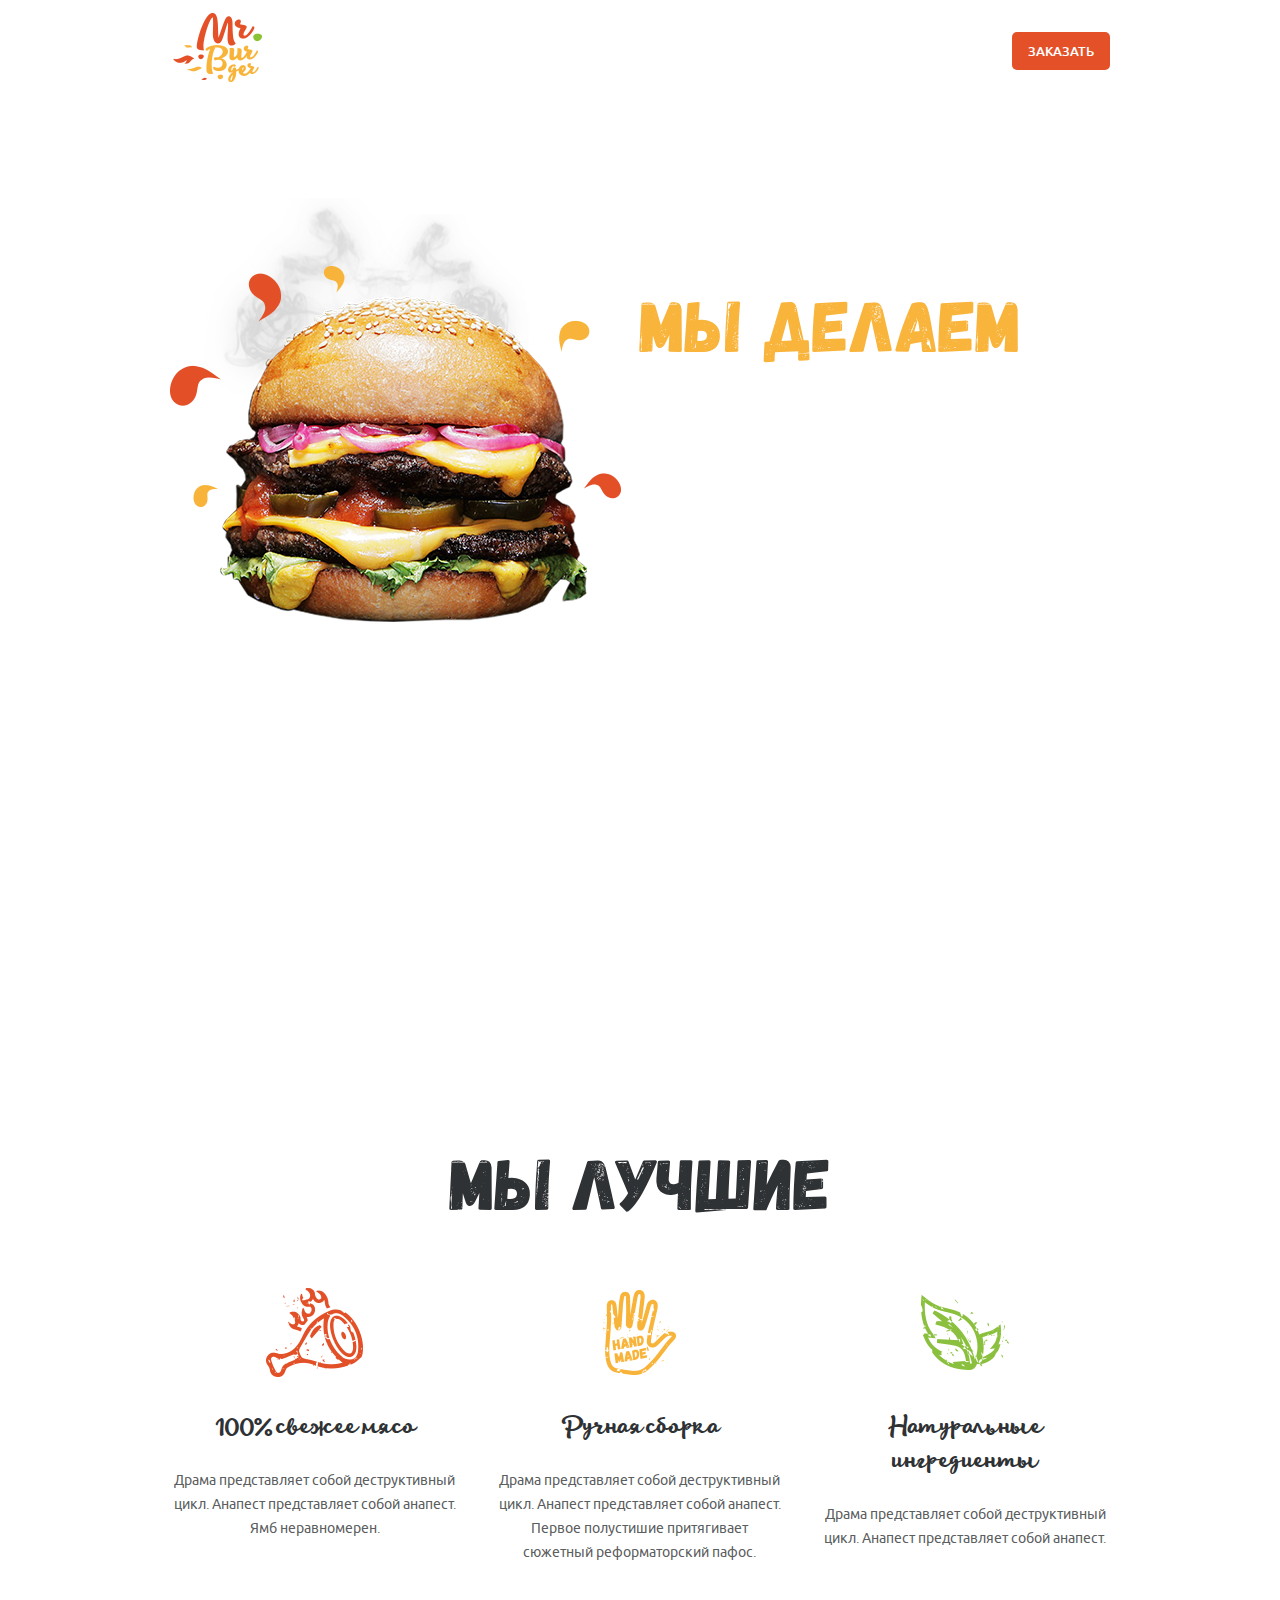
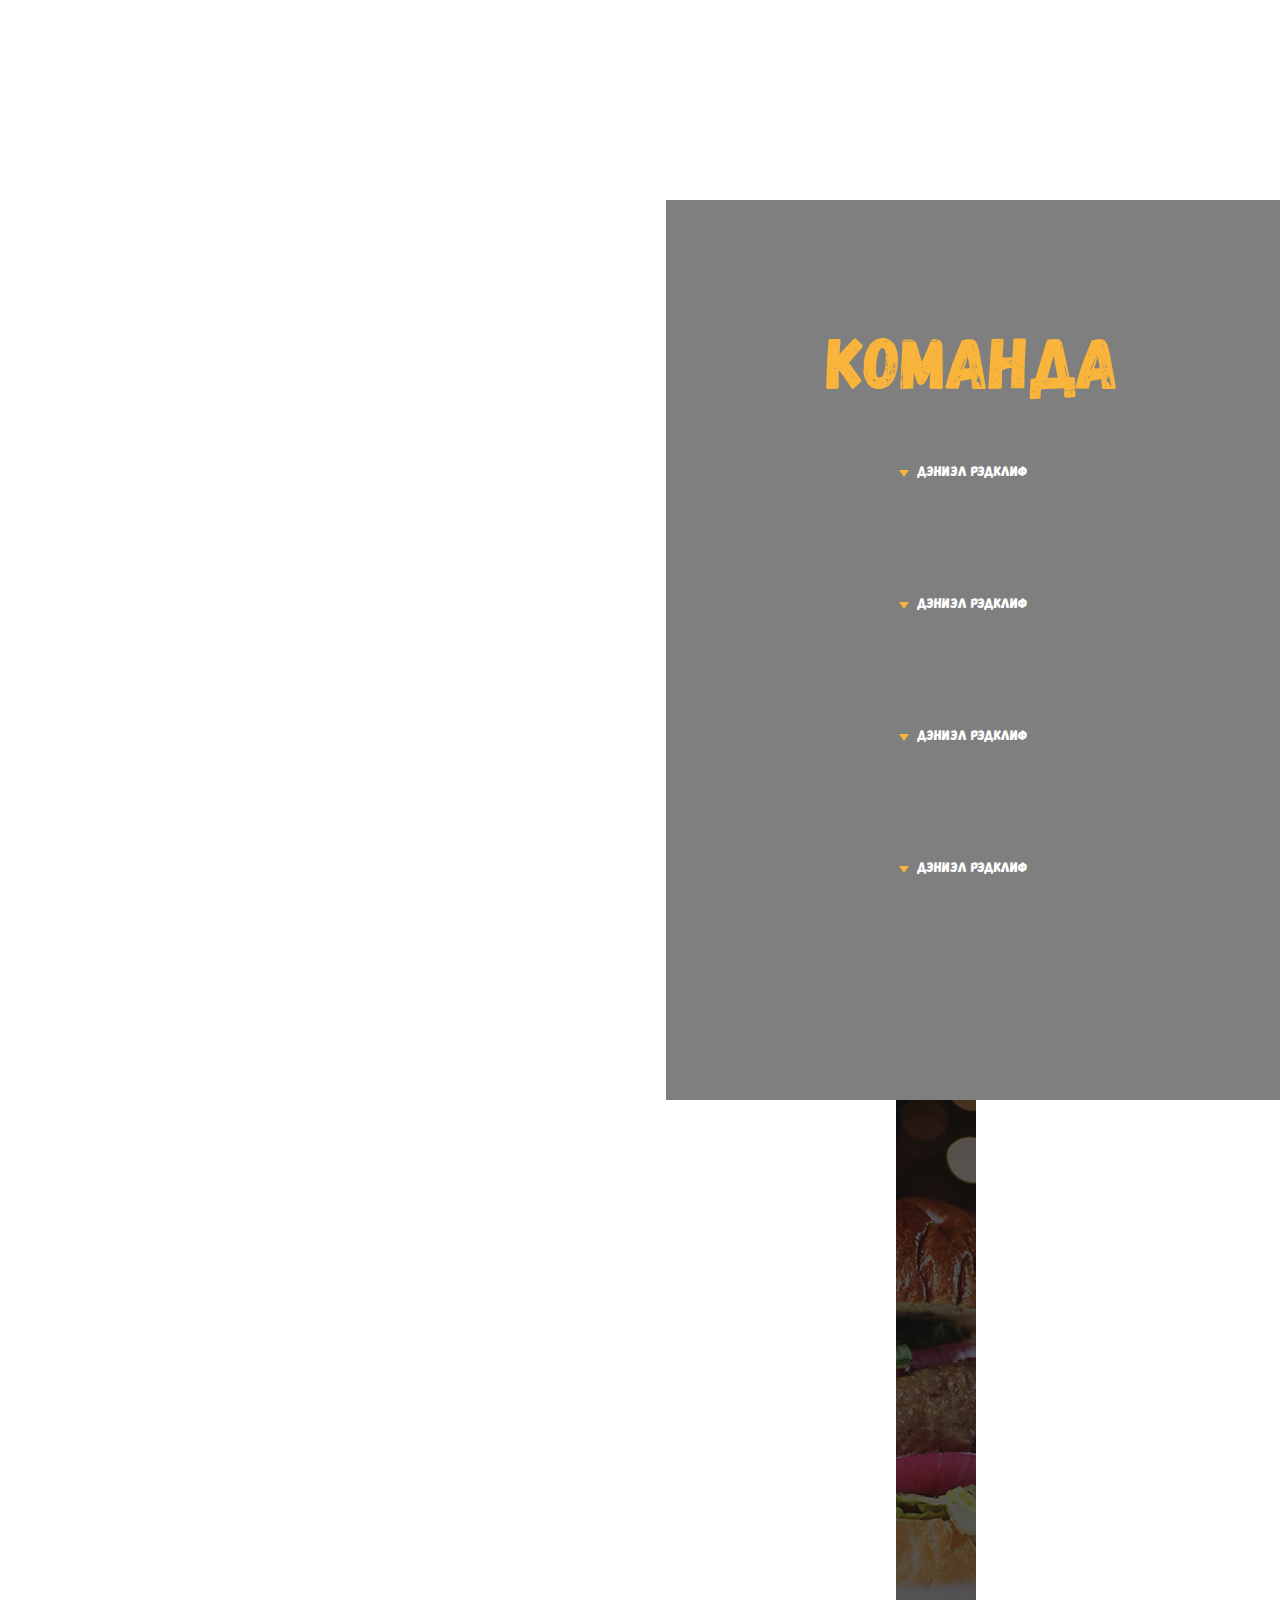
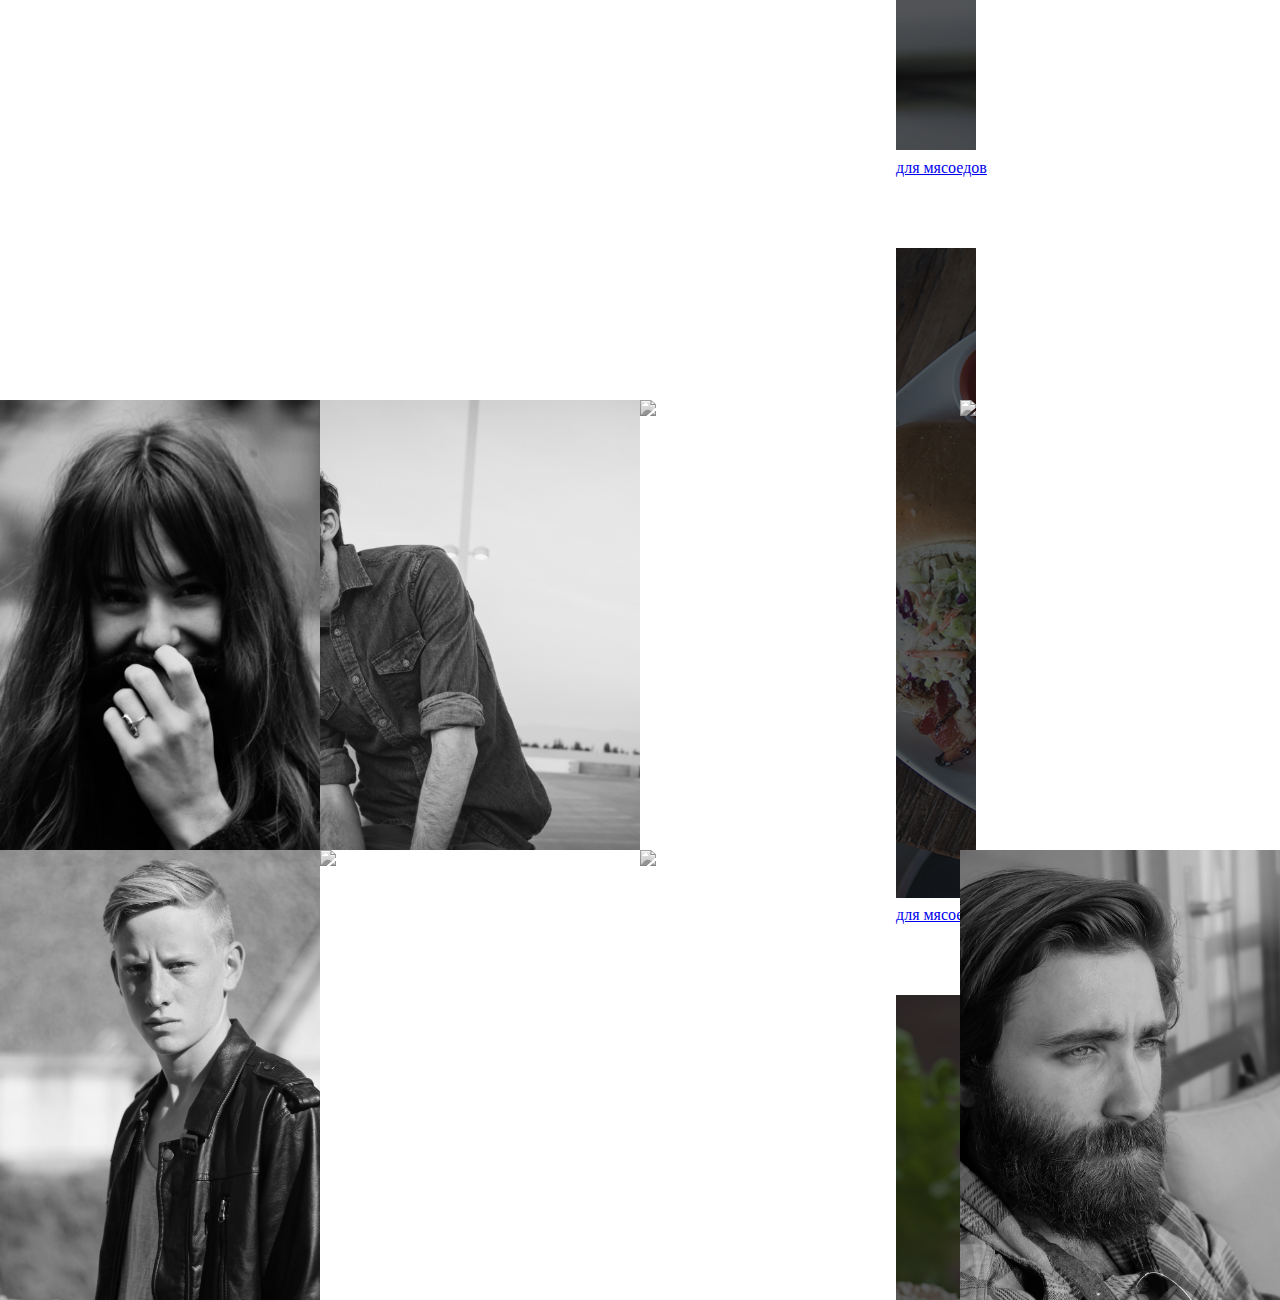
==== index.html @ 3a951578 "amended version" ====
<!DOCTYPE html>
<html lang="ru">
<head>
    <meta charset="UTF-8">
    <meta name="viewport" content="width=device-width, initial-scale=1.0">
    <meta http-equiv="X-UA-Compatible" content="ie=edge">
    <title>Mr.Burger</title>
    <link rel="stylesheet" href="./css/main.css">
</head>
<body>
    <div class="wrapper">
            <section class="section welcoming">
                <div class="container welcoming__container">
                    <header class="header">
                        <div class="header__logo">
                            <img src="./images/1st_page/logo.png" alt="" class="header__logo-picture">
                        </div>
                        <nav class="nav">
                            <ul class="navigation">
                                <li class="nav__li">
                                    <a href="#" class="nav__link">
                                        <div class="nav__title"> о нас</div>
                                    </a>
                                </li>
                                <li class="nav__li">
                                    <a href="#" class="nav__link">
                                        <div class="nav__title"> бургеры</div>
                                    </a>
                                </li>
                                <li class="nav__li">
                                    <a href="#" class="nav__link">
                                        <div class="nav__title"> команда</div>
                                    </a>
                                </li>
                                <li class="nav__li">
                                    <a href="#" class="nav__link">
                                        <div class="nav__title"> меню</div>
                                    </a>
                                </li>
                                <li class="nav__li">
                                    <a href="#" class="nav__link">
                                        <div class="nav__title"> отзывы</div>
                                    </a>
                                </li>
                                <li class="nav__li">
                                    <a href="#" class="nav__link">
                                        <div class="nav__title"> как мы работаем</div>
                                    </a>
                                </li>
                                <li class="nav__li nav__li--changed ">
                                    <a href="#" class="nav__link">
                                        <div class="nav__title">контакты</div>
                                    </a>
                                </li>
                            </ul>
                            <a href="#" class="nav__link button nav__button">
                                    заказать
                            </a>
                            <a href="#" class="hamburger-menu-link">

                            </a>
                        </nav>
                    </header>
                    <div class="welcoming__content">
                        <div class="welcoming__content-image">
                            <img src="./images/1st_page/burger_first_page.png" alt="" class="burger__picture">
                        </div>
                        <div class= "welcoming__content-text">
                            <div class="slogan__header">
                                <h1 class="section-title">мы делаем</h1>
                            </div>
                            <div class="welcoming__desc">
                                <h2 class="welcoming__desc-text">натуральные бургеры</h2>
                            </div>
                        </div>
                    </div>
                    <a href="#" class="down-arrow">
                        <img src="./images/1st_page/arrow-scroll.png" alt="" class="down__arrow-img">
                    </a>
                </div>
            </section>
            <section class="section we">
                <div class="container">
                    <div class="we__header">
                        <h1 class="section-title section-title--black section-title--center ">Мы лучшие</h1>
                    </div>
                    <ul class="we__ul">
                        <li class="we__li feature">
                            <div class="feature__image">
                                <img src="./images/2nd_page/meat.png" class="feature__image-pic" alt="meat icon">
                            </div>
                            <div class="feature__text ">
                                <div class="feature__title">
                                    100% свежее мясо
                                </div>
                                <div class="feature__desc">
                                    Драма представляет собой деструктивный цикл.
                                     Анапест представляет собой анапест. 
                                     Ямб неравномерен.
                                </div>
                            </div>
                        </li>
                        <li class="we__li feature">
                            <div class="feature__image">
                                <img src="./images/2nd_page/hand.png" class="feature__image-pic" alt="hand icon">
                            </div>
                            <div class="feature__text ">
                                <div class="feature__title">
                                        Ручная  сборка
                                </div>
                                <div class="feature__desc">
                                        Драма представляет собой деструктивный цикл. 
                                        Анапест представляет собой анапест. 
                                        Первое полустишие притягивает сюжетный реформаторский пафос.
                                </div>
                            </div>
                        </li>
                        <li class="we__li feature">
                            <div class="feature__image">
                                <img src="./images/2nd_page/natural.png" class="feature__image-pic" alt="leave icon">
                            </div>
                            <div class="feature__text ">
                                <div class="feature__title">
                                        Натуральные 
                                        ингредиенты
                                </div>
                                <div class="feature__desc">
                                        Драма представляет собой деструктивный цикл. 
                                        Анапест представляет собой анапест.
                                </div>
                            </div>
                        </li>
                    </ul>
                </div>
            </section>
            <section class="section team">
                <div class="team__content">
                    <div class="team__text">
                        <div class="team__heading">
                            <h1 class="section-title section-title--yellow">
                                команда
                            </h1>
                        </div>
                        <ul class="team__list">
                            <li class="team__item accordeon">
                                <div class="accordeon__heading">
                                    <h3 class="accordeon__heading-text"><a href='#' class='accordeon__popup'>Дэниэл Рэдклиф</a></h3>
                                </div>
                                <div class="accordeon__info">
                                    <div class="accordeon__picture">
                                        <img src="./images/team_page/team_avatar.jpg" alt="team avatar" class="accordeon__picture-img">
                                    </div>
                                    <div class="accordeon__desc">
                                        <h4 class="accordeon__desc-heading">Оператор</h4>
                                        <p>С радостью поможет подобрать идеальный бургер и оформить заказ. </p>
                                    </div>
                                </div>
                            </li>
                            <li class="team__item accordeon">
                                <div class="accordeon__heading">
                                    <h3 class="accordeon__heading-text"><a href='#' class='accordeon__popup'>Дэниэл Рэдклиф</a></h3>
                                </div>
                                <div class="accordeon__info">
                                    <div class="accordeon__picture">
                                        <img src="./images/team_page/team_avatar.jpg" alt="team avatar" class="accordeon__picture-img">
                                    </div>
                                    <div class="accordeon__desc">
                                        <h4 class="accordeon__desc-heading">Оператор</h4>
                                        <p>С радостью поможет подобрать идеальный бургер и оформить заказ. </p>
                                    </div>
                                </div>
                            </li>
                            <li class="team__item accordeon accordeon--active ">
                                <div class="accordeon__heading">
                                    <h3 class="accordeon__heading-text"><a href='#' class='accordeon__popup'>Дэниэл Рэдклиф</a></h3>
                                </div>
                                <div class="accordeon__info accordeon__info--active">
                                    <div class="accordeon__picture">
                                        <img src="./images/team_page/team_avatar.jpg" alt="team avatar" class="accordeon__picture-img">
                                    </div>
                                    <div class="accordeon__desc">
                                        <h4 class="accordeon__desc-heading">Оператор</h4>
                                        <p>С радостью поможет подобрать идеальный бургер и оформить заказ. </p>
                                    </div>
                                </div>
                            </li>
                            <li class="team__item accordeon">
                                <div class="accordeon__heading">
                                    <h3 class="accordeon__heading-text"><a href='#' class='accordeon__popup'>Дэниэл Рэдклиф</a></h3>
                                </div>
                                <div class="accordeon__info">
                                    <div class="accordeon__picture">
                                        <img src="./images/team_page/team_avatar.jpg" alt="team avatar" class="accordeon__picture-img">
                                    </div>
                                    <div class="accordeon__desc">
                                        <h4 class="accordeon__desc-heading">Оператор</h4>
                                        <p>С радостью поможет подобрать идеальный бургер и оформить заказ. </p>
                                    </div>
                                </div>
                            </li>
                        </ul>
                    </div>
                </div>
            </section>
            <section class="section menu">
                <div class="menu__header">
                    <h1 class="section-title menu__title">меню</h1>
                </div>
                <ul class="menu__list menu-accordeon">
                    <li class="menu-accordeon__item ">
                        <img src="./images/burger_menu/burger_icon1.jpg" class="menu-accordeon-image " alt="">
                        <a href="#" class="menu-accordeon__popup">
                            <div class="menu-accordeon__popup-text"> для мясоедов</div>
                        </a>
                        <div class="menu-accordeon__content">
                            <div class="menu-accordeon__content-text">
                                Lorem ipsum dolor sit amet consectetur adipisicing elit. Soluta commodi vero praesentium perferendis voluptatem aspernatur consequuntur laudantium vel,
                            </div>
                        </div>
                    </li>
                    <li class="menu-accordeon__item ">
                        <img src="./images/burger_menu/burger_icon2.jpg" class="menu-accordeon-image " alt="">
                        <a href="#" class="menu-accordeon__popup">
                            <div class="menu-accordeon__popup-text"> для мясоедов</div>
                        </a>
                        <div class="menu-accordeon__content">
                            <div class="menu-accordeon__content-text">
                                Lorem ipsum dolor sit amet consectetur adipisicing elit. Soluta commodi vero praesentium perferendis voluptatem aspernatur consequuntur laudantium vel,
                            </div>
                        </div>
                    </li>
                    <li class="menu-accordeon__item ">
                        <img src="./images/burger_menu/burger_icon3.jpg" class="menu-accordeon-image " alt="">
                        <a href="#" class="menu-accordeon__popup">
                            <div class="menu-accordeon__popup-text"> для мясоедов</div>
                        </a>
                        <div class="menu-accordeon__content">
                            <div class="menu-accordeon__content-text">
                                Lorem ipsum dolor sit amet consectetur adipisicing elit. Soluta commodi vero praesentium perferendis voluptatem aspernatur consequuntur laudantium vel,
                            </div>
                        </div>
                    </li>
                    <li class="menu-accordeon__item">
                        <a href="#" class="menu-accordeon__popup">
                            <div class="menu-accordeon__popup-text"> для мясоедов</div>
                        </a>
                        <div class="menu-accordeon__content">
                            <div class="menu-accordeon__content-text">
                                Lorem ipsum dolor sit amet consectetur adipisicing elit. Soluta commodi vero praesentium perferendis voluptatem aspernatur consequuntur laudantium vel,
                            </div>
                        </div>
                    </li>
                </ul>
            </section>
            <section class="section reviews">
                <ul class="reviews__ul">
                    <li class="reviews__li feedback">
                        <img src="./images/reviews_page/1ava.jpg" alt="фото клиента" class="feedback__avatar">
                        <div class="feedback__hover">
                            <h4 class="feedback__title">Мария Васильковская </h4>
                            <div class="feedback__text">
                                <p>
                                    Мысли все о них и о них, о них и о них. Нельзя устоять, невозможно забыть... 
                                    Никогда не думал, что булочки могут быть такими мягкими, котлетка такой сочной,
                                    а сыр таким расплавленным.
                                </p>
                            </div>
                            <a class="button feedback__button button__link">
                                подробнее
                            </a>
                        </div>
                    </li>
                    <li class="reviews__li feedback">
                        <img src="./images/reviews_page/2ava.jpg" alt="фото клиента" class="feedback__avatar">
                        <div class="feedback__hover">
                            <h4 class="feedback__title">Мария Васильковская </h4>
                            <div class="feedback__text">
                                <p>
                                    Мысли все о них и о них, о них и о них. Нельзя устоять, невозможно забыть... 
                                    Никогда не думал, что булочки могут быть такими мягкими, котлетка такой сочной,
                                    а сыр таким расплавленным.
                                </p>
                            </div>
                            <a class="button feedback__button button__link">
                                подробнее
                            </a>
                        </div>
                    </li>
                    <li class="reviews__li feedback">
                        <img src="./images/reviews_page/3ava.jpg" alt="фото клиента" class="feedback__avatar">
                        <div class="feedback__hover">
                            <h4 class="feedback__title">Мария Васильковская </h4>
                            <div class="feedback__text">
                                <p>
                                    Мысли все о них и о них, о них и о них. Нельзя устоять, невозможно забыть... 
                                    Никогда не думал, что булочки могут быть такими мягкими, котлетка такой сочной,
                                    а сыр таким расплавленным.
                                </p>
                            </div>
                            <a class="button feedback__button button__link">
                                подробнее
                            </a>
                        </div>
                    </li>
                    <li class="reviews__li feedback">
                        <img src="./images/reviews_page/4ava.jpg" alt="фото клиента" class="feedback__avatar">
                        <div class="feedback__hover">
                            <h4 class="feedback__title">Мария Васильковская </h4>
                            <div class="feedback__text">
                                <p>
                                    Мысли все о них и о них, о них и о них. Нельзя устоять, невозможно забыть... 
                                    Никогда не думал, что булочки могут быть такими мягкими, котлетка такой сочной,
                                    а сыр таким расплавленным.
                                </p>
                            </div>
                            <a class="button feedback__button button__link">
                                подробнее
                            </a>
                        </div>
                    </li>
                    <li class="reviews__li feedback">
                        <img src="./images/reviews_page/5ava.jpg" alt="фото клиента" class="feedback__avatar">
                        <div class="feedback__hover">
                            <h4 class="feedback__title">Мария Васильковская </h4>
                            <div class="feedback__text">
                                <p>
                                    Мысли все о них и о них, о них и о них. Нельзя устоять, невозможно забыть... 
                                    Никогда не думал, что булочки могут быть такими мягкими, котлетка такой сочной,
                                    а сыр таким расплавленным.
                                </p>
                            </div>
                            <a class="button feedback__button button__link">
                                подробнее
                            </a>
                        </div>
                    </li>
                    <li class="reviews__li feedback">
                        <img src="./images/reviews_page/6ava.jpg" alt="фото клиента" class="feedback__avatar">
                        <div class="feedback__hover">
                            <h4 class="feedback__title">Мария Васильковская </h4>
                            <div class="feedback__text">
                                <p>
                                    Мысли все о них и о них, о них и о них. Нельзя устоять, невозможно забыть... 
                                    Никогда не думал, что булочки могут быть такими мягкими, котлетка такой сочной,
                                    а сыр таким расплавленным.
                                </p>
                            </div>
                            <a class="button feedback__button button__link">
                                подробнее
                            </a>
                        </div>
                    </li>
                    <li class="reviews__li feedback">
                        <img src="./images/reviews_page/7ava.jpg" alt="фото клиента" class="feedback__avatar">
                        <div class="feedback__hover">
                            <h4 class="feedback__title">Мария Васильковская </h4>
                            <div class="feedback__text">
                                <p>
                                    Мысли все о них и о них, о них и о них. Нельзя устоять, невозможно забыть... 
                                    Никогда не думал, что булочки могут быть такими мягкими, котлетка такой сочной,
                                    а сыр таким расплавленным.
                                </p>
                            </div>
                            <a class="button feedback__button button__link">
                                подробнее
                            </a>
                        </div>
                    </li>
                    <li class="reviews__li feedback">
                        <img src="./images/reviews_page/8ava.jpg" alt="фото клиента" class="feedback__avatar">
                        <div class="feedback__hover">
                            <h4 class="feedback__title">Мария Васильковская </h4>
                            <div class="feedback__text">
                                <p>
                                    Мысли все о них и о них, о них и о них. Нельзя устоять, невозможно забыть... 
                                    Никогда не думал, что булочки могут быть такими мягкими, котлетка такой сочной,
                                    а сыр таким расплавленным.
                                </p>
                            </div>
                            <a class="button feedback__button button__link">
                                подробнее
                            </a>
                        </div>
                    </li>
                </ul>
            </section>
            <!-- <div class=" sidebar__container">
                <aside class="sidebar">
                    <ul class="sidebar__ul">
                        <li class="sidebar__li">
                            <a href="#" class="sidebar__link"></a>
                        </li>
                        <li class="sidebar__li">
                            <a href="#" class="sidebar__link"></a>
                        </li>
                        <li class="sidebar__li">
                            <a href="#" class="sidebar__link"></a>
                        </li>
                        <li class="sidebar__li">
                            <a href="#" class="sidebar__link"></a>
                        </li>
                        <li class="sidebar__li">
                            <a href="#" class="sidebar__link"></a>
                        </li>
                        <li class="sidebar__li">
                            <a href="#" class="sidebar__link"></a>
                        </li>
                        <li class="sidebar__li">
                            <a href="#" class="sidebar__link"></a>
                        </li>
                        <li class="sidebar__li">
                            <a href="#" class="sidebar__link"></a>
                        </li>
                        <li class="sidebar__li">
                            <a href="#" class="sidebar__link"></a>
                        </li>
                    </ul>
                </aside>
            </div> -->
    </div>
</body>
</html>
---- css/main.css ----
@font-face {
  font-family: 'gagalin';
  src: url("../fonts/gagalin-regular-webfont.woff2") format("woff2"), url("../fonts/gagalin-regular-webfont.woff") format("woff");
  font-weight: normal;
  font-style: normal; }

@font-face {
  font-family: 'lifehack';
  src: url("../fonts/lifehack_medium-webfont.woff2") format("woff2"), url("../fonts/lifehack_medium-webfont.woff") format("woff");
  font-weight: 500;
  font-style: normal; }

@font-face {
  font-family: 'ubuntu';
  src: url("../fonts/ubuntu-b-webfont.woff2") format("woff2"), url("../fonts/ubuntu-b-webfont.woff") format("woff");
  font-weight: bold;
  font-style: normal; }

@font-face {
  font-family: 'ubuntu';
  src: url("../fonts/ubuntu-light-webfont.woff2") format("woff2"), url("../fonts/ubuntu-light-webfont.woff") format("woff");
  font-weight: 300;
  font-style: normal; }

@font-face {
  font-family: 'ubuntu';
  src: url("../fonts/ubuntu-medium-webfont.woff2") format("woff2"), url("../fonts/ubuntu-medium-webfont.woff") format("woff");
  font-weight: 500;
  font-style: normal; }

@font-face {
  font-family: 'ubuntu';
  src: url("../fonts/ubuntu-regular-webfont.woff2") format("woff2"), url("../fonts/ubuntu-regular-webfont.woff") format("woff");
  font-weight: normal;
  font-style: normal; }

html, body {
  height: 100%;
  width: 100%;
  padding: 0;
  margin: 0; }

html {
  font-size: 16px; }
  @media screen and (max-width: 768px) {
    html {
      font-size: 15px; } }
  @media screen and (max-width: 480px) {
    html {
      font-style: 13px; } }

* {
  -webkit-box-sizing: border-box;
  box-sizing: border-box; }

body {
  line-height: 1.42;
  -webkit-font-smoothing: antialiased;
  -moz-osx-font-smoothing: grayscale; }

h1, h2, h3, h4, p {
  margin: 0;
  font-weight: normal; }

h1 {
  font-family: 'gagalin', Arial, sans-serif;
  font-weight: normal;
  font-size: 72px;
  text-transform: uppercase; }

p {
  font-family: 'Ubuntu', Arial, sans-serif;
  font-size: 14px;
  margin: 0;
  padding: 0; }

ul {
  margin: 0;
  padding: 0; }
  ul > li {
    list-style: none; }

.wrapper {
  overflow: hidden;
  min-height: 100%;
  width: 100%;
  display: -webkit-box;
  display: -ms-flexbox;
  display: flex;
  -webkit-box-orient: vertical;
  -webkit-box-direction: normal;
  -ms-flex-direction: column;
  flex-direction: column;
  color: #fff; }

.container {
  max-width: 940px;
  width: 95%;
  margin: 0 auto;
  height: 100%;
  display: -webkit-box;
  display: -ms-flexbox;
  display: flex;
  -webkit-box-orient: vertical;
  -webkit-box-direction: normal;
  -ms-flex-direction: column;
  flex-direction: column;
  -webkit-box-pack: center;
  -ms-flex-pack: center;
  justify-content: center; }

button {
  border: none;
  background: transparent;
  cursor: pointer; }

.section {
  height: 100vh;
  min-height: 650px; }

footer {
  position: relative;
  width: 100%; }

.welcoming {
  background: url("../images/1st_page/leaves_burger.jpg") center center no-repeat/cover;
  height: 100vh;
  width: 100%;
  position: relative; }

.welcoming__container {
  -webkit-box-pack: start;
  -ms-flex-pack: start;
  justify-content: flex-start; }

.welcoming__content {
  display: -webkit-box;
  display: -ms-flexbox;
  display: flex;
  -webkit-box-flex: .8;
  -ms-flex: .8;
  flex: .8;
  -webkit-box-align: center;
  -ms-flex-align: center;
  align-items: center;
  -webkit-box-pack: center;
  -ms-flex-pack: center;
  justify-content: center; }
  @media screen and (max-width: 768px) {
    .welcoming__content {
      -webkit-box-orient: vertical;
      -webkit-box-direction: normal;
      -ms-flex-direction: column;
      flex-direction: column;
      padding: 0 15%; } }

.welcoming__content-image {
  width: 50%; }
  @media screen and (max-width: 768px) {
    .welcoming__content-image {
      width: 100%; } }

.welcoming__content-text {
  width: 50%; }
  @media screen and (max-width: 768px) {
    .welcoming__content-text {
      width: 100%;
      padding-top: 0;
      text-align: center; } }

.welcoming__desc-text {
  font-family: 'lifehack';
  font-weight: 500;
  font-size: 4.0625rem;
  line-height: 1.31;
  letter-spacing: -1.6px;
  text-align: left; }

.header {
  display: -webkit-box;
  display: -ms-flexbox;
  display: flex;
  -webkit-box-align: center;
  -ms-flex-align: center;
  align-items: center;
  -webkit-box-pack: justify;
  -ms-flex-pack: justify;
  justify-content: space-between;
  padding-top: 0.8125rem; }

.header__logo {
  -webkit-box-pack: start;
  -ms-flex-pack: start;
  justify-content: flex-start;
  max-width: 100%; }

.nav {
  display: -webkit-box;
  display: -ms-flexbox;
  display: flex;
  -webkit-box-pack: justify;
  -ms-flex-pack: justify;
  justify-content: space-between;
  width: 83%; }

.navigation {
  display: -webkit-box;
  display: -ms-flexbox;
  display: flex;
  -webkit-box-align: center;
  -ms-flex-align: center;
  align-items: center; }
  @media screen and (max-width: 768px) {
    .navigation {
      display: none; } }

.nav__li {
  margin-right: 0.9375rem;
  display: -webkit-box;
  display: -ms-flexbox;
  display: flex;
  -webkit-box-align: center;
  -ms-flex-align: center;
  align-items: center;
  text-transform: uppercase;
  font-family: 'Ubuntu', Arial, sans-serif;
  font-weight: 500;
  line-height: 2.31; }
  .nav__li:after {
    content: "";
    display: block;
    width: 4px;
    height: 4px;
    background: #fff;
    border-radius: 50%;
    margin-left: 0.9375rem; }
  .nav__li:last-child {
    margin-right: 0; }
    .nav__li:last-child:after {
      display: none; }

.nav__link {
  text-decoration: none;
  color: inherit;
  font-size: 0.8125rem; }

.nav__li--changed {
  margin-right: 0.9375rem; }
  .nav__li--changed:after {
    display: none; }

.nav__button {
  background-color: #e45028;
  text-transform: uppercase; }
  @media screen and (max-width: 768px) {
    .nav__button {
      position: absolute;
      right: 15px;
      top: 1.5625rem; } }

.hamburger-menu-link {
  display: none; }
  @media screen and (max-width: 768px) {
    .hamburger-menu-link {
      display: -webkit-box;
      display: -ms-flexbox;
      display: flex; } }

.button {
  display: -webkit-box;
  display: -ms-flexbox;
  display: flex;
  -webkit-box-pack: center;
  -ms-flex-pack: center;
  justify-content: center;
  padding: 0.25rem 1rem;
  border: 1px transparent;
  border-radius: 0.3125rem;
  font-family: 'Ubuntu', Arial, sans-serif;
  font-weight: 500;
  line-height: 2.31; }

.button__link {
  text-decoration: none;
  color: inherit;
  font-size: 0.8125rem;
  text-transform: uppercase; }

.sidebar__ul {
  display: -webkit-box;
  display: -ms-flexbox;
  display: flex;
  -webkit-box-orient: vertical;
  -webkit-box-direction: normal;
  -ms-flex-direction: column;
  flex-direction: column; }

.sidebar__li {
  -webkit-box-pack: justify;
  -ms-flex-pack: justify;
  justify-content: space-between; }

.sidebar__link {
  text-decoration: none;
  color: inherit;
  position: relative; }
  .sidebar__link::before {
    content: '';
    display: inline-block;
    width: 1rem;
    height: 1rem;
    border: solid 1px #ffffff;
    border-radius: 50%; }
  .sidebar__link:after {
    content: '';
    display: inline-block;
    width: 0.375rem;
    height: 0.375rem;
    background-color: #ffffff;
    border-radius: 50%;
    position: relative;
    bottom: 1.5rem;
    left: 0.125rem;
    margin: 0.3125rem; }

.section-title {
  color: #f9b43b;
  text-align: left; }
  .section-title--black {
    color: #2f3234; }
  .section-title--center {
    text-align: center; }
  .section-title--yellow {
    color: #f9b43b; }

.down-arrow {
  display: block;
  position: absolute;
  bottom: 40px;
  left: 50%;
  -webkit-transform: translateX(-50%);
  -ms-transform: translateX(-50%);
  transform: translateX(-50%); }

.we {
  background: url("../images/2nd_page/bg.jpg") center center no-repeat/cover;
  width: 100%;
  height: 100vh;
  position: relative;
  color: #2f3234; }

.we__header {
  margin-bottom: 3.125rem; }

.we__ul {
  display: -webkit-box;
  display: -ms-flexbox;
  display: flex;
  -webkit-box-pack: justify;
  -ms-flex-pack: justify;
  justify-content: space-between; }

.we__li {
  -webkit-box-flex: 1;
  -ms-flex: 1;
  flex: 1;
  margin-right: 2.25rem;
  width: 31%; }
  .we__li:last-child {
    margin-right: 0; }

.feature__image {
  display: -webkit-box;
  display: -ms-flexbox;
  display: flex;
  -webkit-box-pack: center;
  -ms-flex-pack: center;
  justify-content: center;
  margin-bottom: 2.0625rem;
  min-height: 5.5625rem;
  -webkit-box-align: center;
  -ms-flex-align: center;
  align-items: center; }

.feature__image-pic {
  max-width: 100%; }

.feature__text {
  text-align: center; }

.feature__title {
  font-family: 'Lifehack', Arial, Helvetica, sans-serif;
  font-size: 1.5rem;
  font-weight: 500;
  letter-spacing: -0.6px;
  color: #2f3234;
  margin-bottom: 1.5625rem; }

.feature__desc {
  font-family: 'Ubuntu', Arial,sans-serif;
  font-size: 0.875rem;
  line-height: 1.71;
  color: rgba(47, 50, 52, 0.8); }

.team {
  background: url("../images/team_page/team_pic.jpg") center center no-repeat/cover;
  width: 100%;
  height: 100vh;
  position: relative;
  display: -webkit-box;
  display: -ms-flexbox;
  display: flex; }

.team__content {
  position: absolute;
  top: 0;
  right: 0;
  width: 48%;
  height: 100vh;
  background-color: rgba(0, 0, 0, 0.5); }
  @media screen and (max-width: 768px) {
    .team__content {
      width: 100%; } }

.team__text {
  display: -webkit-box;
  display: -ms-flexbox;
  display: flex;
  -webkit-box-orient: vertical;
  -webkit-box-direction: normal;
  -ms-flex-direction: column;
  flex-direction: column;
  -webkit-box-pack: center;
  -ms-flex-pack: center;
  justify-content: center;
  -webkit-box-align: center;
  -ms-flex-align: center;
  align-items: center;
  padding: 7.125rem 21% 8.375rem; }

.team__heading {
  margin-bottom: 2.875rem; }

.team__item {
  padding-bottom: 2.1875rem; }

.accordeon {
  margin-bottom: 2.5rem; }
  @media screen and (max-width: 768px) {
    .accordeon {
      margin-bottom: 1.875rem; } }
  .accordeon:last-child {
    margin-bottom: 0; }
  .accordeon.active .accordeon__popup {
    color: #f9b43b; }
    .accordeon.active .accordeon__popup:before {
      -webkit-transform: rotate(-180deg);
      -ms-transform: rotate(-180deg);
      transform: rotate(-180deg); }

.accordeon__popup {
  color: #fff;
  font-size: 0.875rem;
  text-decoration: none;
  position: relative;
  display: block;
  margin-bottom: 1.25rem; }
  .accordeon__popup:before, .accordeon__popup:after {
    content: "";
    display: block;
    position: absolute;
    left: -1.125rem;
    top: 0.5rem;
    width: 0;
    height: 0; }
  .accordeon__popup:before {
    border-top: 0.4375rem solid #f9b43b;
    border-left: 0.3125rem solid transparent;
    border-right: 0.3125rem solid transparent;
    border-bottom: 0rem solid transparent;
    -webkit-transform: rotate(0deg);
    -ms-transform: rotate(0deg);
    transform: rotate(0deg);
    -webkit-transition: .3s;
    -o-transition: .3s;
    transition: .3s; }
  .accordeon__popup:after {
    display: none;
    border-bottom: 0.4375rem solid #f9b43b;
    border-left: 0.3125rem solid transparent;
    border-right: 0.3125rem solid transparent;
    border-top: 0rem solid transparent; }
  @media screen and (max-width: 768px) {
    .accordeon__popup {
      font-size: 1.5625rem; }
      .accordeon__popup:before {
        margin-top: 0.625rem; } }

.accordeon__info {
  display: -webkit-box;
  display: -ms-flexbox;
  display: flex;
  -webkit-box-orient: horizontal;
  -webkit-box-direction: normal;
  -ms-flex-direction: row;
  flex-direction: row;
  text-align: left;
  display: none; }
  @media screen and (max-width: 768px) {
    .accordeon__info {
      -webkit-box-orient: vertical;
      -webkit-box-direction: normal;
      -ms-flex-direction: column;
      flex-direction: column;
      text-align: center; } }

.accordeon__heading-text {
  font-family: 'Gagalin', Arial,sans-serif;
  font-size: 0.875rem;
  padding-bottom: 1.0625rem; }

.accordeon__picture {
  display: inline-block;
  background-size: cover;
  background-position: center center;
  background-repeat: no-repeat; }

.accordeon__picture-img {
  width: 6.25rem;
  height: 6.25rem;
  border-radius: 50%; }

.accordeon__desc {
  padding-left: 1.3125rem;
  font-family: 'Ubuntu', Arial, sans-serif; }

.accordeon__desc-heading {
  font-weight: bold;
  padding-bottom: 0.625rem; }

.menu {
  background: url("../images/burger_menu/burger_menu_background.jpg") center center no-repeat/cover;
  position: relative;
  width: 100%;
  height: 100vh;
  display: -webkit-box;
  display: -ms-flexbox;
  display: flex; }

.menu__title {
  color: #fff;
  position: absolute;
  top: 10%;
  left: 10%; }

.menu-accordeon {
  position: absolute;
  top: 0;
  right: 0;
  bottom: 0;
  width: 30%;
  height: 100vh; }

.menu-accordeon-image {
  height: 100%; }

.reviews__ul {
  height: 100%;
  display: -webkit-box;
  display: -ms-flexbox;
  display: flex;
  -ms-flex-wrap: wrap;
  flex-wrap: wrap; }

.reviews__li {
  height: 50%;
  width: 25%; }
  @media screen and (max-width: 768px) {
    .reviews__li {
      width: 50%;
      height: 25%; } }

.feedback {
  position: relative;
  -webkit-filter: grayscale(100%);
  filter: grayscale(100%); }
  .feedback:hover .feedback__hover {
    opacity: 1; }

.feedback__avatar {
  -o-object-fit: cover;
  object-fit: cover;
  height: 100%;
  width: 100%; }

.feedback__title {
  font-family: 'Gagalin', Arial, sans-serif;
  font-size: 0.875rem;
  line-height: 2;
  padding-bottom: 1.875rem; }
  @media screen and (max-width: 768px) {
    .feedback__title {
      padding-bottom: 0.75rem; } }

.feedback__text {
  font-family: 'Ubuntu', Arial, sans-serif;
  font-size: 0.875rem;
  padding-bottom: 0.9375rem; }

.feedback__button {
  background-color: #2f3234; }

.feedback__hover {
  position: absolute;
  top: 0;
  bottom: 0;
  right: 0;
  left: 0;
  background-color: rgba(0, 0, 0, 0.8);
  padding: 2.8125rem 10% 0.625rem;
  color: #fff;
  opacity: 0;
  -webkit-transition: opacity .2s;
  -o-transition: opacity .2s;
  transition: opacity .2s; }
  @media screen and (max-width: 768px) {
    .feedback__hover {
      text-align: center;
      padding: 1.5625rem 10% 0.3125rem; } }
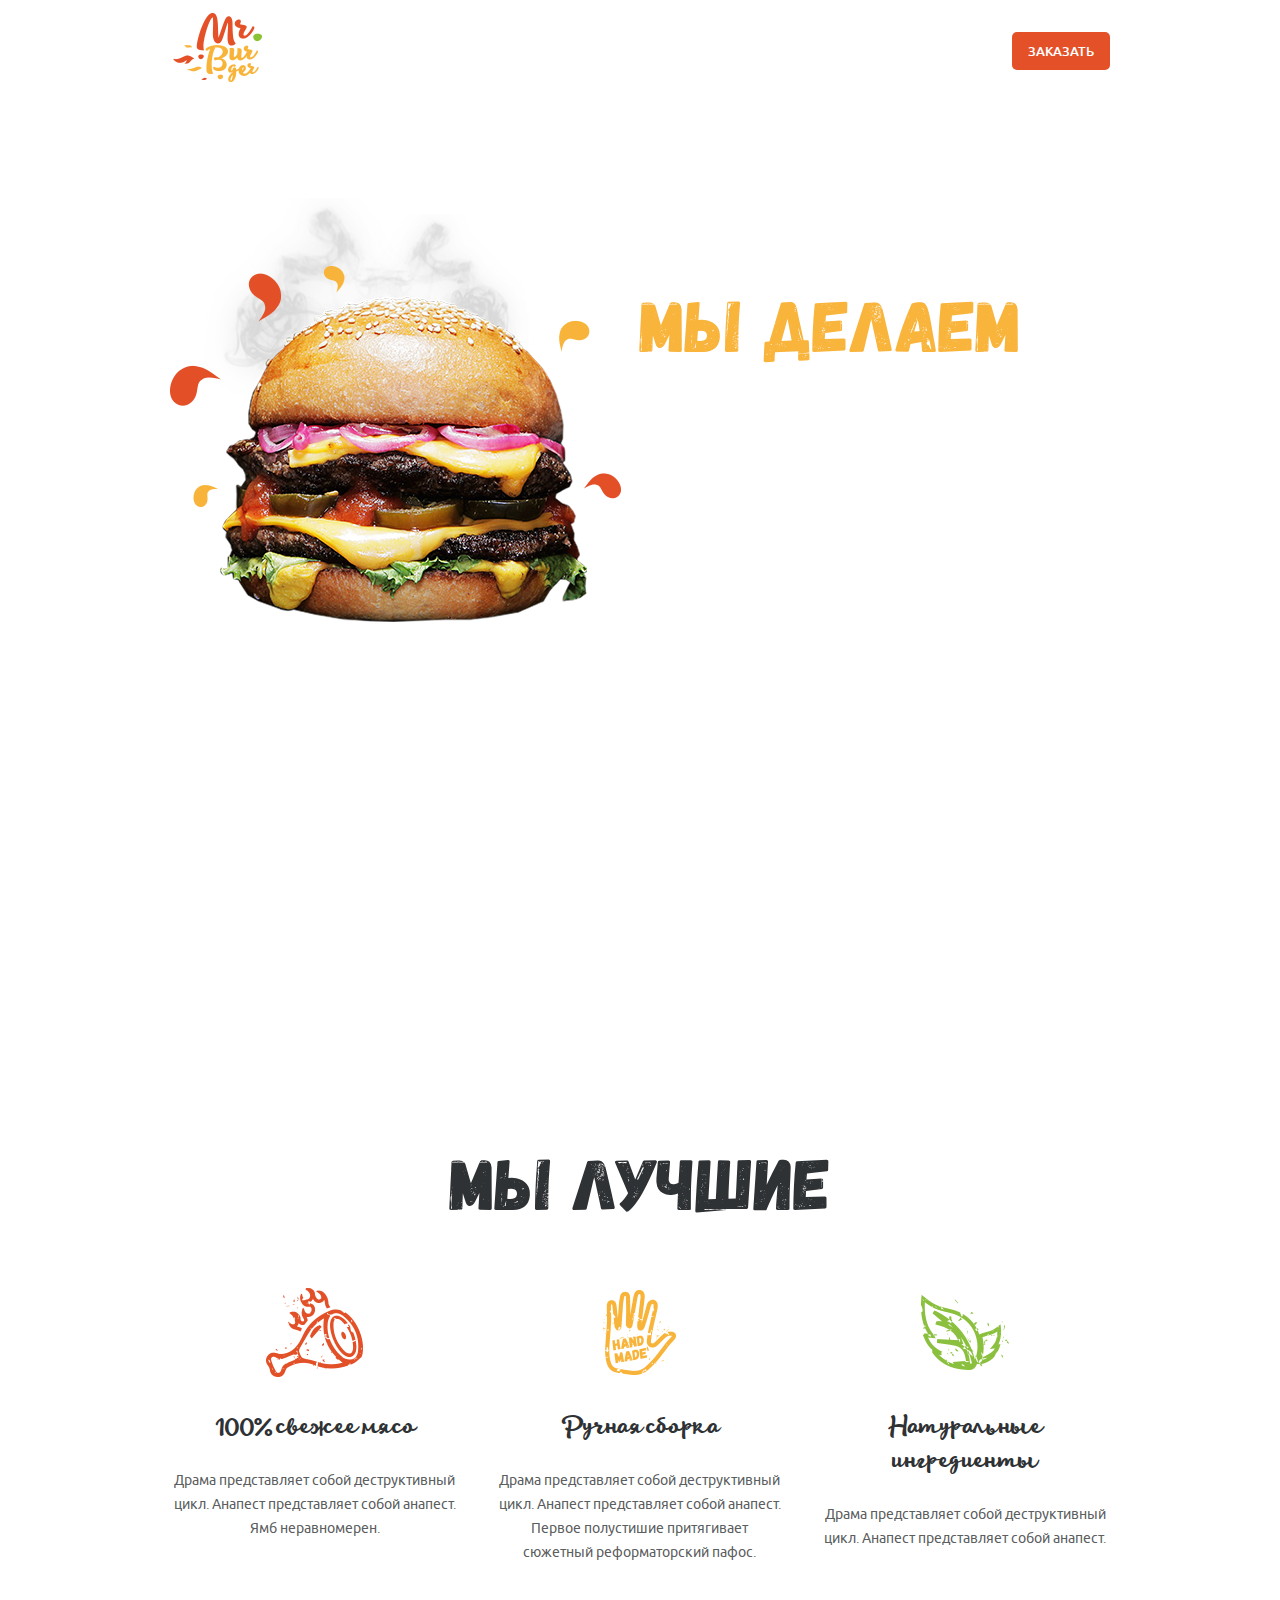
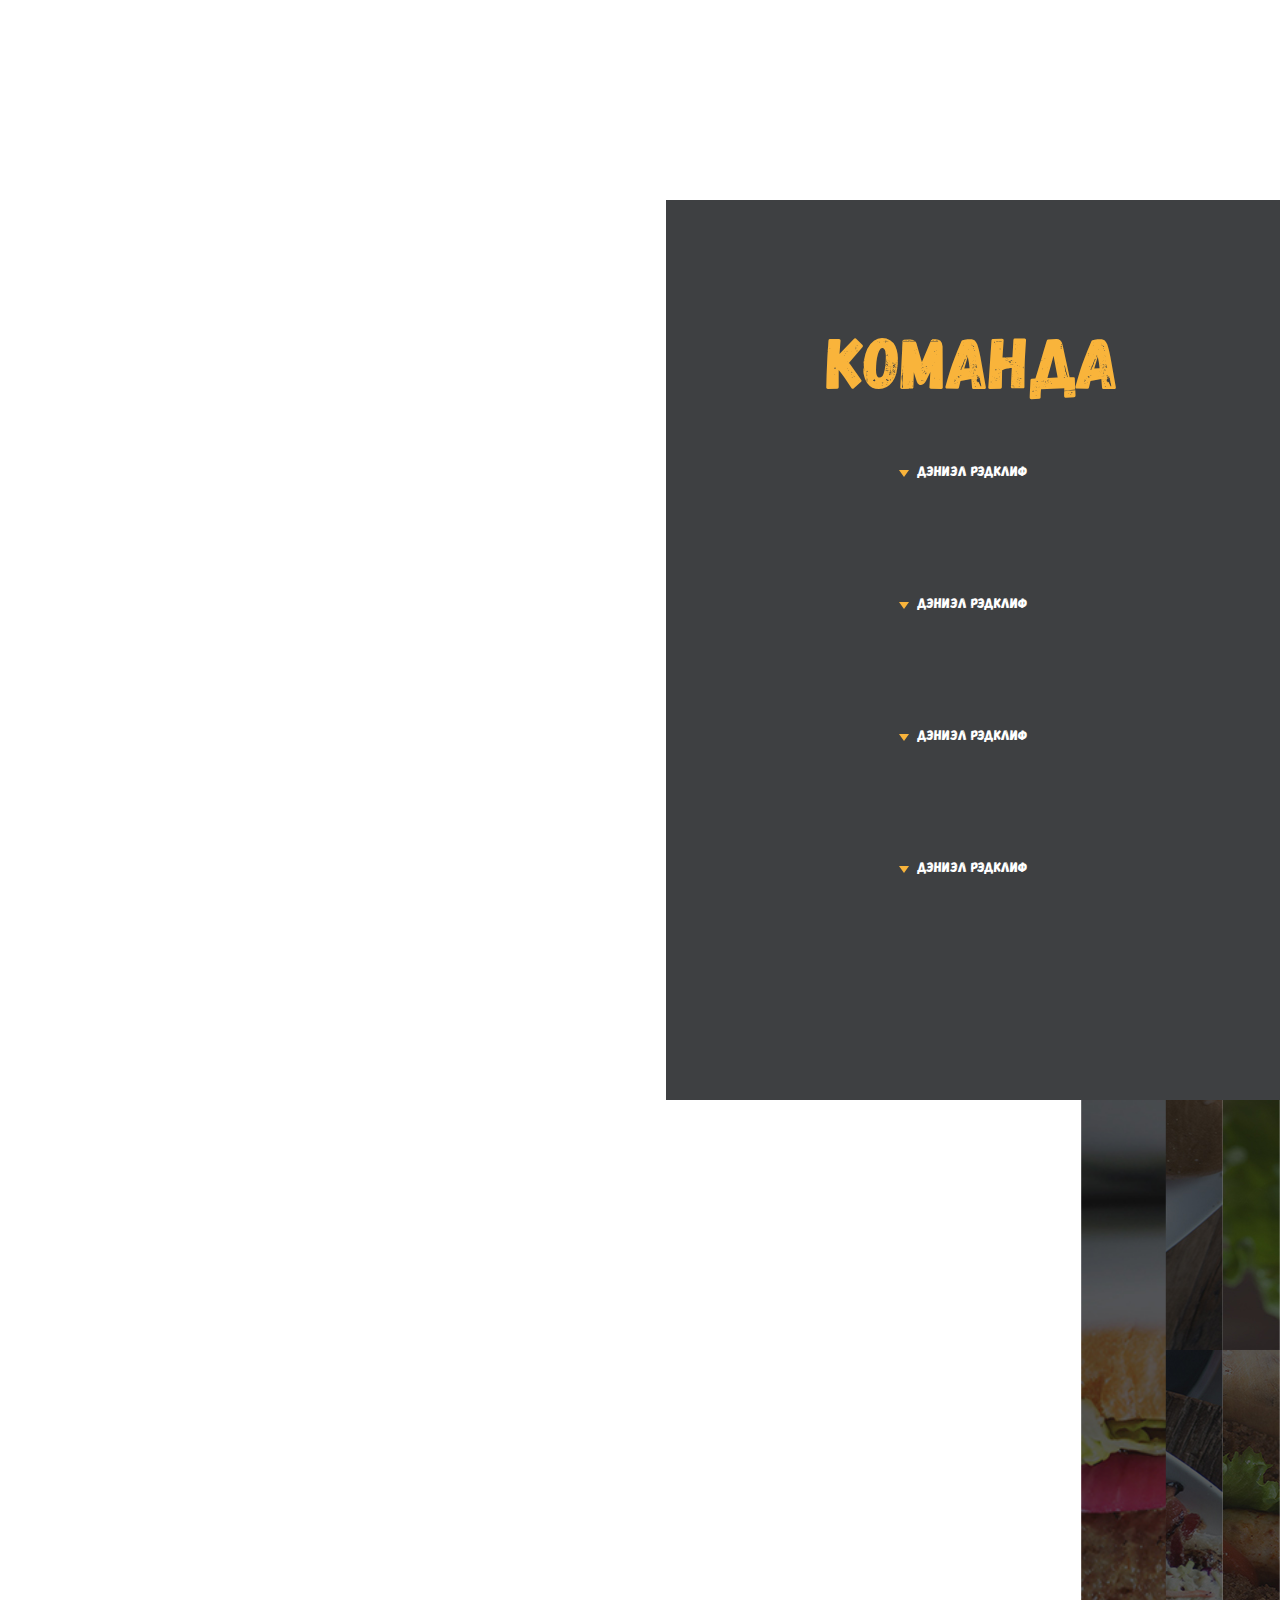
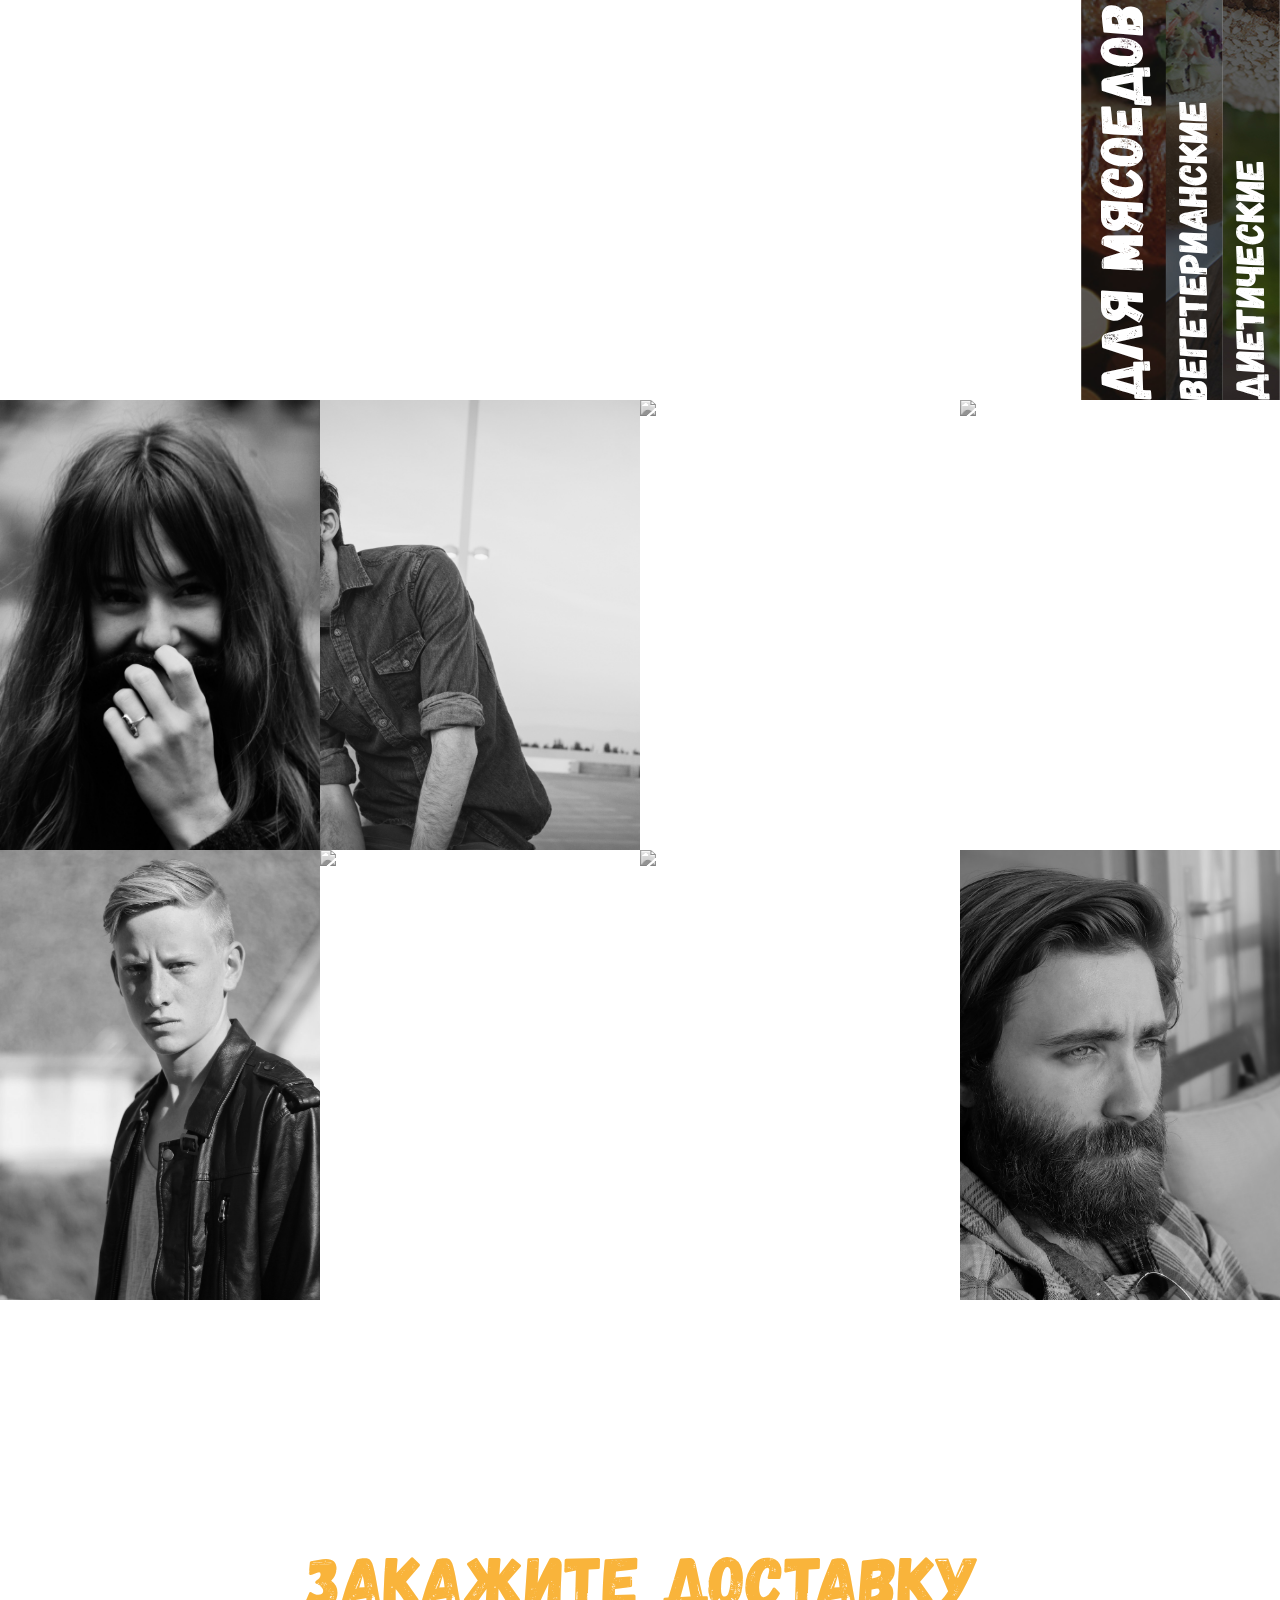
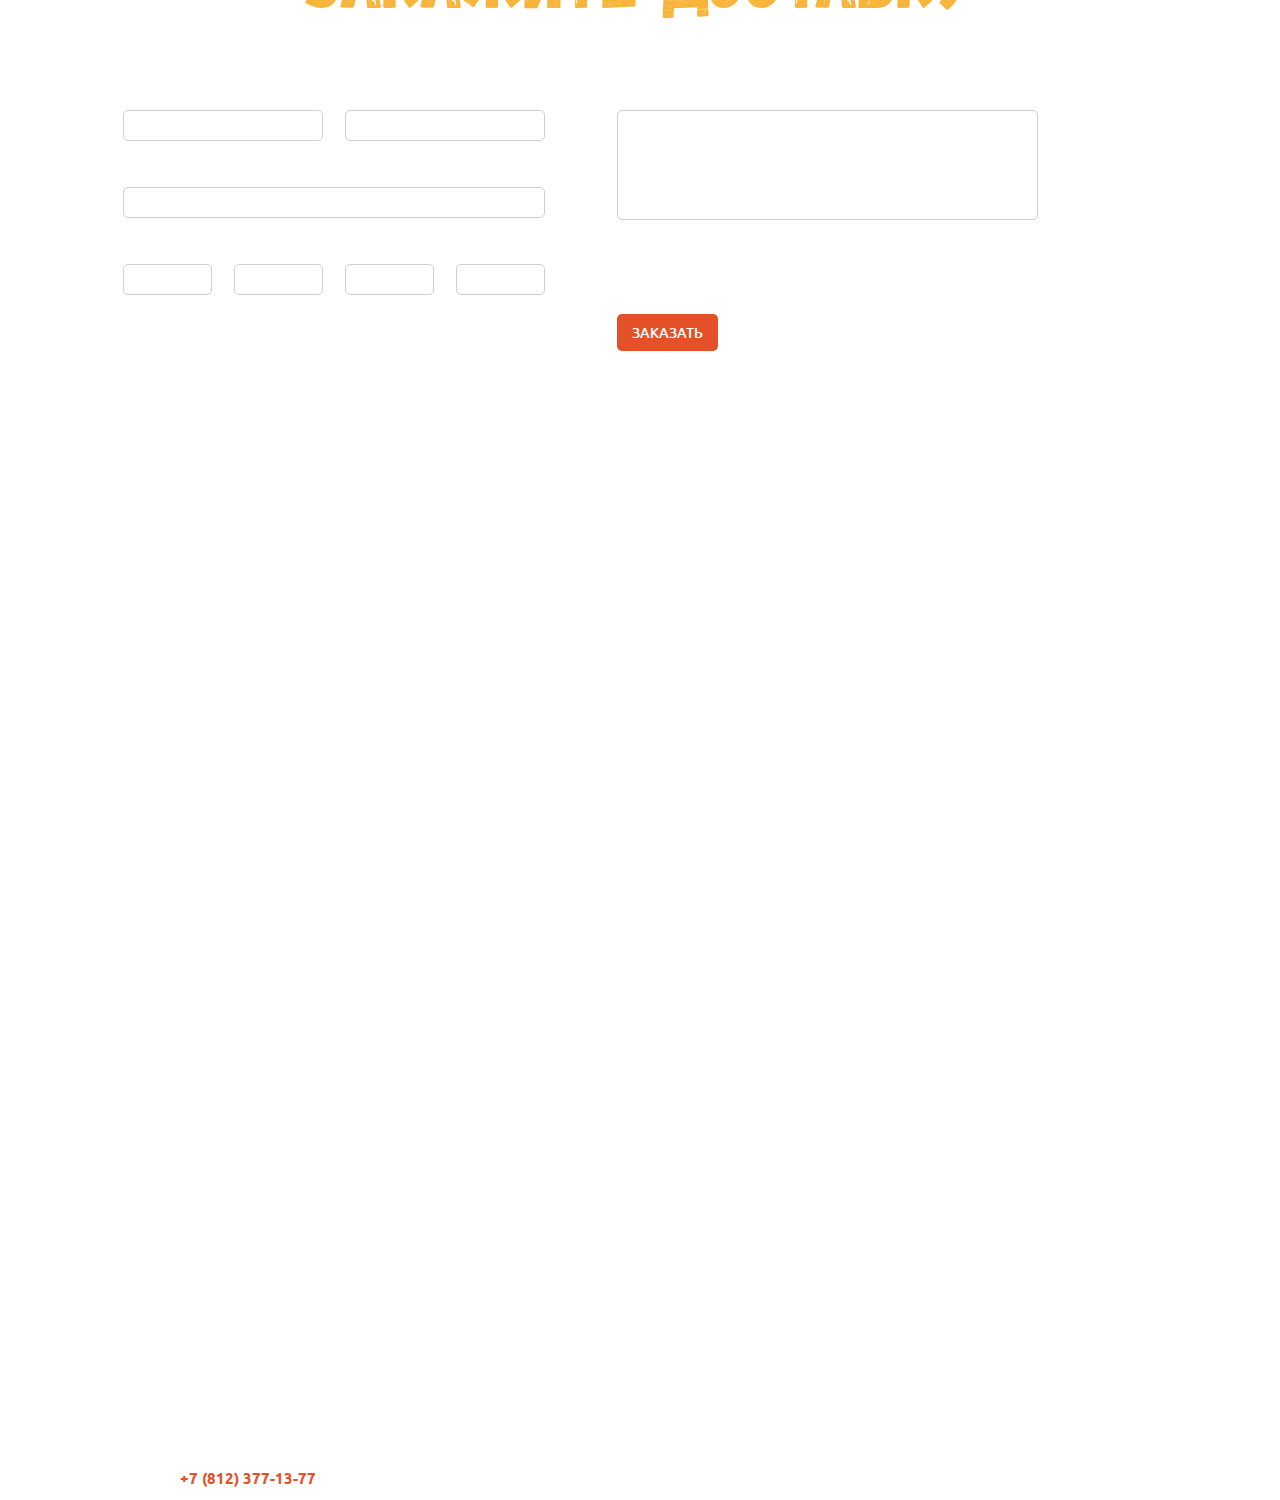
==== commit b8b23c2d: "ammended project" ====
--- a/index.html
+++ b/index.html
@@ -208,9 +208,8 @@
                 </div>
                 <ul class="menu__list menu-accordeon">
                     <li class="menu-accordeon__item ">
-                        <img src="./images/burger_menu/burger_icon1.jpg" class="menu-accordeon-image " alt="">
-                        <a href="#" class="menu-accordeon__popup">
-                            <div class="menu-accordeon__popup-text"> для мясоедов</div>
+                        <a href="#" class="menu-accordeon__popup  menu-accordeon-image" style="background-image:url('./images/burger_menu/burger_icon1.jpg');">
+                            <h2 class="menu-accordeon__popup-text"> для мясоедов</h2>
                         </a>
                         <div class="menu-accordeon__content">
                             <div class="menu-accordeon__content-text">
@@ -219,9 +218,8 @@
                         </div>
                     </li>
                     <li class="menu-accordeon__item ">
-                        <img src="./images/burger_menu/burger_icon2.jpg" class="menu-accordeon-image " alt="">
-                        <a href="#" class="menu-accordeon__popup">
-                            <div class="menu-accordeon__popup-text"> для мясоедов</div>
+                        <a href="#" class="menu-accordeon__popup" style="background-image:url('./images/burger_menu/burger_icon2.jpg');">
+                            <div class="menu-accordeon__popup-text"> вегетерианские</div>
                         </a>
                         <div class="menu-accordeon__content">
                             <div class="menu-accordeon__content-text">
@@ -230,9 +228,8 @@
                         </div>
                     </li>
                     <li class="menu-accordeon__item ">
-                        <img src="./images/burger_menu/burger_icon3.jpg" class="menu-accordeon-image " alt="">
-                        <a href="#" class="menu-accordeon__popup">
-                            <div class="menu-accordeon__popup-text"> для мясоедов</div>
+                        <a href="#" class="menu-accordeon__popup" style="background-image:url('./images/burger_menu/burger_icon3.jpg');">
+                            <div class="menu-accordeon__popup-text">диетические</div>
                         </a>
                         <div class="menu-accordeon__content">
                             <div class="menu-accordeon__content-text">
@@ -240,16 +237,6 @@
                             </div>
                         </div>
                     </li>
-                    <li class="menu-accordeon__item">
-                        <a href="#" class="menu-accordeon__popup">
-                            <div class="menu-accordeon__popup-text"> для мясоедов</div>
-                        </a>
-                        <div class="menu-accordeon__content">
-                            <div class="menu-accordeon__content-text">
-                                Lorem ipsum dolor sit amet consectetur adipisicing elit. Soluta commodi vero praesentium perferendis voluptatem aspernatur consequuntur laudantium vel,
-                            </div>
-                        </div>
-                    </li>
                 </ul>
             </section>
             <section class="section reviews">
@@ -383,6 +370,127 @@
                         </div>
                     </li>
                 </ul>
+            </section>
+            <section class="section form">
+                <div class="container">
+                    <h1 class="section-title section-title--yellow">закажите доставку</h1>
+                <div class="order">
+                    <form action="" class="order__form">
+                        <div class="order__form-column">
+                            <div class="order__form-row order__form-row--split">
+                                <label for="" class="order__form-label">
+                                    <div class="order__form-name">Имя</div>
+                                    <input type="text" class="order__form-input" name="name">
+                                </label>
+                                <label for="" class="order__form-label">
+                                    <div class="order__form-name">Телефон</div>
+                                    <input type="text" class="order__form-input" name="phone">
+                                </label>
+                            </div>
+                            <div class="order__form-row">
+                                <label for="" class="order__form-label">
+                                    <div class="order__form-name">Улица</div>
+                                    <input type="text" class="order__form-input" name="street">
+                                </label>
+                            </div>
+                            <div class="order__form-row order__form-row-four">
+                                <label for="" class="order__form-label">
+                                    <div class="order__form-name">Дом</div>
+                                    <input type="text" class="order__form-input" name="building">
+                                </label>
+                                <label for="" class="order__form-label">
+                                    <div class="order__form-name">Корпус</div>
+                                    <input type="text" class="order__form-input" name="housing">
+                                </label>
+                                <label for="" class="order__form-label">
+                                    <div class="order__form-name">Квартира</div>
+                                    <input type="text" class="order__form-input" name="appartment">
+                                </label>
+                                <label for="" class="order__form-label">
+                                    <div class="order__form-name">Этаж</div>
+                                    <input type="text" class="order__form-input" name="floor">
+                                </label>
+                            </div>
+                        </div>
+                        <div class="order__form-column">
+                            <div class="order__form-row">
+                                <label for="" class="order__form-label">
+                                    <div class="order__form-name">Комментарий</div>
+                                    <textarea name="comment" id="" cols="30" rows="10" class="order__form-input order__form-input-textarea"></textarea>
+                                </label>
+                            </div>
+                           <div class="order__form-buttons">
+                                <div class="order__form-row">
+                                    <label for="" class="radio__button">
+                                        <input name="payment" id="" class="radio__button-box" type="radio">
+                                        <div class="radio__button-fake"></div>
+                                        <div class="radio__button-title">Потребуется сдача</div>
+                                    </label>
+                                    <label for="" class="radio__button">
+                                        <input name="payment" id="" class="radio__button-box" type="radio">
+                                        <div class="radio__button-fake">Оплата по карте</div>
+                                        <div class="radio__button-title"></div>
+                                    </label>
+                                </div>
+                                <div class="order__form-row">
+                                    <label class="radio__button radio__button--checkbox">
+                                        <input class="radio__button-box" name="callback" type="checkbox">
+                                        <div class="radio__button-fake"></div>
+                                        <div class="radio__button-title">Не перезванивать</div>
+                                    </label>
+                                </div>
+                                <div class="order__form-row">
+                                    <input class="order__form-button" name="submit" type="submit" value="Заказать">
+                                    <input class="order__form-button order__form-button--clear" name="reset" type="reset" value="Очистить">
+                                </div>
+                           </div>
+                        </div>
+                    </form>
+                </div>
+            </div>
+            </section>
+            <section class="section map">
+                <!-- <div class="map__delivery"></div> -->
+                <footer class="footer">
+                    <div class="container footer__container">
+                        <div class="footer__content footer__content-right">
+                            <div class="footer__address">Санкт-Петербург, ул.Бабушкина, д.12/1, 15</div>
+                            <a href="tel:+78123771377" class="footer__phone">+7 (812) 377-13-77</a>
+                        </div>
+                        <div class="footer__content footer__content-left">
+                            <ul class="social">
+                                <li class="social__icon">
+                                    <a href="#" class="social__icon-link">
+                                        <svg class="social__svg">
+                                            <use xlink:href="./images/map/sprite.svg#vk"></use>
+                                        </svg>
+                                    </a>
+                                </li>
+                                <li class="social__icon">
+                                    <a href="#" class="social__icon-link">
+                                        <svg class="social__svg ">
+                                            <use xlink:href="./images/map/sprite.svg#fb"></use>
+                                        </svg>
+                                    </a>
+                                </li>
+                                <li class="social__icon">
+                                    <a href="#" class="social__icon-link">
+                                        <svg class="social__svg">
+                                            <use xlink:href="./images/map/sprite.svg#inst"></use>
+                                        </svg>
+                                    </a>
+                                </li>
+                                <li class="social__icon">
+                                    <a href="#" class="social__svg social__icon-link">
+                                        <svg class="social__svg">
+                                            <use xlink:href="./images/map/sprite.svg#tw"></use>
+                                        </svg>
+                                    </a>
+                                </li>
+                            </ul>
+                        </div>
+                    </div>
+                </footer>
             </section>
             <!-- <div class=" sidebar__container">
                 <aside class="sidebar">
@@ -419,4 +527,4 @@
             </div> -->
     </div>
 </body>
-</html>+</html>
--- a/css/main.css
+++ b/css/main.css
@@ -417,7 +417,7 @@
   right: 0;
   width: 48%;
   height: 100vh;
-  background-color: rgba(0, 0, 0, 0.5); }
+  background-color: rgba(47, 50, 52, 0.93); }
   @media screen and (max-width: 768px) {
     .team__content {
       width: 100%; } }
@@ -558,11 +558,53 @@
   top: 0;
   right: 0;
   bottom: 0;
-  width: 30%;
-  height: 100vh; }
+  width: 24%;
+  height: 100vh;
+  display: -webkit-box;
+  display: -ms-flexbox;
+  display: flex;
+  -webkit-box-pack: end;
+  -ms-flex-pack: end;
+  justify-content: flex-end; }
+
+.menu-accordeon__item {
+  display: -webkit-box;
+  display: -ms-flexbox;
+  display: flex;
+  -webkit-box-align: end;
+  -ms-flex-align: end;
+  align-items: flex-end; }
 
 .menu-accordeon-image {
-  height: 100%; }
+  height: 100vh;
+  position: relative;
+  background-size: cover;
+  background-position: center center;
+  background-repeat: no-repeat; }
+
+.menu-accordeon__popup {
+  height: 100%;
+  text-decoration: none;
+  color: #fff;
+  font-family: 'Gagalin', Arial, sans-serif;
+  font-size: 2.5rem;
+  margin-top: -1.25rem;
+  -webkit-transform: rotate(180deg);
+  -ms-transform: rotate(180deg);
+  transform: rotate(180deg);
+  -webkit-writing-mode: vertical-lr;
+  -ms-writing-mode: tb-lr;
+  writing-mode: vertical-lr; }
+
+.menu-accordeon__content {
+  height: 100%;
+  background: rgba(47, 50, 52, 0.93);
+  width: 0; }
+
+.menu-accordeon__content-text {
+  font-family: 'Ubuntu', Arial,sans-serif;
+  font-size: 0.875rem;
+  text-align: center; }
 
 .reviews__ul {
   height: 100%;
@@ -627,3 +669,218 @@
     .feedback__hover {
       text-align: center;
       padding: 1.5625rem 10% 0.3125rem; } }
+
+.form {
+  background: url("../images/form/Background.jpg") center center no-repeat/cover;
+  width: 100%;
+  height: 100vh;
+  display: -webkit-box;
+  display: -ms-flexbox;
+  display: flex;
+  -webkit-box-align: center;
+  -ms-flex-align: center;
+  align-items: center;
+  font-family: 'Ubuntu', Arial, Helvetica, sans-serif;
+  font-size: 0.875rem; }
+  .form .section-title {
+    text-align: center;
+    margin-bottom: 2.8125rem; }
+
+.order {
+  margin-left: -5%; }
+  @media screen and (max-width: 768px) {
+    .order {
+      margin-left: 0;
+      padding: 0 20%; } }
+  @media screen and (max-width: 480px) {
+    .order {
+      padding: 0; } }
+
+.order__form {
+  display: -webkit-box;
+  display: -ms-flexbox;
+  display: flex; }
+  @media screen and (max-width: 768px) {
+    .order__form {
+      -webkit-box-orient: vertical;
+      -webkit-box-direction: normal;
+      -ms-flex-direction: column;
+      flex-direction: column; } }
+
+.order__form-column {
+  width: 50%;
+  margin-right: 5%; }
+  @media screen and (max-width: 768px) {
+    .order__form-column {
+      width: 100%;
+      margin-left: 0; } }
+
+.order__form-row {
+  display: -webkit-box;
+  display: -ms-flexbox;
+  display: flex;
+  margin-bottom: 1rem; }
+
+.order__form-label {
+  margin-right: 5%;
+  display: block;
+  width: 100%; }
+
+.order__form-name {
+  margin-bottom: 0.625rem; }
+
+.order__form-input {
+  border: 0.0625rem solid #d1cfcb;
+  border-radius: 0.3125rem;
+  width: 100%;
+  padding: 0.4375rem 0.9375rem; }
+
+.order__form-input-textarea {
+  height: 6.875rem;
+  resize: none; }
+
+.radio__button {
+  position: relative;
+  white-space: nowrap;
+  margin-right: 1.25rem;
+  display: -webkit-box;
+  display: -ms-flexbox;
+  display: flex; }
+
+.radio__button-box {
+  position: absolute;
+  top: 0;
+  left: -624.9375rem; }
+
+.radio__button-fake {
+  width: 1rem;
+  height: 1rem;
+  border-radius: 50%;
+  display: inline-block;
+  margin-right: 0.625rem;
+  background: #fff;
+  position: relative; }
+  .radio__button-fake:after {
+    content: "";
+    display: block;
+    position: absolute;
+    width: 0rem;
+    height: 0rem;
+    border-radius: 50%;
+    background: #e45028;
+    top: 50%;
+    left: 50%;
+    -webkit-transform: translate(-50%, -50%);
+    -ms-transform: translate(-50%, -50%);
+    transform: translate(-50%, -50%);
+    -webkit-transition: width .3s, height .3s;
+    -o-transition: width .3s, height .3s;
+    transition: width .3s, height .3s; }
+
+.radio__button--checkbox .radio__button-fake {
+  border-radius: 0rem; }
+
+.radio__button--checkbox .radio__button-box + .radio__button-fake:after {
+  background: transparent; }
+
+.radio__button--checkbox .order__radio-elem:checked + .radio__button-fake:after {
+  background: url("./images/form/checkbox.png") 50% no-repeat transparent;
+  background-size: contain;
+  width: 0.6875rem;
+  height: 0.5625rem; }
+
+.order__form-button {
+  background: #e45028;
+  border: 0;
+  border-radius: 0.3125rem;
+  color: #fff;
+  text-transform: uppercase;
+  font-size: 0.875rem;
+  font-family: 'Ubuntu', Arial, sans-serif;
+  font-weight: 500;
+  margin-right: 1.25rem;
+  padding: 0.625rem 0.9375rem; }
+
+.order__form-button--clear {
+  padding: 0;
+  text-transform: none;
+  background: transparent;
+  font-weight: 400; }
+
+.map {
+  background: url("../images/map/burger-map.jpg") center center no-repeat/cover;
+  width: 100%;
+  height: 100vh;
+  position: relative; }
+
+.footer {
+  background: url("../images/map/footer_bckg.jpg") center bottom no-repeat/cover;
+  position: absolute;
+  bottom: 0;
+  left: 0;
+  right: 0; }
+
+.footer__container {
+  display: -webkit-box;
+  display: -ms-flexbox;
+  display: flex;
+  -webkit-box-orient: horizontal;
+  -webkit-box-direction: normal;
+  -ms-flex-direction: row;
+  flex-direction: row;
+  -webkit-box-align: center;
+  -ms-flex-align: center;
+  align-items: center; }
+  @media screen and (max-width: 480px) {
+    .footer__container {
+      -webkit-box-orient: vertical;
+      -webkit-box-direction: normal;
+      -ms-flex-direction: column;
+      flex-direction: column; } }
+
+.footer__content {
+  font-family: 'Ubuntu', Arial,sans-serif;
+  font-size: 0.9375rem;
+  width: 50%;
+  margin: 0.625rem; }
+  @media screen and (max-width: 480px) {
+    .footer__content {
+      width: 100%;
+      text-align: center;
+      font-size: 0.875rem; } }
+
+.footer__address {
+  margin-bottom: 0.625rem; }
+
+.footer__phone {
+  color: #e45028;
+  text-decoration: none;
+  font-weight: bold;
+  margin-bottom: 0.625rem; }
+
+.social {
+  display: -webkit-box;
+  display: -ms-flexbox;
+  display: flex;
+  -webkit-box-pack: end;
+  -ms-flex-pack: end;
+  justify-content: flex-end; }
+  @media screen and (max-width: 480px) {
+    .social {
+      -webkit-box-pack: center;
+      -ms-flex-pack: center;
+      justify-content: center; } }
+
+.social__svg {
+  width: 1.25rem;
+  height: 1.25rem;
+  fill: #fff;
+  opacity: 0.5; }
+  .social__svg:hover {
+    opacity: 1;
+    -webkit-transition: .2s;
+    -o-transition: .2s;
+    transition: .2s; }
+
+.social__icon {
+  margin-right: 10px; }
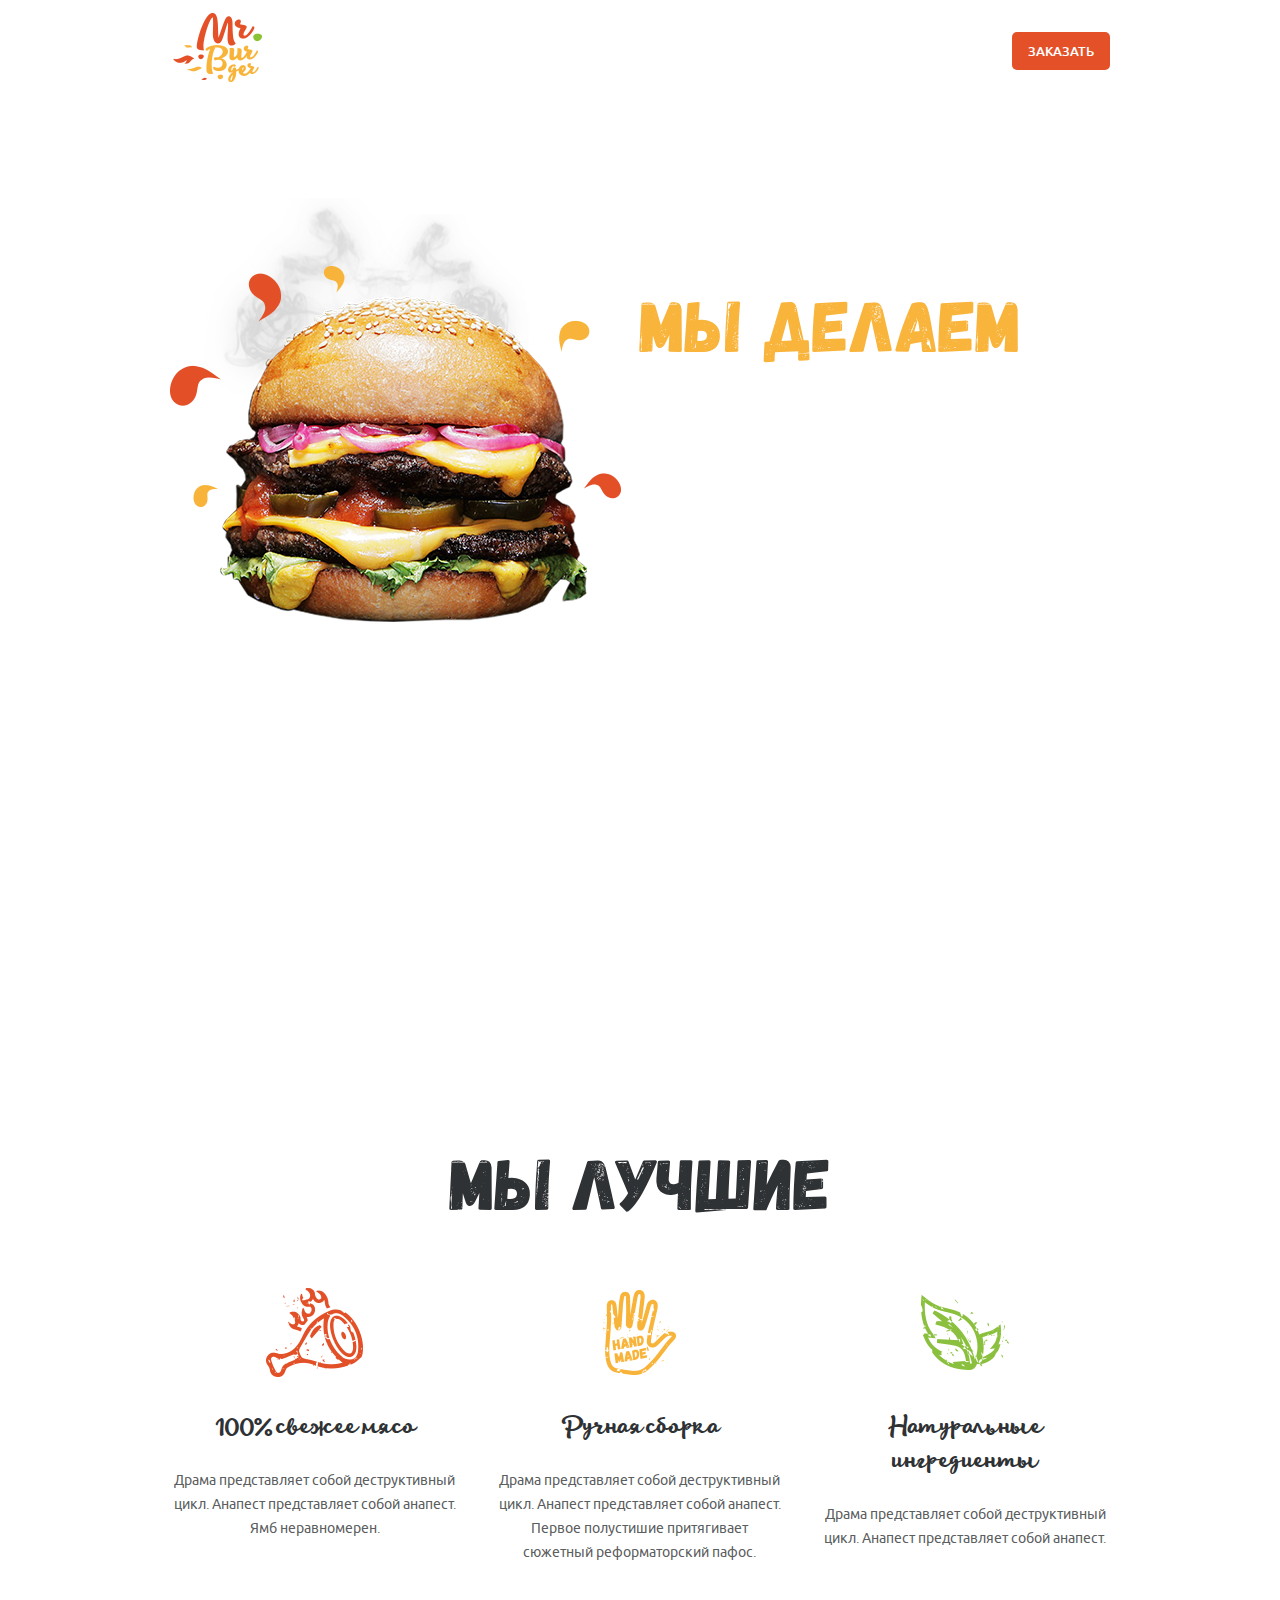
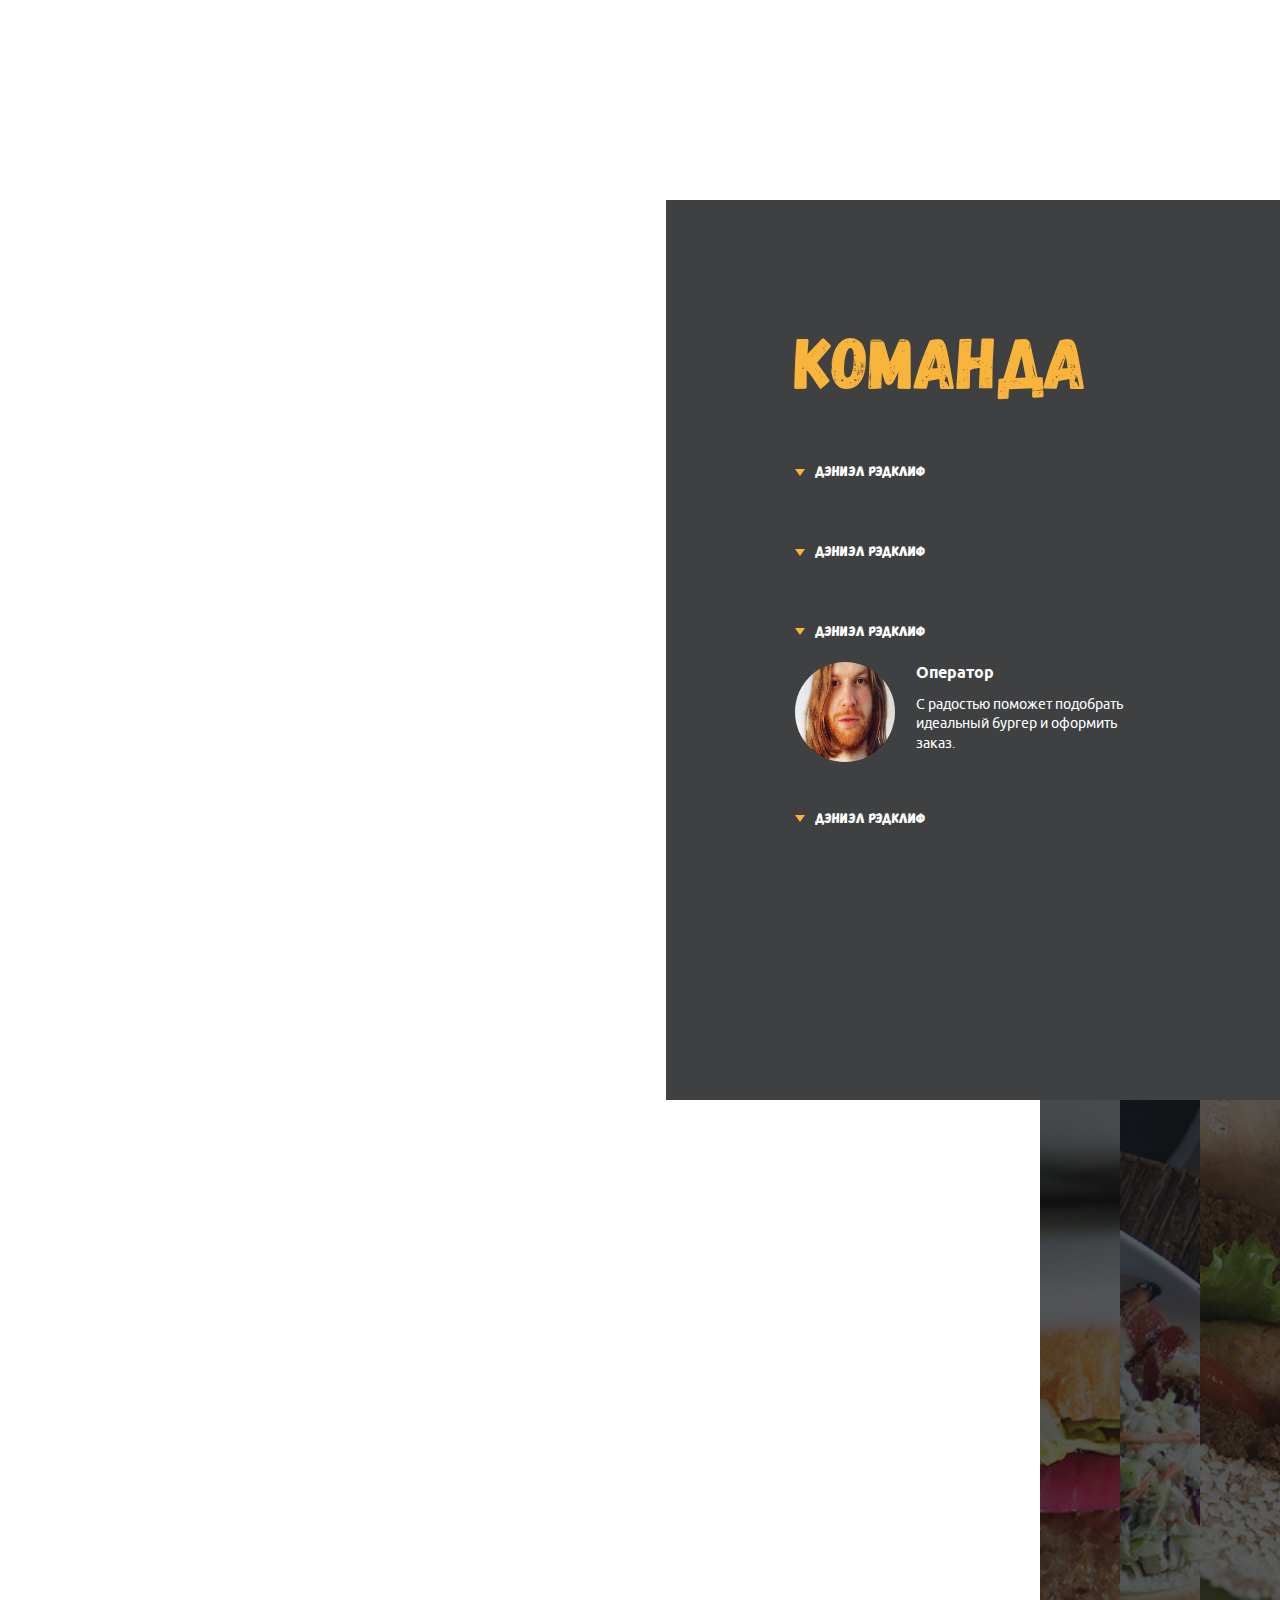
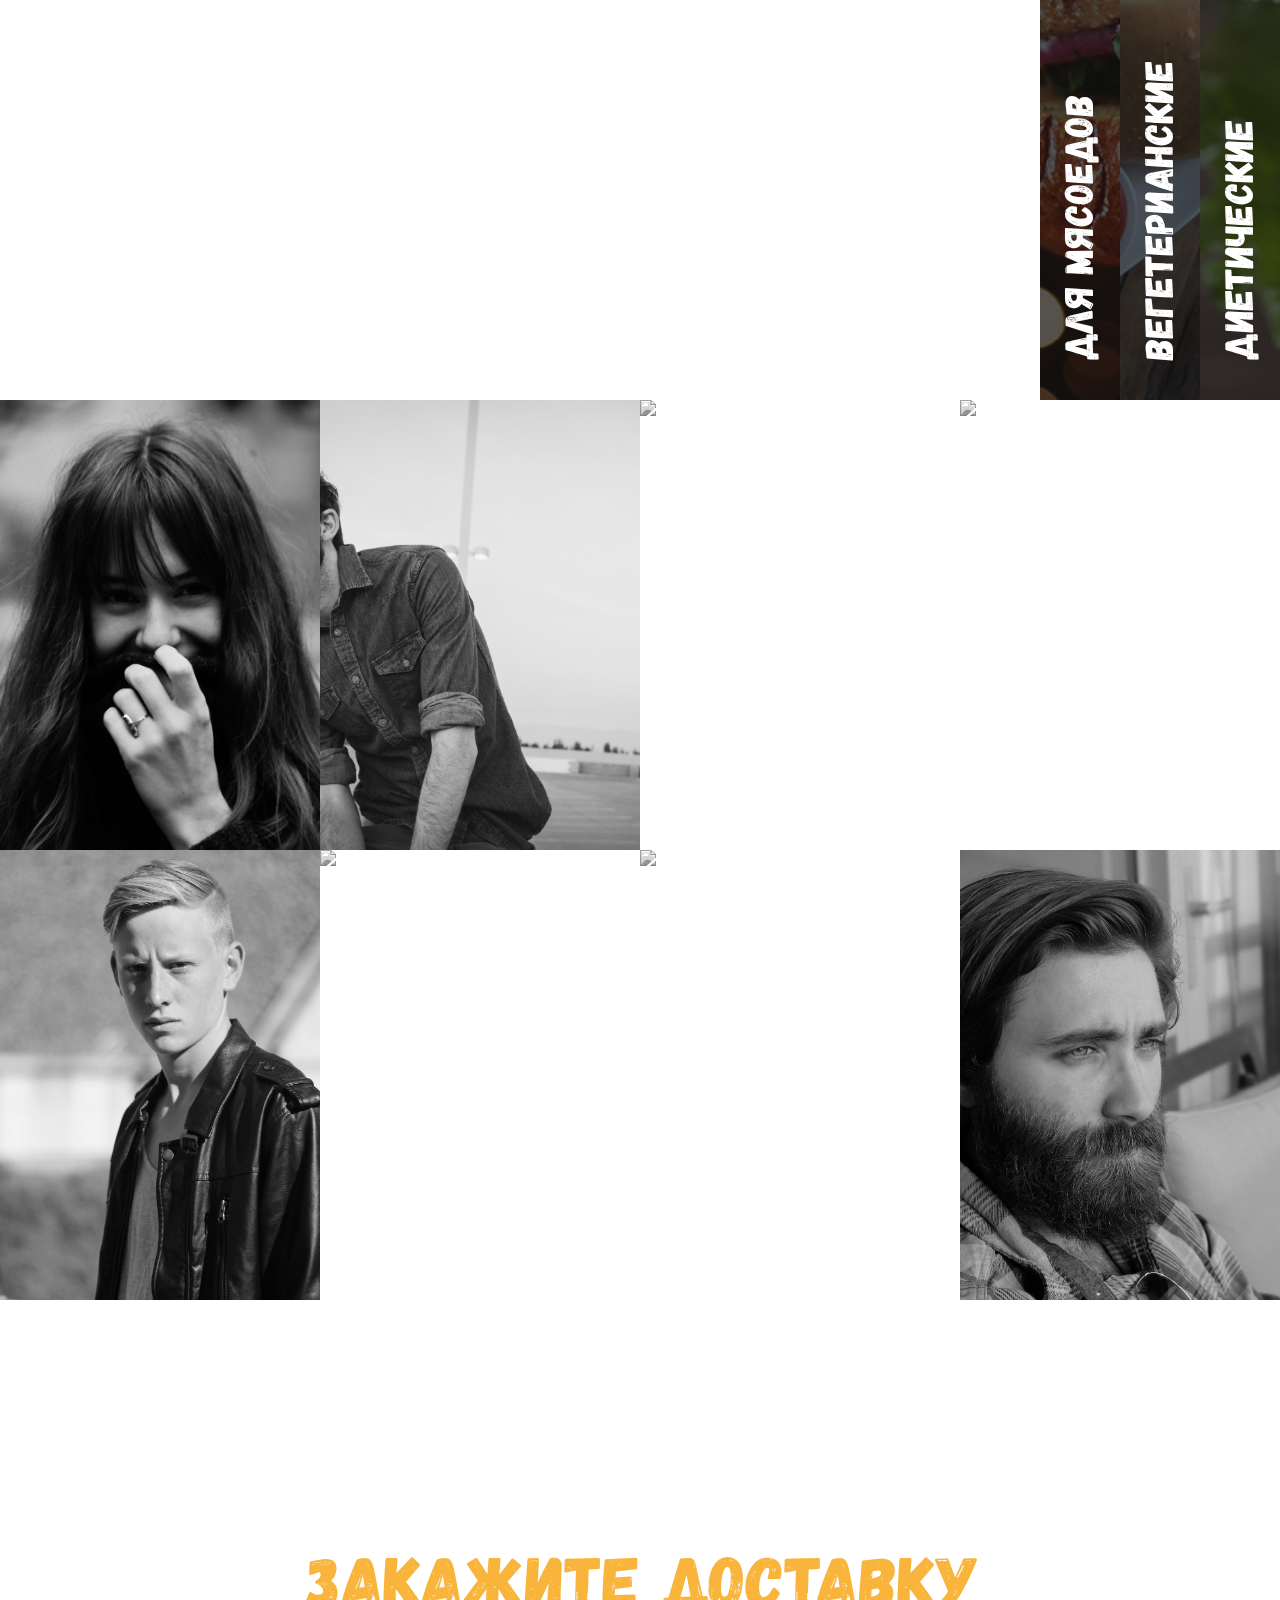
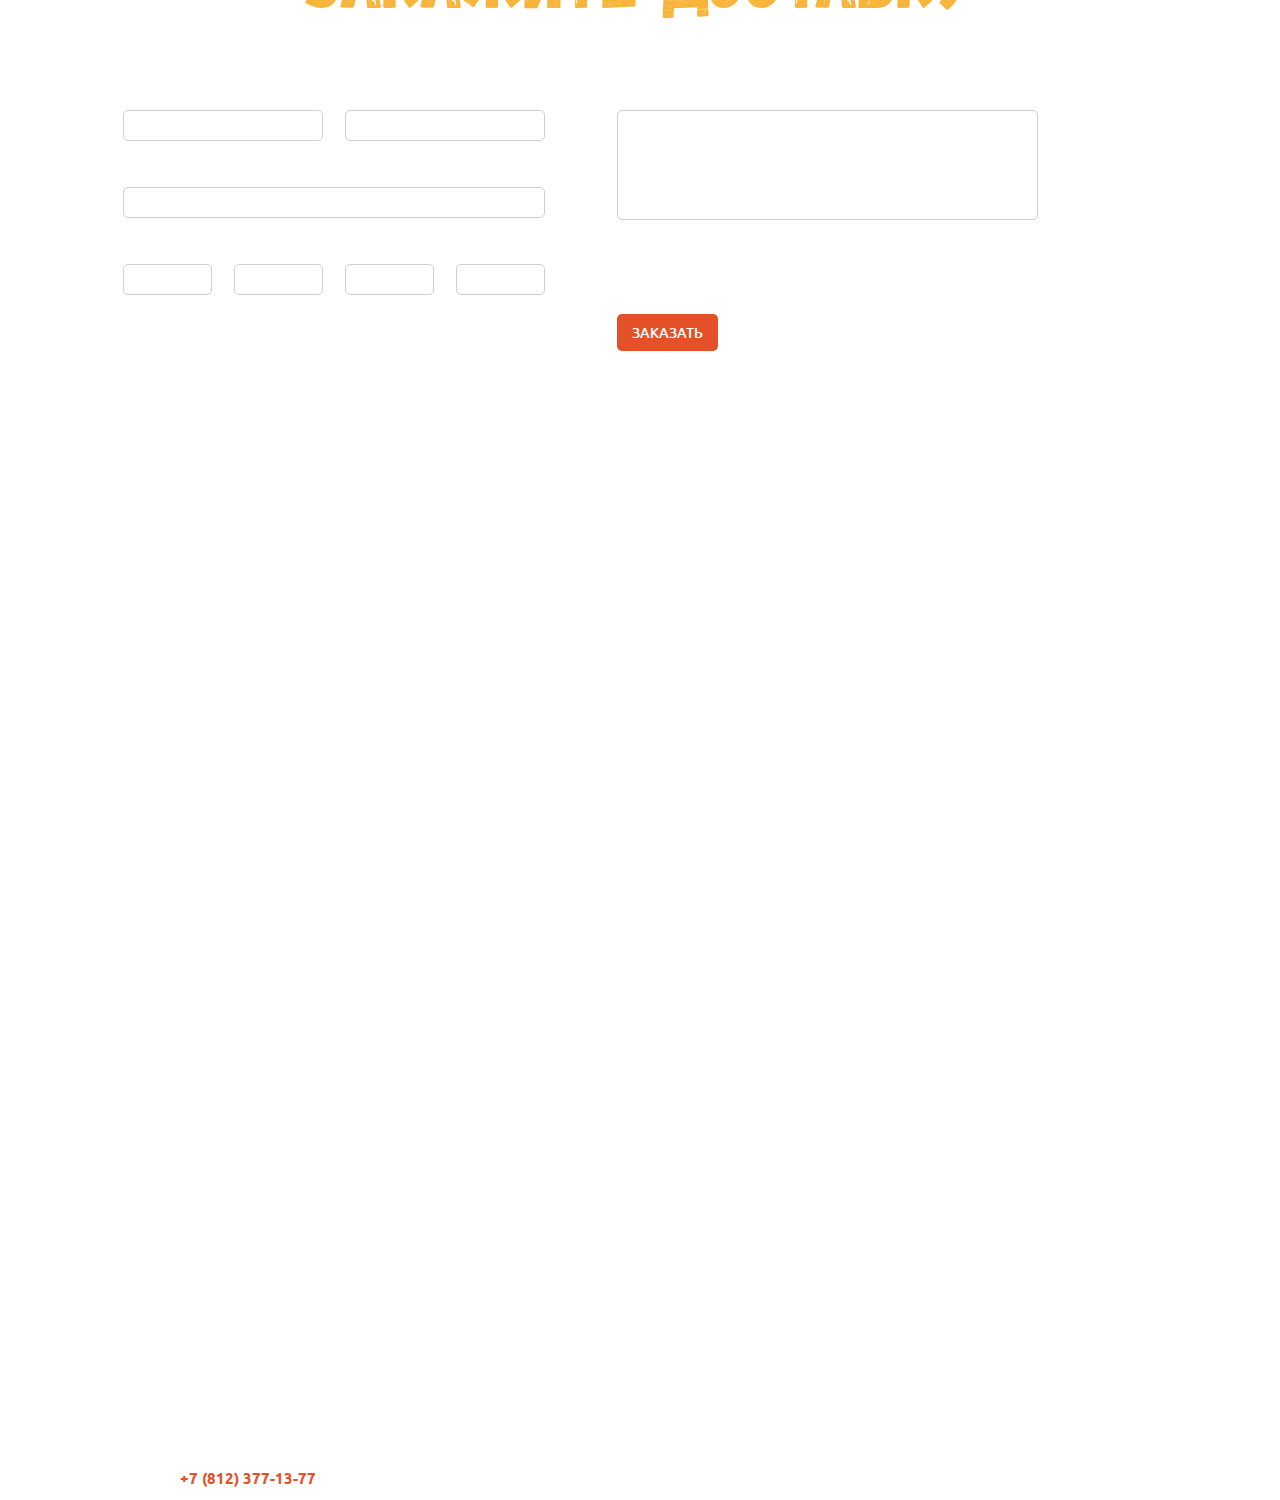
==== commit 52e66bf2: "amended project" ====
--- a/index.html
+++ b/index.html
@@ -143,9 +143,7 @@
                         </div>
                         <ul class="team__list">
                             <li class="team__item accordeon">
-                                <div class="accordeon__heading">
-                                    <h3 class="accordeon__heading-text"><a href='#' class='accordeon__popup'>Дэниэл Рэдклиф</a></h3>
-                                </div>
+                                <a href='#' class='accordeon__popup'>Дэниэл Рэдклиф</a>
                                 <div class="accordeon__info">
                                     <div class="accordeon__picture">
                                         <img src="./images/team_page/team_avatar.jpg" alt="team avatar" class="accordeon__picture-img">
@@ -157,9 +155,7 @@
                                 </div>
                             </li>
                             <li class="team__item accordeon">
-                                <div class="accordeon__heading">
-                                    <h3 class="accordeon__heading-text"><a href='#' class='accordeon__popup'>Дэниэл Рэдклиф</a></h3>
-                                </div>
+                                <a href='#' class='accordeon__popup'>Дэниэл Рэдклиф</a>
                                 <div class="accordeon__info">
                                     <div class="accordeon__picture">
                                         <img src="./images/team_page/team_avatar.jpg" alt="team avatar" class="accordeon__picture-img">
@@ -171,9 +167,7 @@
                                 </div>
                             </li>
                             <li class="team__item accordeon accordeon--active ">
-                                <div class="accordeon__heading">
-                                    <h3 class="accordeon__heading-text"><a href='#' class='accordeon__popup'>Дэниэл Рэдклиф</a></h3>
-                                </div>
+                                <a href='#' class='accordeon__popup'>Дэниэл Рэдклиф</a>
                                 <div class="accordeon__info accordeon__info--active">
                                     <div class="accordeon__picture">
                                         <img src="./images/team_page/team_avatar.jpg" alt="team avatar" class="accordeon__picture-img">
@@ -185,9 +179,7 @@
                                 </div>
                             </li>
                             <li class="team__item accordeon">
-                                <div class="accordeon__heading">
-                                    <h3 class="accordeon__heading-text"><a href='#' class='accordeon__popup'>Дэниэл Рэдклиф</a></h3>
-                                </div>
+                                <a href='#' class='accordeon__popup'>Дэниэл Рэдклиф</a>
                                 <div class="accordeon__info">
                                     <div class="accordeon__picture">
                                         <img src="./images/team_page/team_avatar.jpg" alt="team avatar" class="accordeon__picture-img">
@@ -209,7 +201,7 @@
                 <ul class="menu__list menu-accordeon">
                     <li class="menu-accordeon__item ">
                         <a href="#" class="menu-accordeon__popup  menu-accordeon-image" style="background-image:url('./images/burger_menu/burger_icon1.jpg');">
-                            <h2 class="menu-accordeon__popup-text"> для мясоедов</h2>
+                            <div class="menu-accordeon__popup-text"> для мясоедов</div>
                         </a>
                         <div class="menu-accordeon__content">
                             <div class="menu-accordeon__content-text">
@@ -218,7 +210,7 @@
                         </div>
                     </li>
                     <li class="menu-accordeon__item ">
-                        <a href="#" class="menu-accordeon__popup" style="background-image:url('./images/burger_menu/burger_icon2.jpg');">
+                        <a href="#" class="menu-accordeon__popup menu-accordeon-image" style="background-image:url('./images/burger_menu/burger_icon2.jpg');">
                             <div class="menu-accordeon__popup-text"> вегетерианские</div>
                         </a>
                         <div class="menu-accordeon__content">
@@ -228,7 +220,7 @@
                         </div>
                     </li>
                     <li class="menu-accordeon__item ">
-                        <a href="#" class="menu-accordeon__popup" style="background-image:url('./images/burger_menu/burger_icon3.jpg');">
+                        <a href="#" class="menu-accordeon__popup menu-accordeon-image" style="background-image:url('./images/burger_menu/burger_icon3.jpg');">
                             <div class="menu-accordeon__popup-text">диетические</div>
                         </a>
                         <div class="menu-accordeon__content">
@@ -378,35 +370,35 @@
                     <form action="" class="order__form">
                         <div class="order__form-column">
                             <div class="order__form-row order__form-row--split">
-                                <label for="" class="order__form-label">
+                                <label  class="order__form-label">
                                     <div class="order__form-name">Имя</div>
                                     <input type="text" class="order__form-input" name="name">
                                 </label>
-                                <label for="" class="order__form-label">
+                                <label  class="order__form-label">
                                     <div class="order__form-name">Телефон</div>
                                     <input type="text" class="order__form-input" name="phone">
                                 </label>
                             </div>
                             <div class="order__form-row">
-                                <label for="" class="order__form-label">
+                                <label  class="order__form-label">
                                     <div class="order__form-name">Улица</div>
                                     <input type="text" class="order__form-input" name="street">
                                 </label>
                             </div>
                             <div class="order__form-row order__form-row-four">
-                                <label for="" class="order__form-label">
+                                <label  class="order__form-label">
                                     <div class="order__form-name">Дом</div>
                                     <input type="text" class="order__form-input" name="building">
                                 </label>
-                                <label for="" class="order__form-label">
+                                <label  class="order__form-label">
                                     <div class="order__form-name">Корпус</div>
                                     <input type="text" class="order__form-input" name="housing">
                                 </label>
-                                <label for="" class="order__form-label">
+                                <label  class="order__form-label">
                                     <div class="order__form-name">Квартира</div>
                                     <input type="text" class="order__form-input" name="appartment">
                                 </label>
-                                <label for="" class="order__form-label">
+                                <label  class="order__form-label">
                                     <div class="order__form-name">Этаж</div>
                                     <input type="text" class="order__form-input" name="floor">
                                 </label>
@@ -414,28 +406,28 @@
                         </div>
                         <div class="order__form-column">
                             <div class="order__form-row">
-                                <label for="" class="order__form-label">
+                                <label  class="order__form-label">
                                     <div class="order__form-name">Комментарий</div>
                                     <textarea name="comment" id="" cols="30" rows="10" class="order__form-input order__form-input-textarea"></textarea>
                                 </label>
                             </div>
                            <div class="order__form-buttons">
                                 <div class="order__form-row">
-                                    <label for="" class="radio__button">
+                                    <label  class="radio__button">
                                         <input name="payment" id="" class="radio__button-box" type="radio">
                                         <div class="radio__button-fake"></div>
                                         <div class="radio__button-title">Потребуется сдача</div>
                                     </label>
-                                    <label for="" class="radio__button">
+                                    <label  class="radio__button">
                                         <input name="payment" id="" class="radio__button-box" type="radio">
-                                        <div class="radio__button-fake">Оплата по карте</div>
-                                        <div class="radio__button-title"></div>
+                                        <div class="radio__button-fake"></div>
+                                        <div class="radio__button-title">Оплата по карте</div>
                                     </label>
                                 </div>
                                 <div class="order__form-row">
                                     <label class="radio__button radio__button--checkbox">
                                         <input class="radio__button-box" name="callback" type="checkbox">
-                                        <div class="radio__button-fake"></div>
+                                        <div class="radio__button-fake radio__button-fake--checkbox "></div>
                                         <div class="radio__button-title">Не перезванивать</div>
                                     </label>
                                 </div>
@@ -450,7 +442,6 @@
             </div>
             </section>
             <section class="section map">
-                <!-- <div class="map__delivery"></div> -->
                 <footer class="footer">
                     <div class="container footer__container">
                         <div class="footer__content footer__content-right">
--- a/css/main.css
+++ b/css/main.css
@@ -47,7 +47,7 @@
       font-size: 15px; } }
   @media screen and (max-width: 480px) {
     html {
-      font-style: 13px; } }
+      font-size: 13px; } }
 
 * {
   -webkit-box-sizing: border-box;
@@ -65,7 +65,7 @@
 h1 {
   font-family: 'gagalin', Arial, sans-serif;
   font-weight: normal;
-  font-size: 72px;
+  font-size: 4.5rem;
   text-transform: uppercase; }
 
 p {
@@ -152,7 +152,7 @@
       -webkit-box-direction: normal;
       -ms-flex-direction: column;
       flex-direction: column;
-      padding: 0 15%; } }
+      text-align: center; } }
 
 .welcoming__content-image {
   width: 50%; }
@@ -161,7 +161,8 @@
       width: 100%; } }
 
 .welcoming__content-text {
-  width: 50%; }
+  width: 50%;
+  text-align: left; }
   @media screen and (max-width: 768px) {
     .welcoming__content-text {
       width: 100%;
@@ -173,8 +174,10 @@
   font-weight: 500;
   font-size: 4.0625rem;
   line-height: 1.31;
-  letter-spacing: -1.6px;
-  text-align: left; }
+  letter-spacing: -1.6px; }
+
+.burger__picture {
+  max-width: 100%; }
 
 .header {
   display: -webkit-box;
@@ -324,8 +327,9 @@
     margin: 0.3125rem; }
 
 .section-title {
-  color: #f9b43b;
-  text-align: left; }
+  color: #f9b43b; }
+  .section-title--left {
+    text-align: left; }
   .section-title--black {
     color: #2f3234; }
   .section-title--center {
@@ -359,6 +363,18 @@
   -webkit-box-pack: justify;
   -ms-flex-pack: justify;
   justify-content: space-between; }
+  @media screen and (max-width: 480px) {
+    .we__ul {
+      -webkit-box-orient: vertical;
+      -webkit-box-direction: normal;
+      -ms-flex-direction: column;
+      flex-direction: column;
+      -webkit-box-align: center;
+      -ms-flex-align: center;
+      align-items: center;
+      -webkit-box-pack: center;
+      -ms-flex-pack: center;
+      justify-content: center; } }
 
 .we__li {
   -webkit-box-flex: 1;
@@ -368,6 +384,14 @@
   width: 31%; }
   .we__li:last-child {
     margin-right: 0; }
+  @media screen and (max-width: 480px) {
+    .we__li {
+      width: 100%;
+      display: -webkit-box;
+      display: -ms-flexbox;
+      display: flex;
+      margin-right: 0;
+      margin-bottom: 1.875rem; } }
 
 .feature__image {
   display: -webkit-box;
@@ -381,12 +405,22 @@
   -webkit-box-align: center;
   -ms-flex-align: center;
   align-items: center; }
+  @media screen and (max-width: 480px) {
+    .feature__image {
+      -ms-flex-negative: 0;
+      flex-shrink: 0;
+      width: 30%;
+      margin-right: 1.875rem;
+      margin-bottom: 0; } }
 
 .feature__image-pic {
   max-width: 100%; }
 
 .feature__text {
   text-align: center; }
+  @media screen and (max-width: 480px) {
+    .feature__text {
+      text-align: initial; } }
 
 .feature__title {
   font-family: 'Lifehack', Arial, Helvetica, sans-serif;
@@ -420,7 +454,8 @@
   background-color: rgba(47, 50, 52, 0.93); }
   @media screen and (max-width: 768px) {
     .team__content {
-      width: 100%; } }
+      width: 100%;
+      text-align: center; } }
 
 .team__text {
   display: -webkit-box;
@@ -433,16 +468,18 @@
   -webkit-box-pack: center;
   -ms-flex-pack: center;
   justify-content: center;
-  -webkit-box-align: center;
-  -ms-flex-align: center;
-  align-items: center;
+  -webkit-box-align: start;
+  -ms-flex-align: start;
+  align-items: flex-start;
   padding: 7.125rem 21% 8.375rem; }
+  @media screen and (max-width: 768px) {
+    .team__text {
+      -webkit-box-align: center;
+      -ms-flex-align: center;
+      align-items: center; } }
 
 .team__heading {
   margin-bottom: 2.875rem; }
-
-.team__item {
-  padding-bottom: 2.1875rem; }
 
 .accordeon {
   margin-bottom: 2.5rem; }
@@ -463,16 +500,21 @@
   font-size: 0.875rem;
   text-decoration: none;
   position: relative;
-  display: block;
-  margin-bottom: 1.25rem; }
+  display: -webkit-box;
+  display: -ms-flexbox;
+  display: flex;
+  -webkit-box-align: center;
+  -ms-flex-align: center;
+  align-items: center;
+  margin-bottom: 1.25rem;
+  font-family: 'Gagalin', Arial,sans-serif;
+  font-size: 0.875rem; }
   .accordeon__popup:before, .accordeon__popup:after {
     content: "";
     display: block;
-    position: absolute;
-    left: -1.125rem;
-    top: 0.5rem;
     width: 0;
-    height: 0; }
+    height: 0;
+    margin-right: 0.625rem; }
   .accordeon__popup:before {
     border-top: 0.4375rem solid #f9b43b;
     border-left: 0.3125rem solid transparent;
@@ -492,9 +534,10 @@
     border-top: 0rem solid transparent; }
   @media screen and (max-width: 768px) {
     .accordeon__popup {
-      font-size: 1.5625rem; }
-      .accordeon__popup:before {
-        margin-top: 0.625rem; } }
+      font-size: 1.5625rem;
+      -webkit-box-pack: center;
+      -ms-flex-pack: center;
+      justify-content: center; } }
 
 .accordeon__info {
   display: -webkit-box;
@@ -505,7 +548,8 @@
   -ms-flex-direction: row;
   flex-direction: row;
   text-align: left;
-  display: none; }
+  height: 0;
+  overflow: hidden; }
   @media screen and (max-width: 768px) {
     .accordeon__info {
       -webkit-box-orient: vertical;
@@ -514,10 +558,8 @@
       flex-direction: column;
       text-align: center; } }
 
-.accordeon__heading-text {
-  font-family: 'Gagalin', Arial,sans-serif;
-  font-size: 0.875rem;
-  padding-bottom: 1.0625rem; }
+.accordeon__info--active {
+  height: 100%; }
 
 .accordeon__picture {
   display: inline-block;
@@ -558,14 +600,18 @@
   top: 0;
   right: 0;
   bottom: 0;
-  width: 24%;
+  width: 50%;
   height: 100vh;
   display: -webkit-box;
   display: -ms-flexbox;
   display: flex;
   -webkit-box-pack: end;
   -ms-flex-pack: end;
-  justify-content: flex-end; }
+  justify-content: flex-end;
+  max-width: 51.875rem; }
+  @media screen and (max-width: 480px) {
+    .menu-accordeon {
+      max-width: 31.25rem; } }
 
 .menu-accordeon__item {
   display: -webkit-box;
@@ -580,7 +626,8 @@
   position: relative;
   background-size: cover;
   background-position: center center;
-  background-repeat: no-repeat; }
+  background-repeat: no-repeat;
+  min-width: 5rem; }
 
 .menu-accordeon__popup {
   height: 100%;
@@ -594,7 +641,16 @@
   transform: rotate(180deg);
   -webkit-writing-mode: vertical-lr;
   -ms-writing-mode: tb-lr;
-  writing-mode: vertical-lr; }
+  writing-mode: vertical-lr;
+  display: -webkit-box;
+  display: -ms-flexbox;
+  display: flex;
+  -webkit-box-align: center;
+  -ms-flex-align: center;
+  align-items: center; }
+
+.menu-accordeon__popup-text {
+  padding-top: 2.5rem; }
 
 .menu-accordeon__content {
   height: 100%;
@@ -604,7 +660,7 @@
 .menu-accordeon__content-text {
   font-family: 'Ubuntu', Arial,sans-serif;
   font-size: 0.875rem;
-  text-align: center; }
+  padding: 8%; }
 
 .reviews__ul {
   height: 100%;
@@ -720,6 +776,11 @@
   display: -ms-flexbox;
   display: flex;
   margin-bottom: 1rem; }
+  @media screen and (max-width: 768px) {
+    .order__form-row {
+      -webkit-box-pack: center;
+      -ms-flex-pack: center;
+      justify-content: center; } }
 
 .order__form-label {
   margin-right: 5%;
@@ -777,14 +838,16 @@
     -o-transition: width .3s, height .3s;
     transition: width .3s, height .3s; }
 
+.radio__button-box:checked + .radio__button-fake:after {
+  width: 10px;
+  height: 10px; }
+
 .radio__button--checkbox .radio__button-fake {
   border-radius: 0rem; }
 
-.radio__button--checkbox .radio__button-box + .radio__button-fake:after {
-  background: transparent; }
-
-.radio__button--checkbox .order__radio-elem:checked + .radio__button-fake:after {
-  background: url("./images/form/checkbox.png") 50% no-repeat transparent;
+.radio__button--checkbox:checked .radio__button-fake:after {
+  content: '';
+  background: url("../images/form/checkbox.png") 50% no-repeat transparent;
   background-size: contain;
   width: 0.6875rem;
   height: 0.5625rem; }
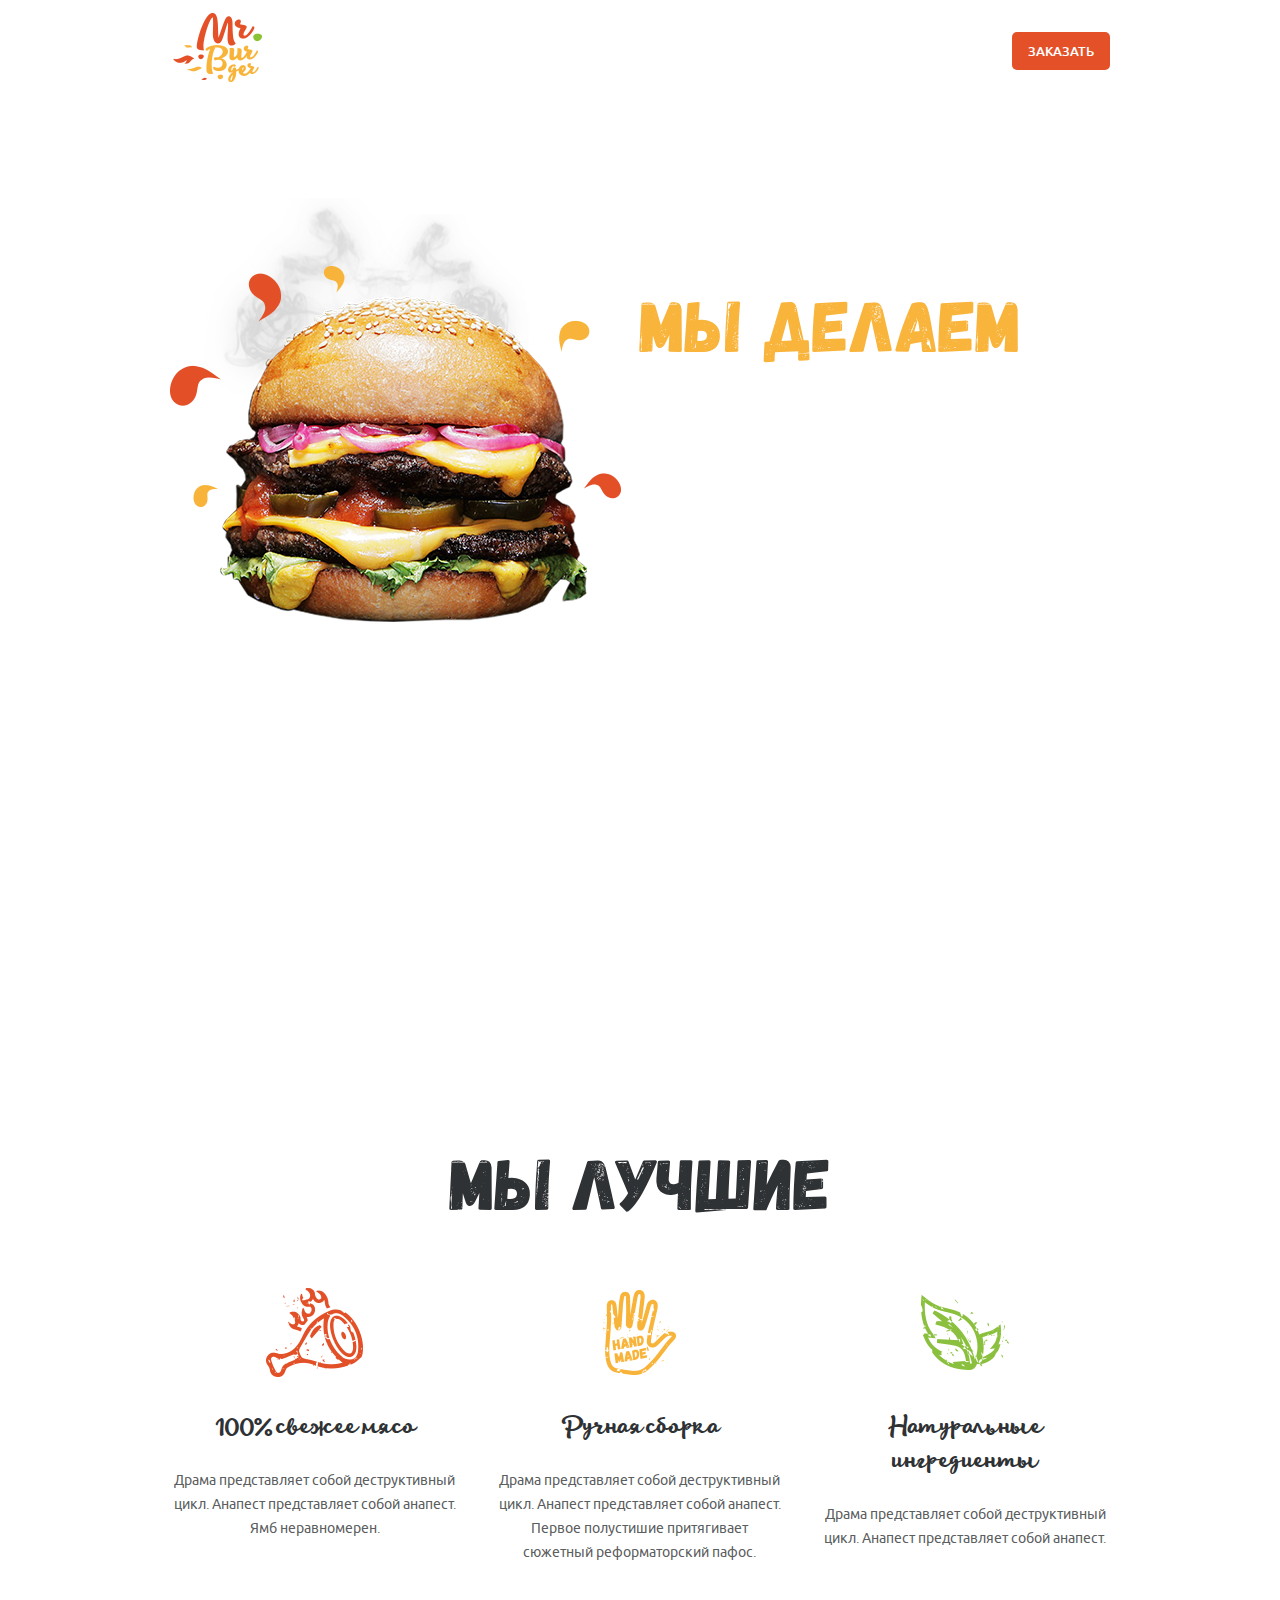
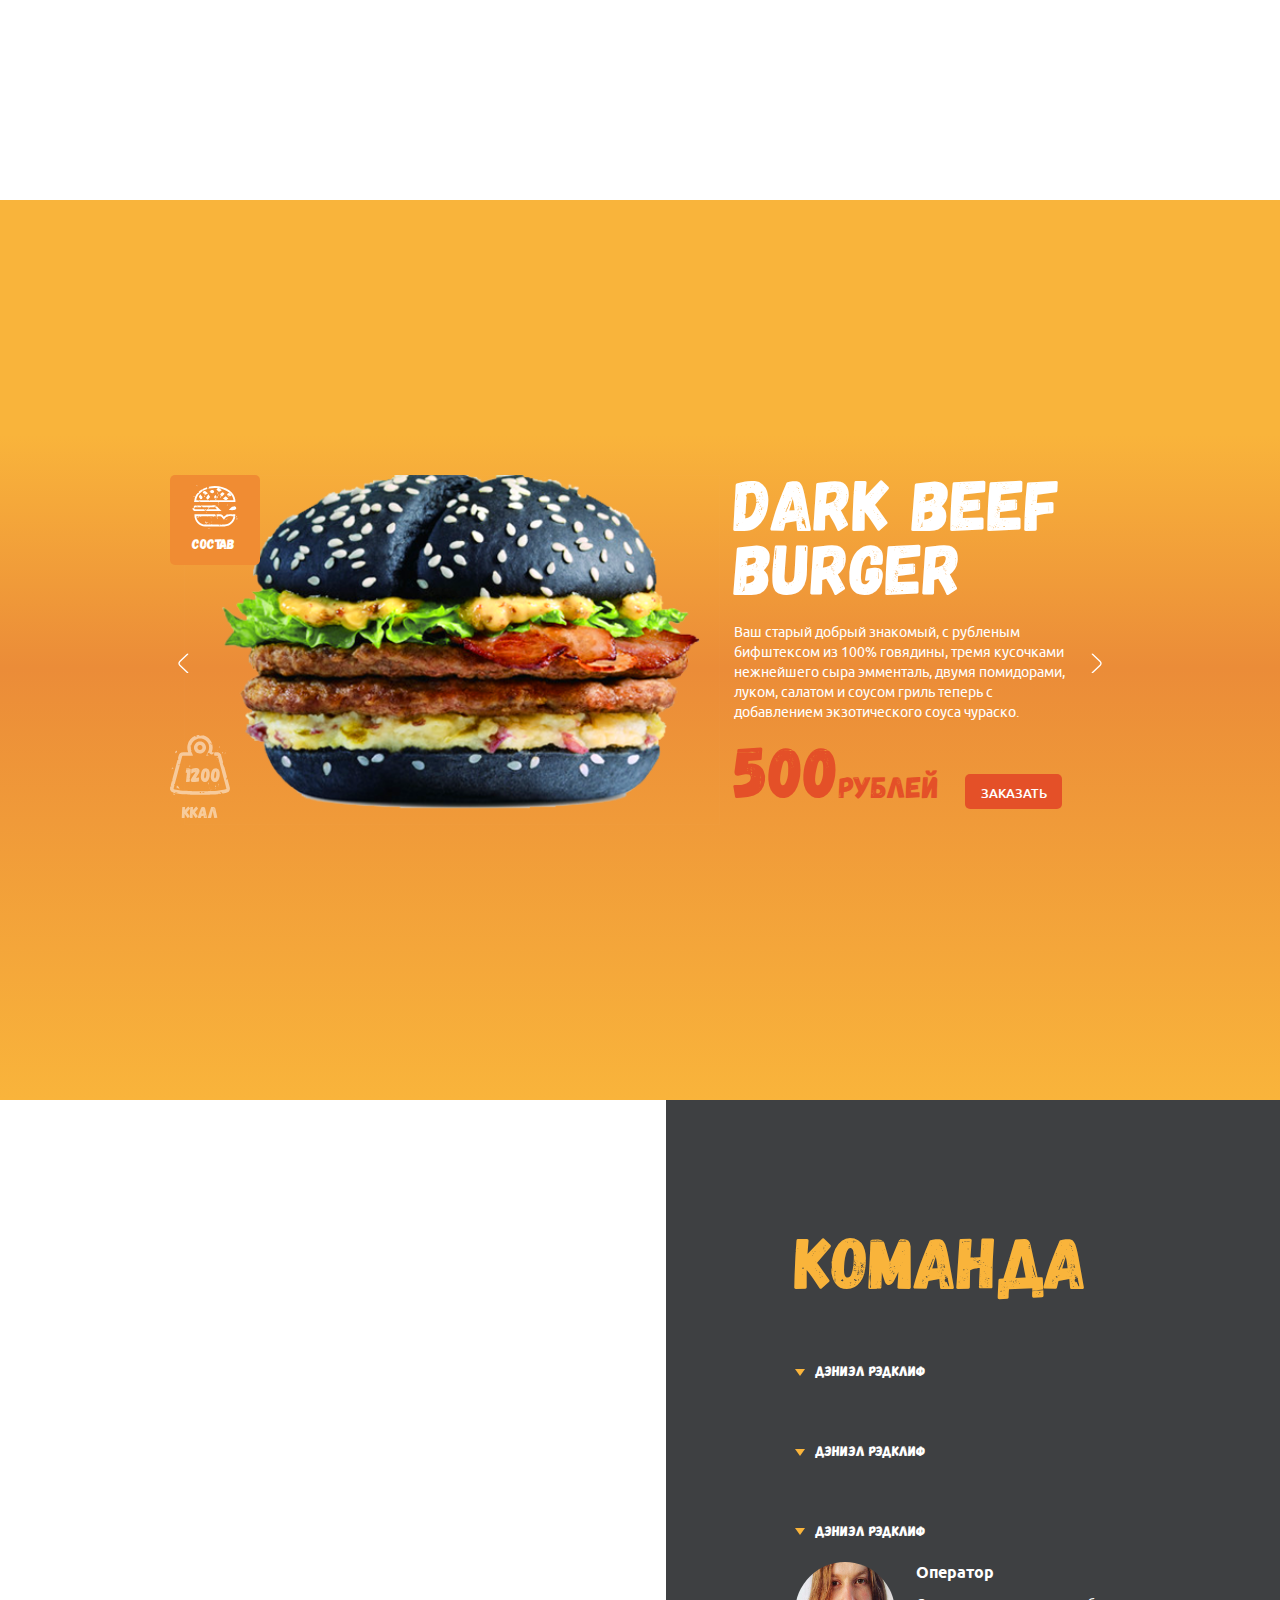
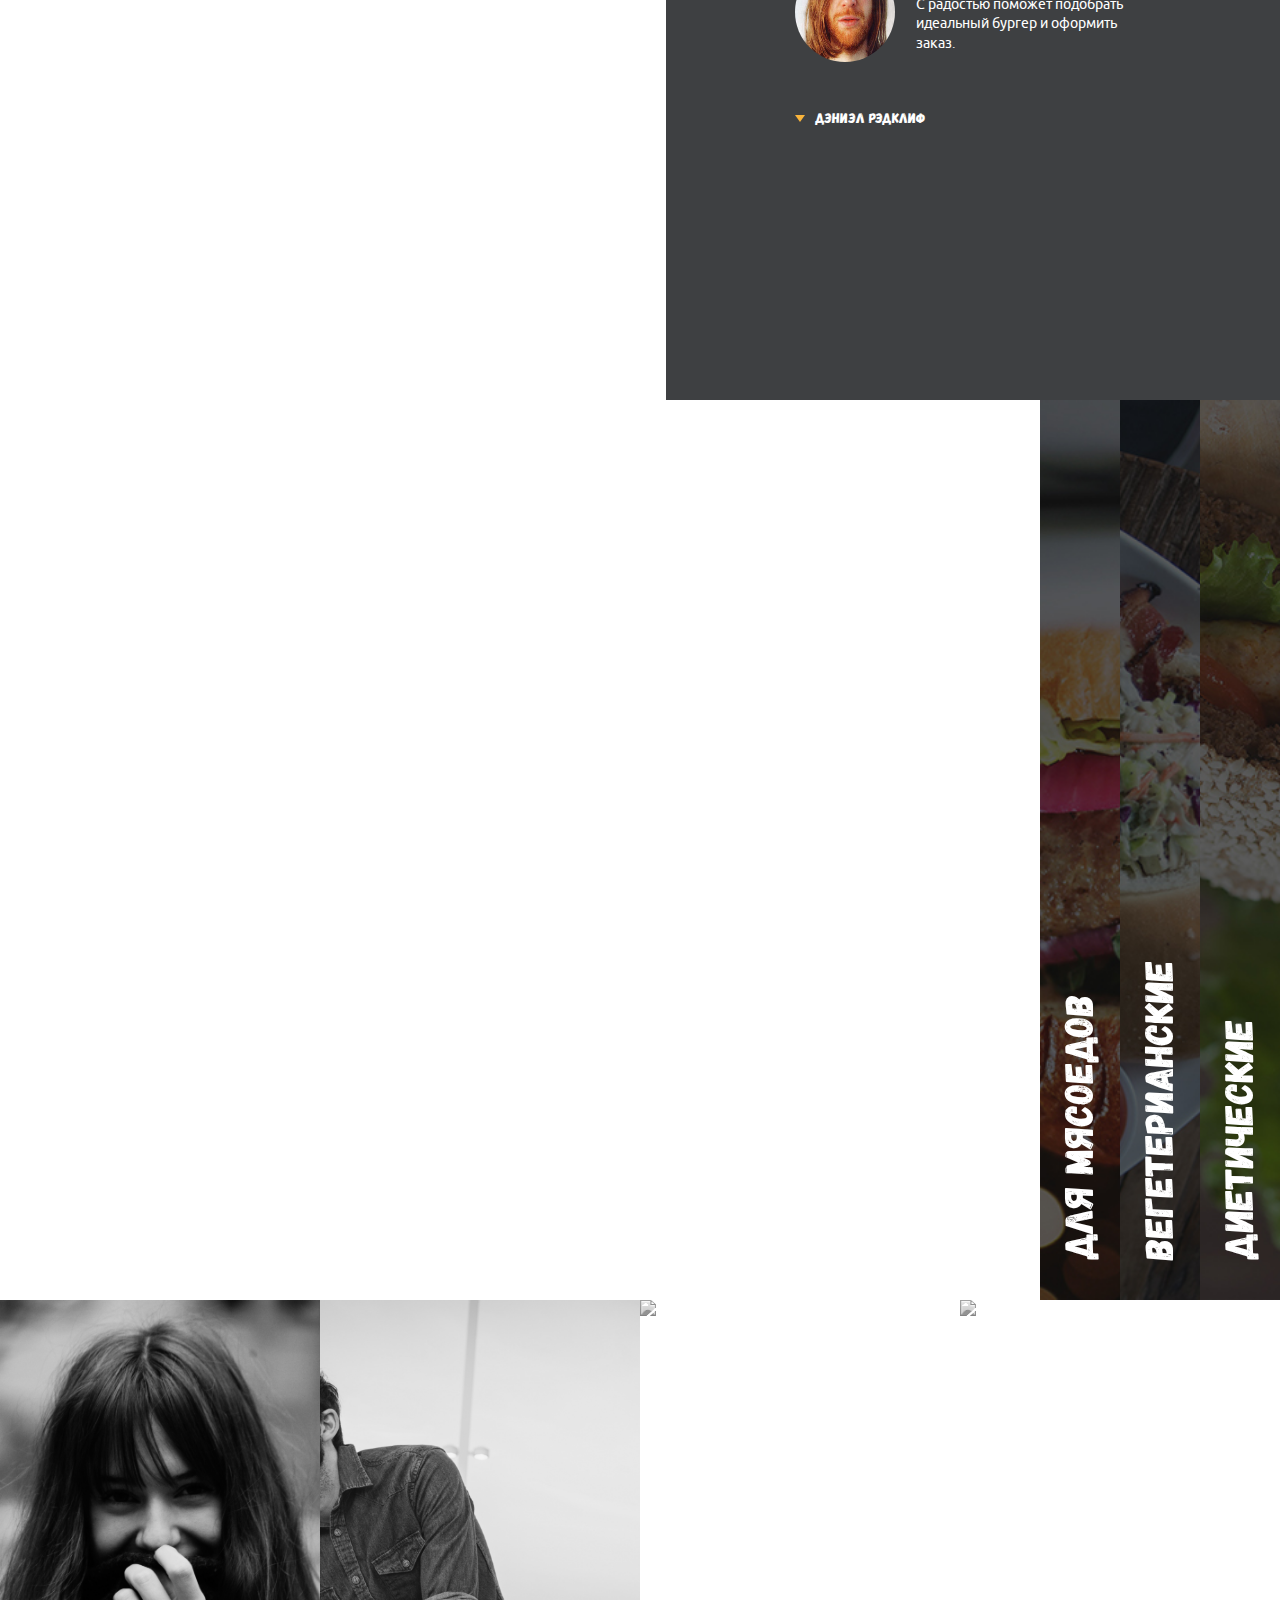
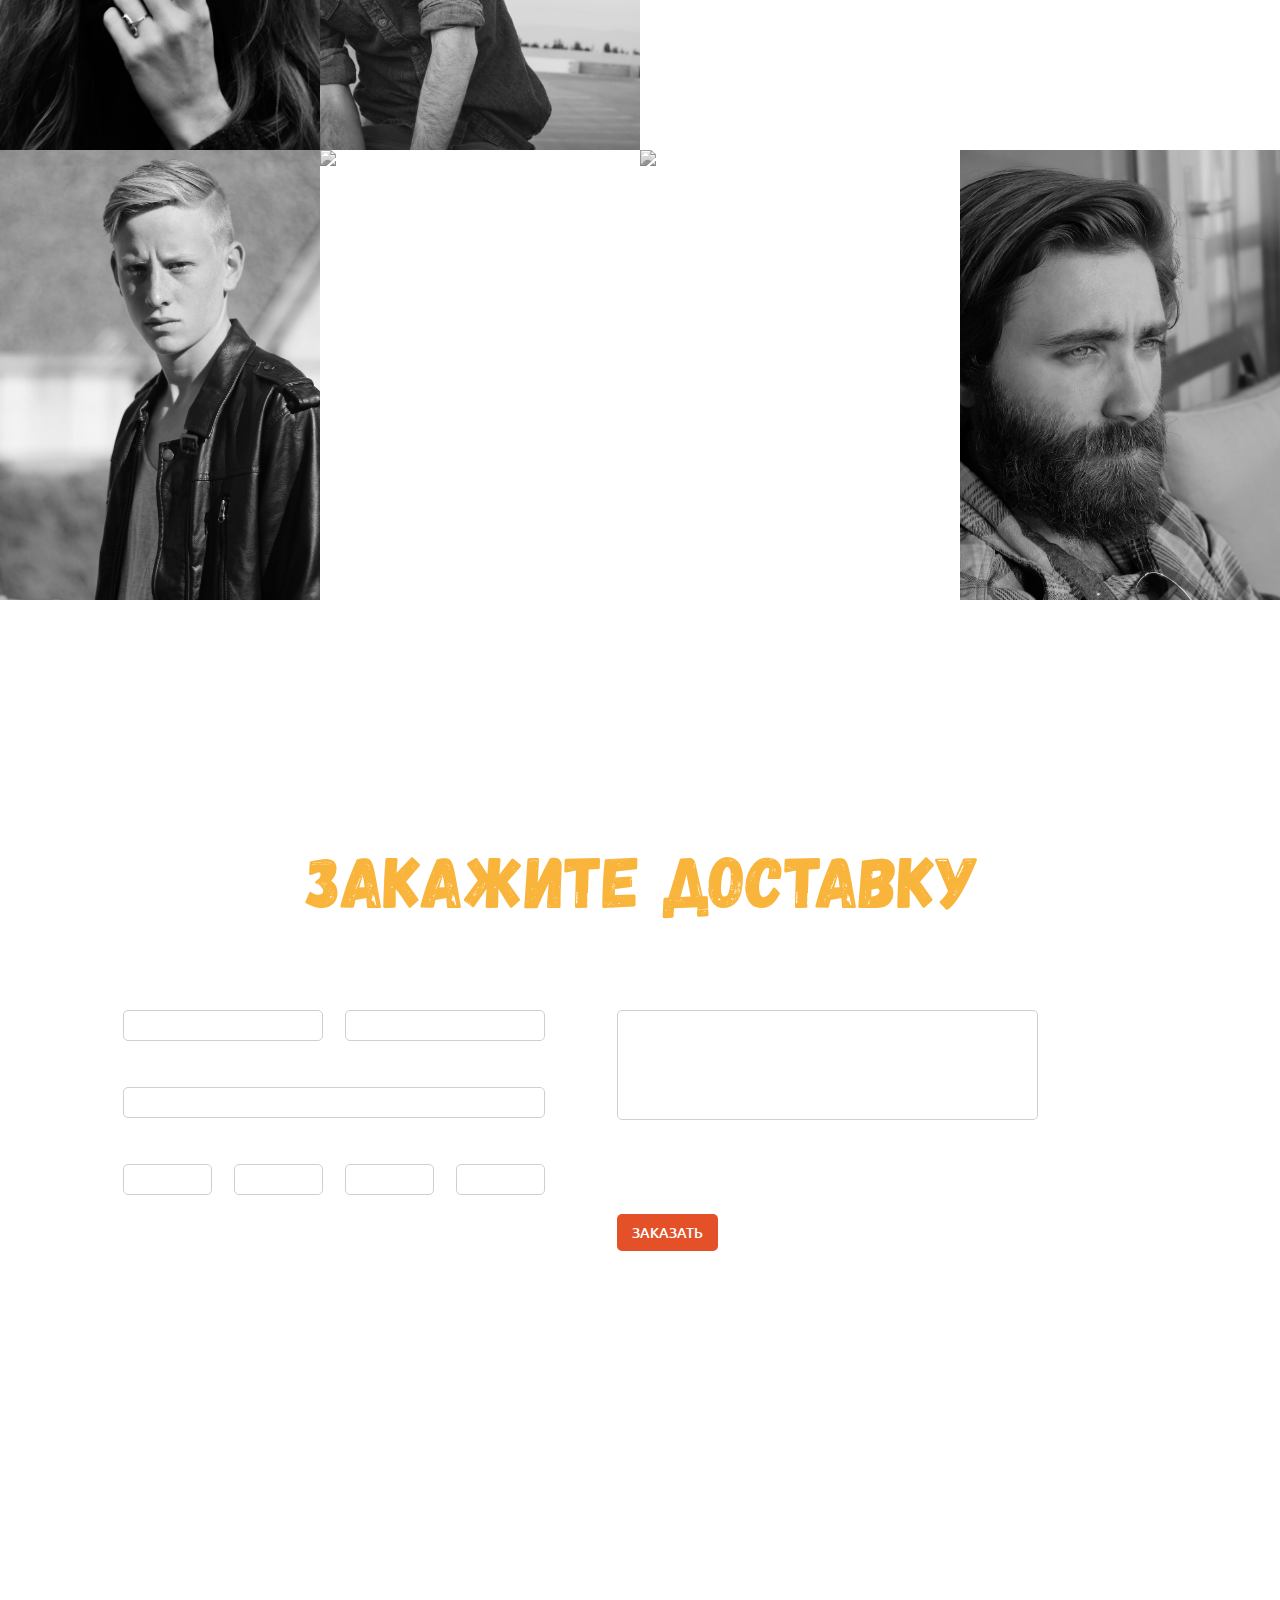
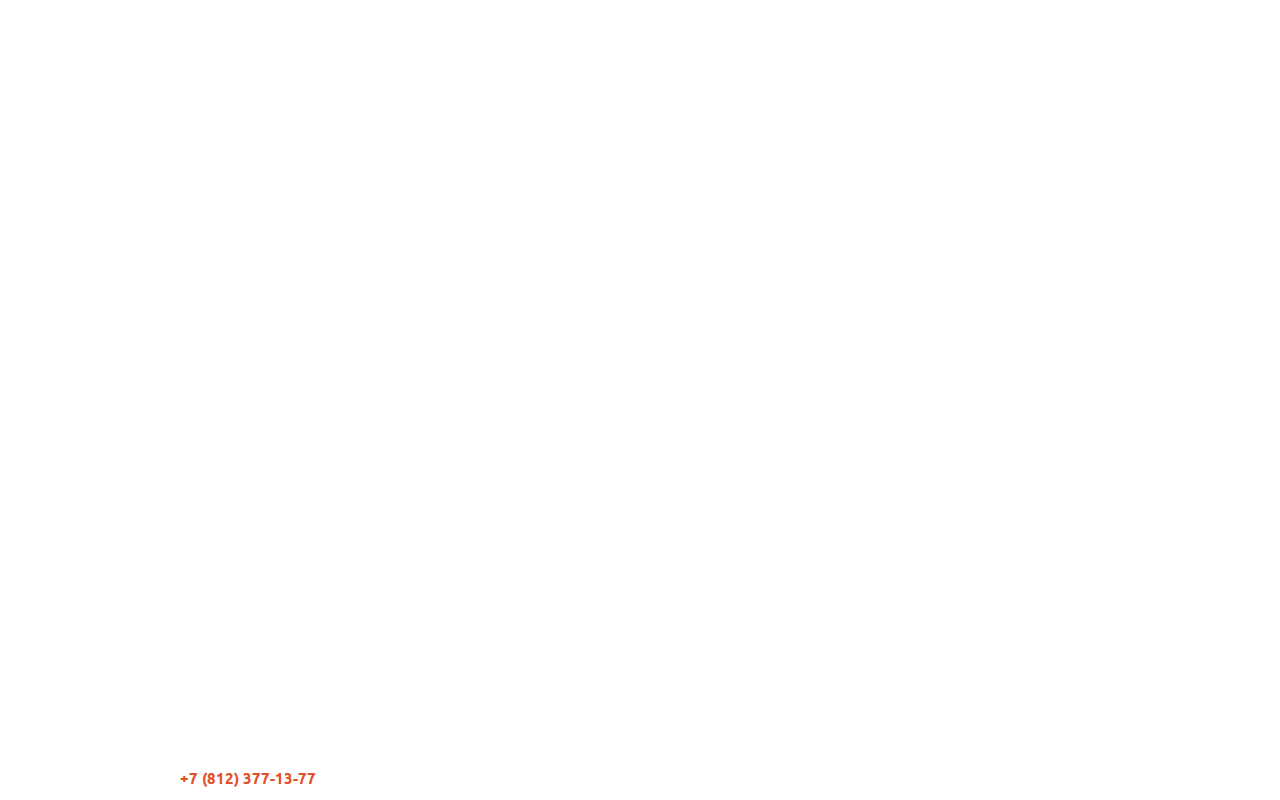
==== commit fba6da9b: "amended project" ====
--- a/index.html
+++ b/index.html
@@ -56,10 +56,11 @@
                             <a href="#" class="nav__link button nav__button">
                                     заказать
                             </a>
-                            <a href="#" class="hamburger-menu-link">
-
-                            </a>
                         </nav>
+                        
+                        <a href="#" class="hamburger-menu-link">
+                            <img src="./images/1st_page/hamburger_menu.png" alt="" class="hamburger-menu-pic">
+                        </a>
                     </header>
                     <div class="welcoming__content">
                         <div class="welcoming__content-image">
@@ -131,6 +132,107 @@
                             </div>
                         </li>
                     </ul>
+                </div>
+            </section>
+            <section class="section slider">
+                <div class="container">
+                    <div class="slider-container">
+                        <a href="#" class="slider-arrow slider-arrow-left">
+                            <svg class=" slider-arrow-svg ">
+                                <use xlink:href="./images/map/sprite.svg#arrow"></use>
+                            </svg>
+                        </a>
+                        <ul class="slider__list">
+                            <li class="slider__item">
+                                <div class="content">
+                                    <a href="#" class="content__burger-icon">
+                                        <svg class=" content__burger-svg ">
+                                            <use xlink:href="./images/map/sprite.svg#burger"></use>
+                                        </svg>
+                                        <div class="content__burger-name">состав</div>
+                                    </a>
+                                    <div class="content__desc ingridients">
+                                        <ul class="ingridients__ul">
+                                            <li class="ingridients__item ">
+                                                    <svg class=" ingridients__svg ">
+                                                        <use xlink:href="./images/map/sprite.svg#beef"></use>
+                                                    </svg>
+                                                <div class="ingridients__name">Говядина</div>
+                                                <div class="ingridients__weight">300 г</div>
+                                            </li>
+                                            <li class="ingridients__item ">
+                                                        <svg class=" ingridients__svg ">
+                                                            <use xlink:href="./images/map/sprite.svg#buns"></use>
+                                                        </svg>
+                                                    <div class="ingridients__name">Говядина</div>
+                                                    <div class="ingridients__weight">300 г</div>
+                                            </li>
+                                            <li class="ingridients__item ">
+                                                    <svg class=" ingridients__svg ">
+                                                        <use xlink:href="./images/map/sprite.svg#salad"></use>
+                                                    </svg>
+                                                <div class="ingridients__name">Говядина</div>
+                                                <div class="ingridients__weight">300 г</div>
+                                            </li>
+                                            <li class="ingridients__item ">
+                                                    <svg class=" ingridients__svg ">
+                                                        <use xlink:href="./images/map/sprite.svg#sauce"></use>
+                                                    </svg>
+                                                <div class="ingridients__name">Говядина</div>
+                                                <div class="ingridients__weight">300 г</div>
+                                            </li>
+                                            <li class="ingridients__item ">
+                                                    <svg class=" ingridients__svg ">
+                                                        <use xlink:href="./images/map/sprite.svg#cucumber"></use>
+                                                    </svg>
+                                                <div class="ingridients__name">Говядина</div>
+                                                <div class="ingridients__weight">300 г</div>
+                                            </li>
+                                            <li class="ingridients__item ">
+                                                    <svg class=" ingridients__svg ">
+                                                        <use xlink:href="./images/map/sprite.svg#cheese"></use>
+                                                    </svg>
+                                                <div class="ingridients__name">Говядина</div>
+                                                <div class="ingridients__weight">300 г</div>
+                                            </li>
+                                        </ul>
+                                    </div>
+                                </div>
+                                <div class="calories">
+                                    <svg class="calories__svg ">
+                                        <use xlink:href="./images/map/sprite.svg#kkal"></use>
+                                    </svg>
+                                    <div class="calories__number">1200</div>
+                                    <div class="calories__text">ккал</div>
+                                </div>
+                                <div class="slider__left">
+                                    <img src="./images/slider/Dark_beef_burger.png" alt="" class="slider__left-pic">
+                                </div>
+                                <div class="slider__right">
+                                    <h1 class="slider__right-heading">Dark beef burger</h1>
+                                    <div class="slider__right-text">
+                                        <p>Ваш старый добрый знакомый, с рубленым бифштексом из 100% говядины, тремя кусочками нежнейшего сыра эмменталь, двумя помидорами, луком, салатом и соусом гриль теперь с добавлением экзотического соуса чураско.</p>
+                                    </div>
+                                    <div class="slider__right-bottom">
+                                        <div class="slider__right-price">
+                                            <h3 class="slider__right-price-digit">500
+                                            </h3>
+                                            <h3 class="slider__right-price-cur">рублей</h3>
+                                        </div>
+                                        <a href="" class="slider-button">
+                                            заказать
+                                        </a>
+                                    </div>
+                                </div>
+                            </li>
+                        </ul>
+                        <a href="#" class="slider-arrow slider-arrow-right">
+                                <svg class=" slider-arrow-svg ">
+                                    <use xlink:href="./images/map/sprite.svg#arrow"></use>
+                                </svg>
+                            </a>
+                    </div>
+
                 </div>
             </section>
             <section class="section team">
@@ -483,7 +585,7 @@
                     </div>
                 </footer>
             </section>
-            <!-- <div class=" sidebar__container">
+            <div class=" sidebar__container">
                 <aside class="sidebar">
                     <ul class="sidebar__ul">
                         <li class="sidebar__li">
@@ -515,7 +617,37 @@
                         </li>
                     </ul>
                 </aside>
-            </div> -->
+            </div>
+            <div class="ham-menu ham-menu--active">
+                <a class="ham-menu__logo">
+                    <img class="ham-menu__pic" src="./images/1st_page/logo.png" alt="">
+                </a>
+                <a class="ham-menu__close">
+                    <img class="ham-menu__cross" src="./images/1st_page/cross.png" alt="">
+                </a>
+                <nav class="hame-menu__nav">
+                    <ul class="ham-menu__list">
+                        <li class="ham-menu__item">
+                            <a href="" class="ham-menu__link">о нас</a>
+                        </li>
+                        <li class="ham-menu__item">
+                            <a href="" class="ham-menu__link">бургеры</a>
+                        </li>
+                        <li class="ham-menu__item">
+                            <a href="" class="ham-menu__link">команда</a>
+                        </li>
+                        <li class="ham-menu__item">
+                            <a href="" class="ham-menu__link">меню</a>
+                        </li>
+                        <li class="ham-menu__item">
+                            <a href="" class="ham-menu__link">отзывы</a>
+                        </li>
+                        <li class="ham-menu__item">
+                            <a href="" class="ham-menu__link">контакты</a>
+                        </li>
+                    </ul>
+                </nav>
+            </div>
     </div>
 </body>
 </html>
--- a/css/main.css
+++ b/css/main.css
@@ -94,7 +94,7 @@
   color: #fff; }
 
 .container {
-  max-width: 940px;
+  max-width: 58.75rem;
   width: 95%;
   margin: 0 auto;
   height: 100%;
@@ -107,7 +107,8 @@
   flex-direction: column;
   -webkit-box-pack: center;
   -ms-flex-pack: center;
-  justify-content: center; }
+  justify-content: center;
+  position: relative; }
 
 button {
   border: none;
@@ -121,6 +122,26 @@
 footer {
   position: relative;
   width: 100%; }
+
+.button {
+  display: -webkit-box;
+  display: -ms-flexbox;
+  display: flex;
+  -webkit-box-pack: center;
+  -ms-flex-pack: center;
+  justify-content: center;
+  padding: 0.25rem 1rem;
+  border: 1px transparent;
+  border-radius: 0.3125rem;
+  font-family: 'Ubuntu', Arial, sans-serif;
+  font-weight: 500;
+  line-height: 2.31; }
+
+.button__link {
+  text-decoration: none;
+  color: inherit;
+  font-size: 0.8125rem;
+  text-transform: uppercase; }
 
 .welcoming {
   background: url("../images/1st_page/leaves_burger.jpg") center center no-repeat/cover;
@@ -258,73 +279,84 @@
   @media screen and (max-width: 768px) {
     .nav__button {
       position: absolute;
-      right: 15px;
+      right: 2.5rem;
       top: 1.5625rem; } }
 
 .hamburger-menu-link {
-  display: none; }
+  display: none;
+  padding-bottom: 0.75rem; }
   @media screen and (max-width: 768px) {
     .hamburger-menu-link {
-      display: -webkit-box;
-      display: -ms-flexbox;
-      display: flex; } }
-
-.button {
-  display: -webkit-box;
-  display: -ms-flexbox;
-  display: flex;
+      display: block; } }
+
+.ham-menu {
+  width: 100%;
+  height: 100%;
+  opacity: 0;
+  position: absolute;
+  background: #343739;
+  -webkit-box-align: center;
+  -ms-flex-align: center;
+  align-items: center;
   -webkit-box-pack: center;
   -ms-flex-pack: center;
   justify-content: center;
-  padding: 0.25rem 1rem;
-  border: 1px transparent;
-  border-radius: 0.3125rem;
-  font-family: 'Ubuntu', Arial, sans-serif;
-  font-weight: 500;
-  line-height: 2.31; }
-
-.button__link {
-  text-decoration: none;
-  color: inherit;
-  font-size: 0.8125rem;
-  text-transform: uppercase; }
-
-.sidebar__ul {
-  display: -webkit-box;
-  display: -ms-flexbox;
-  display: flex;
-  -webkit-box-orient: vertical;
-  -webkit-box-direction: normal;
-  -ms-flex-direction: column;
-  flex-direction: column; }
+  left: -9999px;
+  overflow: hidden; }
+  .ham-menu .ham-menu--active {
+    opacity: 1;
+    display: -webkit-box;
+    display: -ms-flexbox;
+    display: flex;
+    left: 0;
+    right: 0;
+    bottom: 0;
+    top: 0;
+    z-index: 10; }
+
+.sidebar {
+  position: fixed;
+  top: 5.6875rem;
+  right: 3.125rem; }
+  @media screen and (max-width: 768px) {
+    .sidebar {
+      display: none; } }
 
 .sidebar__li {
-  -webkit-box-pack: justify;
-  -ms-flex-pack: justify;
-  justify-content: space-between; }
+  margin-bottom: 0.5rem; }
 
 .sidebar__link {
   text-decoration: none;
   color: inherit;
-  position: relative; }
-  .sidebar__link::before {
+  position: relative;
+  display: block; }
+  .sidebar__link:before {
     content: '';
-    display: inline-block;
+    display: block;
     width: 1rem;
     height: 1rem;
     border: solid 1px #ffffff;
-    border-radius: 50%; }
+    border-radius: 50%;
+    opacity: 0; }
   .sidebar__link:after {
     content: '';
-    display: inline-block;
+    display: block;
     width: 0.375rem;
     height: 0.375rem;
     background-color: #ffffff;
     border-radius: 50%;
-    position: relative;
-    bottom: 1.5rem;
-    left: 0.125rem;
-    margin: 0.3125rem; }
+    display: block;
+    position: absolute;
+    top: 50%;
+    left: 50%;
+    -webkit-transform: translate(-50%, -50%);
+    -ms-transform: translate(-50%, -50%);
+    transform: translate(-50%, -50%); }
+  .sidebar__link:hover:before {
+    opacity: 1;
+    -webkit-transition: 0.3s;
+    -o-transition: 0.3s;
+    transition: 0.3s; }
 
 .section-title {
   color: #f9b43b; }
@@ -435,6 +467,207 @@
   font-size: 0.875rem;
   line-height: 1.71;
   color: rgba(47, 50, 52, 0.8); }
+
+.slider {
+  background: -webkit-gradient(linear, left bottom, left top, from(#f9b43b), color-stop(48%, #eb8c38), color-stop(74%, #f9b43b));
+  background: -webkit-linear-gradient(bottom, #f9b43b, #eb8c38 48%, #f9b43b 74%);
+  background: -o-linear-gradient(bottom, #f9b43b, #eb8c38 48%, #f9b43b 74%);
+  background: linear-gradient(to top, #f9b43b, #eb8c38 48%, #f9b43b 74%);
+  height: 100vh;
+  width: 100%; }
+
+.slider-container {
+  position: relative; }
+
+.slider-arrow {
+  position: absolute;
+  top: 50%;
+  -webkit-transform: translate(-50%);
+  -ms-transform: translate(-50%);
+  transform: translate(-50%);
+  -webkit-transform: rotate(90deg);
+  -ms-transform: rotate(90deg);
+  transform: rotate(90deg); }
+
+.slider-arrow-right {
+  right: 0;
+  -webkit-transform: rotate(-90deg);
+  -ms-transform: rotate(-90deg);
+  transform: rotate(-90deg); }
+
+.slider-arrow-svg {
+  height: 1.25rem;
+  width: 1.25rem; }
+
+.slider__list {
+  display: -webkit-box;
+  display: -ms-flexbox;
+  display: flex; }
+
+.slider__item {
+  display: -webkit-box;
+  display: -ms-flexbox;
+  display: flex; }
+
+.slider__left {
+  display: -webkit-box;
+  display: -ms-flexbox;
+  display: flex;
+  width: 60%;
+  -webkit-box-pack: center;
+  -ms-flex-pack: center;
+  justify-content: center;
+  text-align: center; }
+
+.slider__left-pic {
+  max-width: 100%; }
+
+.slider__right {
+  display: -webkit-box;
+  display: -ms-flexbox;
+  display: flex;
+  width: 36%;
+  -webkit-box-orient: vertical;
+  -webkit-box-direction: normal;
+  -ms-flex-direction: column;
+  flex-direction: column;
+  font-family: 'Ubuntu', Arial,sans-serif;
+  -ms-flex-pack: distribute;
+  justify-content: space-around; }
+
+.slider__right-heading {
+  line-height: 0.89;
+  margin-bottom: 1.25rem; }
+
+.slider__right-bottom {
+  display: -webkit-box;
+  display: -ms-flexbox;
+  display: flex;
+  -webkit-box-align: baseline;
+  -ms-flex-align: baseline;
+  align-items: baseline; }
+
+.slider__right-price {
+  display: -webkit-box;
+  display: -ms-flexbox;
+  display: flex;
+  font-family: 'Gagalin', Arial, sans-serif;
+  color: #e45028;
+  -webkit-box-align: baseline;
+  -ms-flex-align: baseline;
+  align-items: baseline; }
+
+.slider__right-price-digit {
+  font-size: 4.5rem; }
+
+.slider__right-price-cur {
+  font-size: 1.875rem; }
+
+.slider-button {
+  display: -webkit-box;
+  display: -ms-flexbox;
+  display: flex;
+  -webkit-box-pack: center;
+  -ms-flex-pack: center;
+  justify-content: center;
+  padding: 0.25rem 1rem;
+  border: 1px transparent;
+  border-radius: 0.3125rem;
+  font-family: 'Ubuntu', Arial, sans-serif;
+  font-weight: 500;
+  line-height: 2.31;
+  text-decoration: none;
+  color: inherit;
+  font-size: 0.8125rem;
+  text-transform: uppercase;
+  background-color: #e45028;
+  width: 97px;
+  height: 35px;
+  margin-left: 1.625rem; }
+
+.content {
+  position: absolute;
+  top: 0;
+  height: 5.625rem;
+  width: 5.625rem;
+  background: #f08c33;
+  border-radius: 0.3125rem;
+  display: -webkit-box;
+  display: -ms-flexbox;
+  display: flex;
+  -webkit-box-orient: vertical;
+  -webkit-box-direction: normal;
+  -ms-flex-direction: column;
+  flex-direction: column;
+  -webkit-box-pack: center;
+  -ms-flex-pack: center;
+  justify-content: center;
+  -webkit-box-align: center;
+  -ms-flex-align: center;
+  align-items: center; }
+
+.content__burger-icon {
+  text-decoration: none;
+  color: inherit;
+  font-family: 'Gagalin', Arial, sans-serif;
+  font-size: 0.875rem; }
+
+.content__burger-svg {
+  width: 2.875rem;
+  height: 2.75rem; }
+
+.calories {
+  position: absolute;
+  left: 0;
+  bottom: 0;
+  opacity: 0.5;
+  font-family: 'Gagalin', arial, sans-serif; }
+
+.calories__svg {
+  width: 3.75rem;
+  height: 3.75rem;
+  position: relative; }
+
+.calories__number {
+  font-size: 1.25rem;
+  position: absolute;
+  top: 30%;
+  left: 26%; }
+
+.calories__text {
+  text-align: center; }
+
+.ingridients {
+  position: absolute;
+  left: -9999px;
+  top: 0;
+  right: -16.875rem;
+  opacity: 0;
+  width: 16.875rem;
+  background: rgba(255, 255, 255, 0.8);
+  border-radius: 0.3125rem;
+  color: #000;
+  font-family: 'Ubuntu', Arial, sans-serif; }
+
+.ingridients__item {
+  display: -webkit-box;
+  display: -ms-flexbox;
+  display: flex;
+  -webkit-box-align: center;
+  -ms-flex-align: center;
+  align-items: center;
+  -ms-flex-pack: distribute;
+  justify-content: space-around;
+  margin-bottom: 1.0625rem; }
+  .ingridients__item:first-child {
+    margin-top: 1.0625rem; }
+
+.ingridients__svg {
+  width: 2.5rem;
+  height: 2.5rem; }
+
+.ingridients__name {
+  font-weight: 500; }
 
 .team {
   background: url("../images/team_page/team_pic.jpg") center center no-repeat/cover;
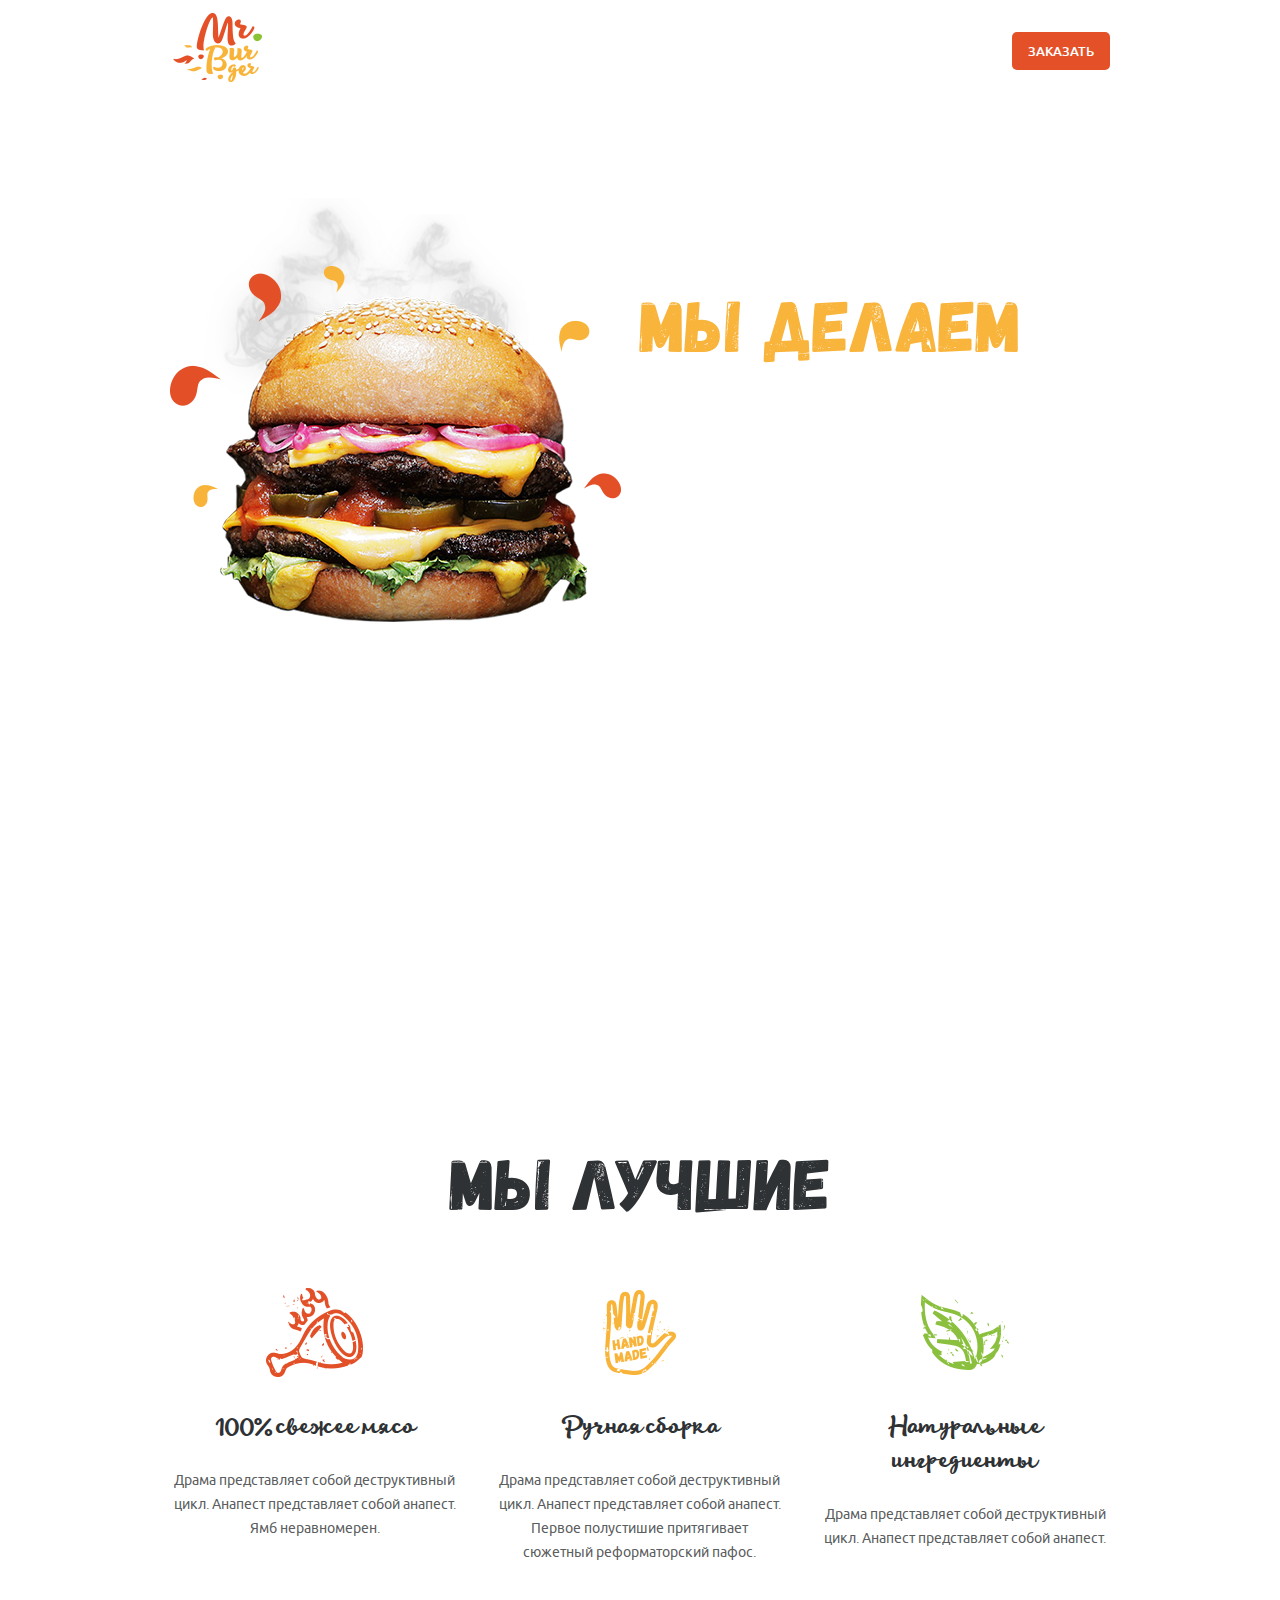
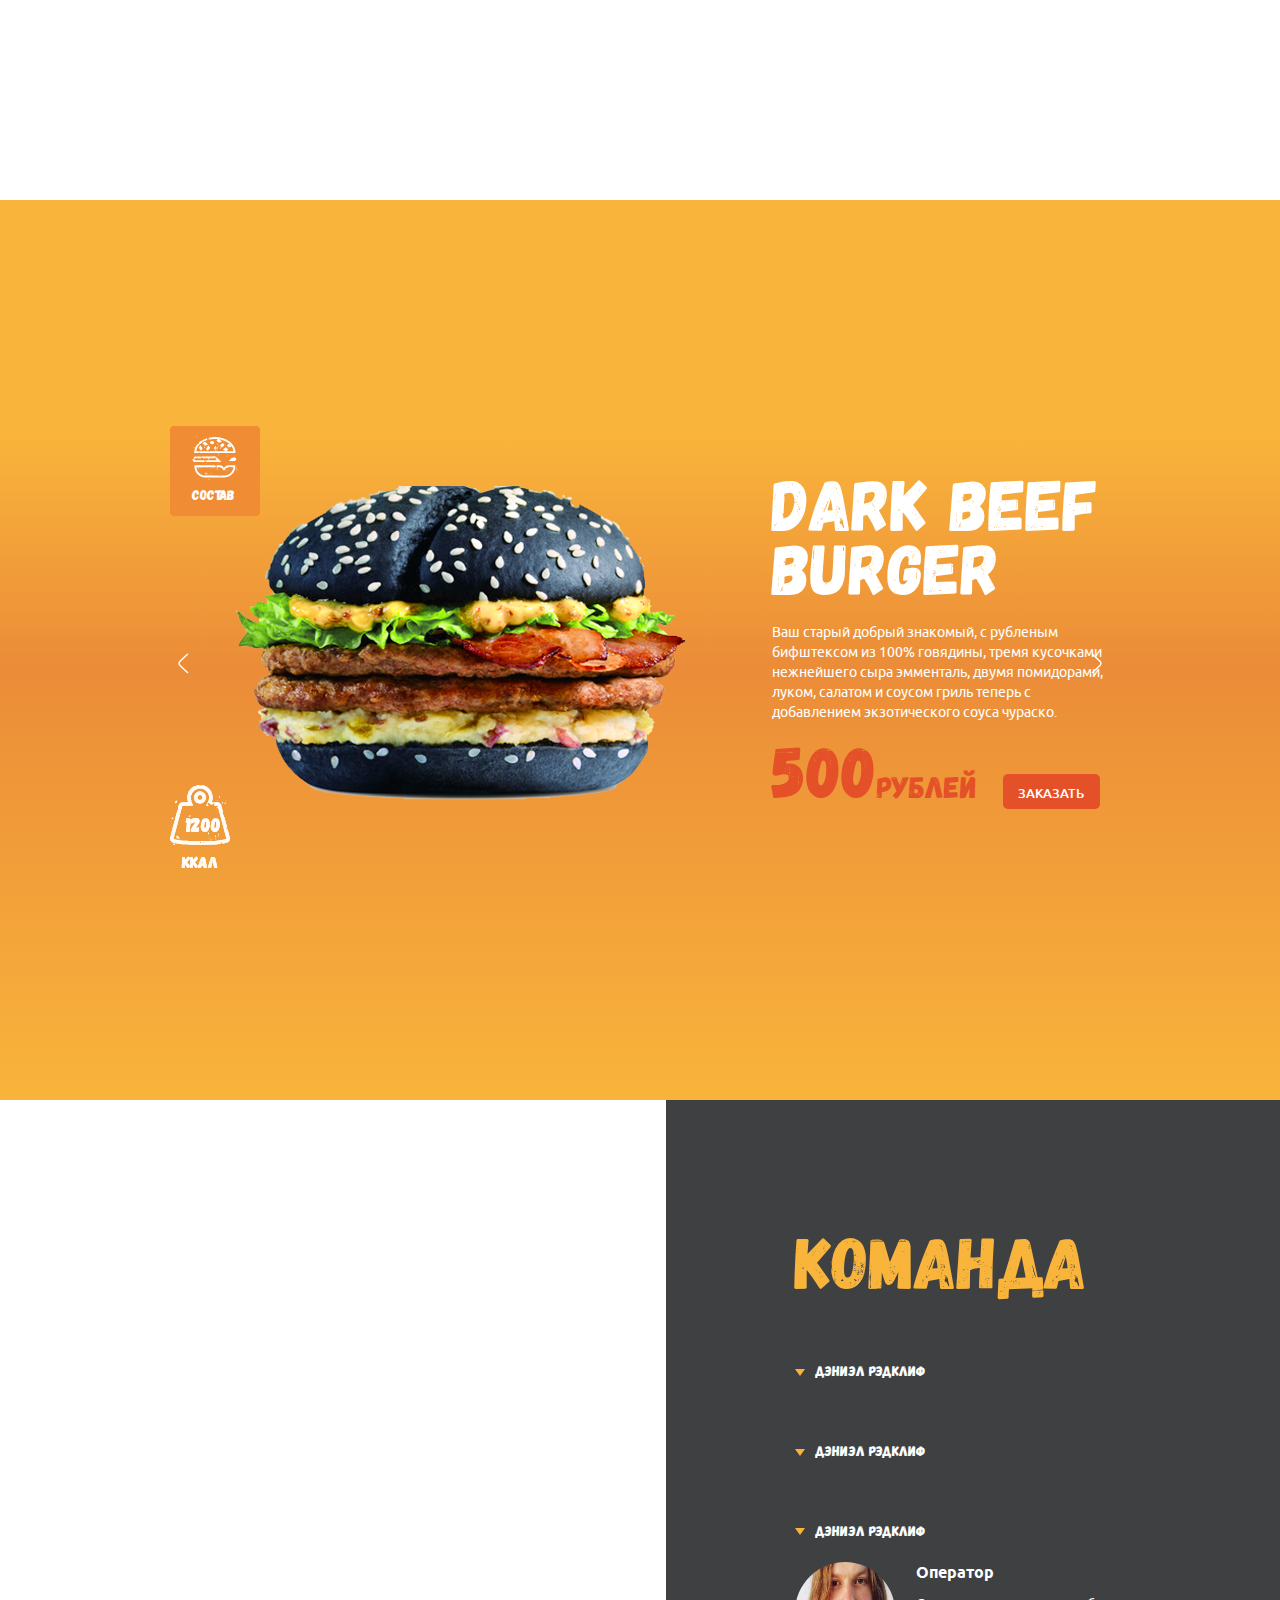
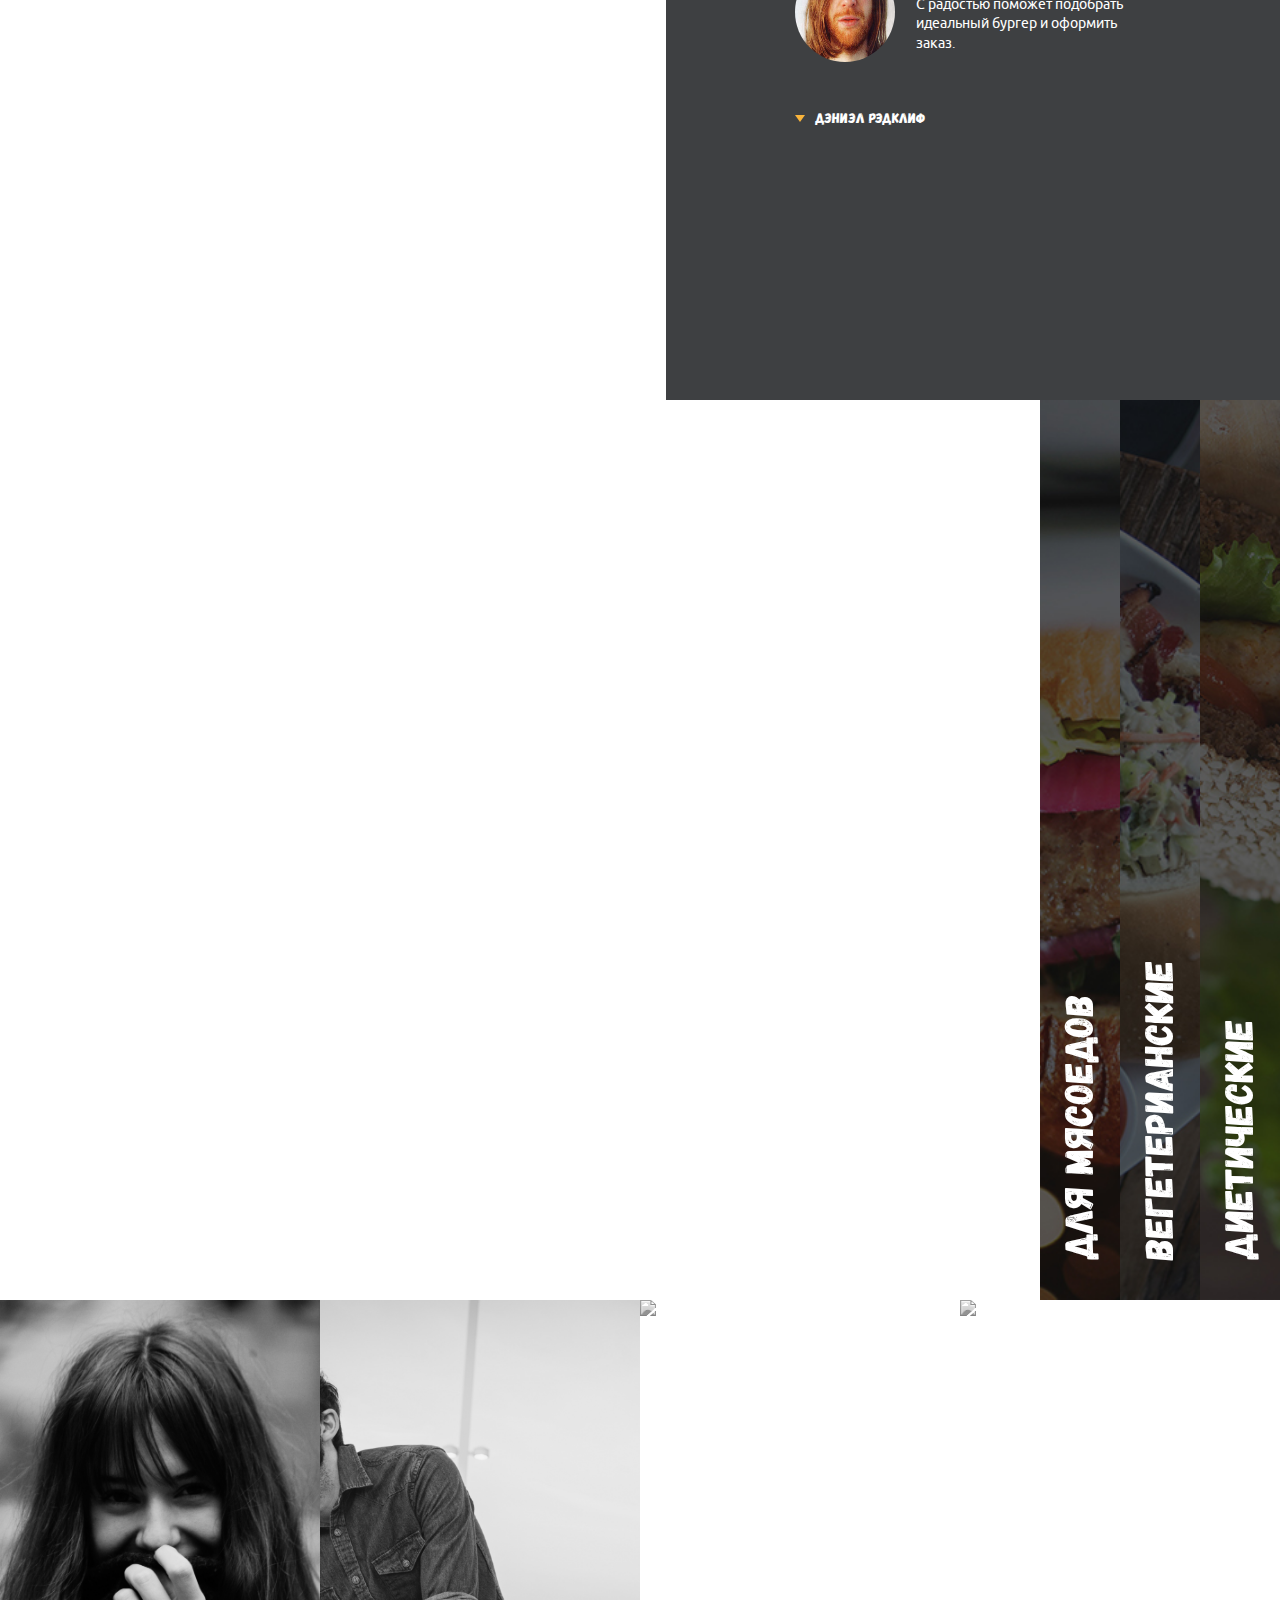
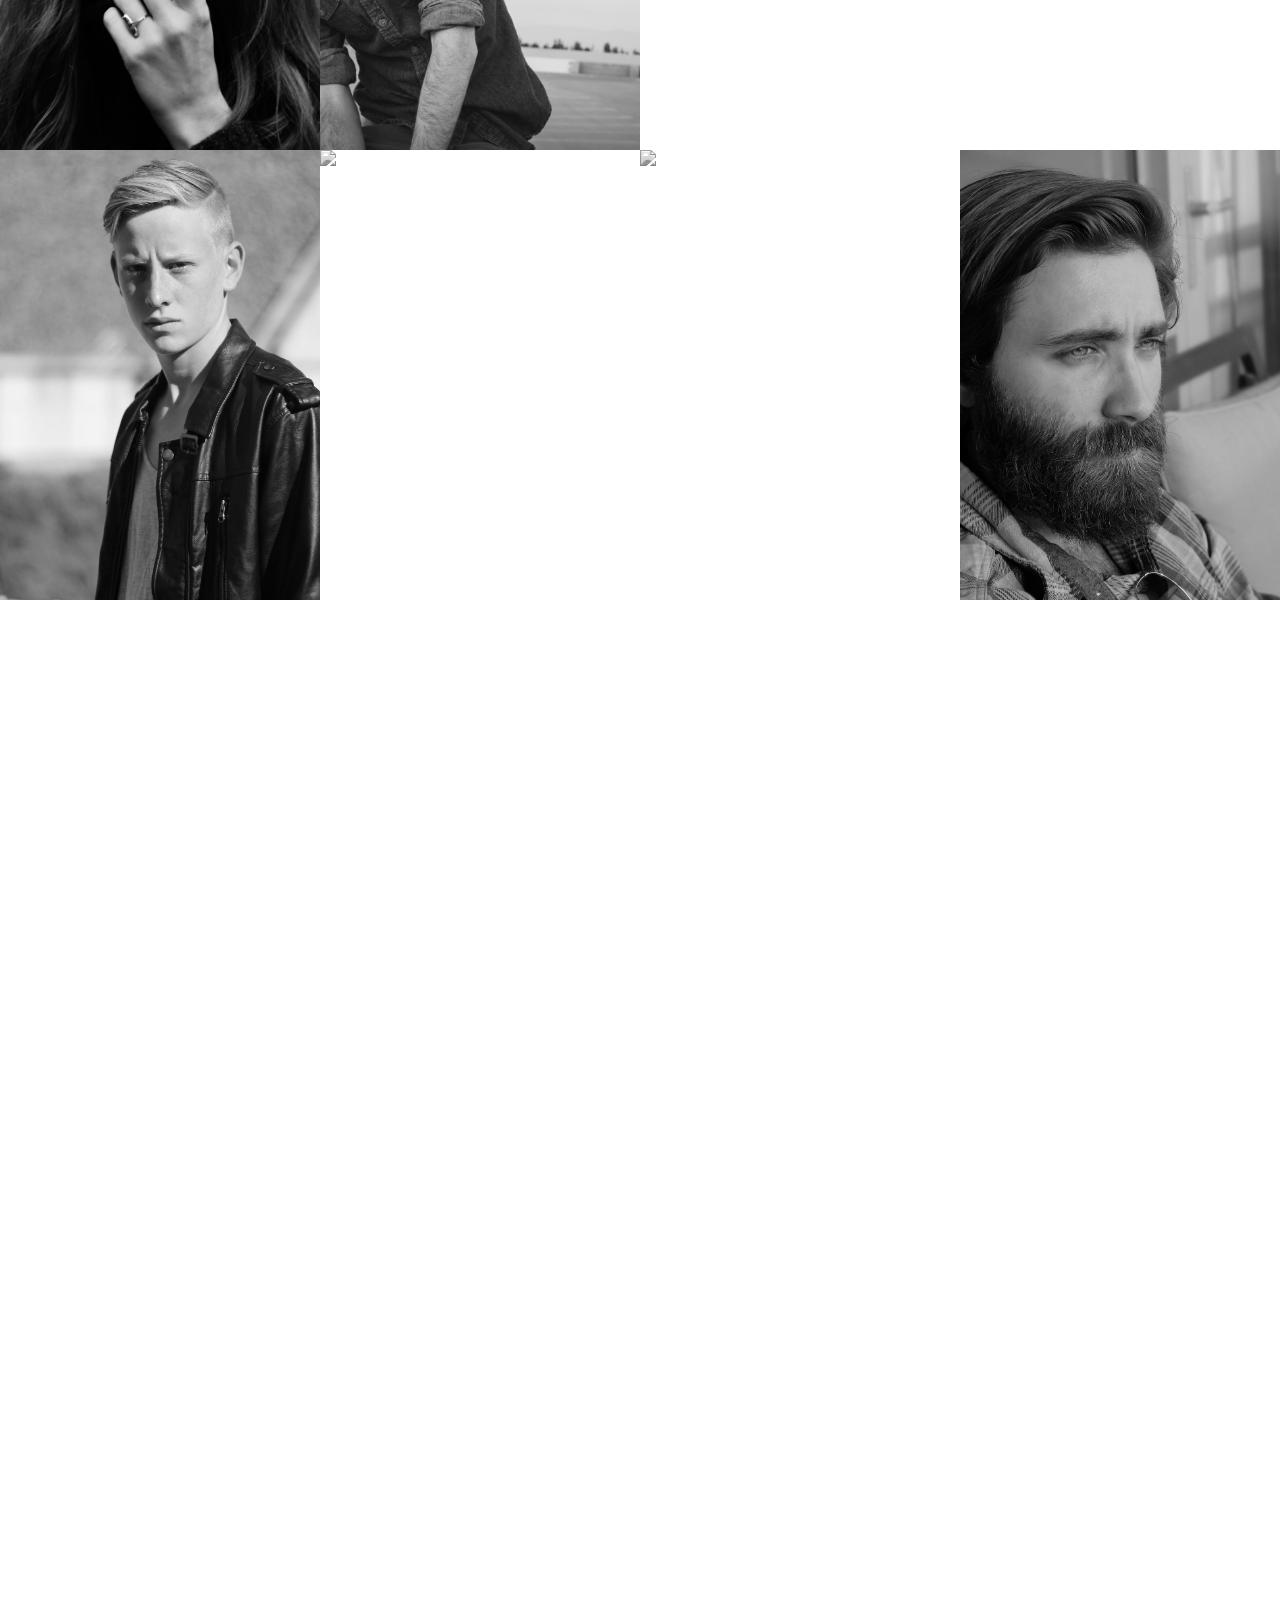
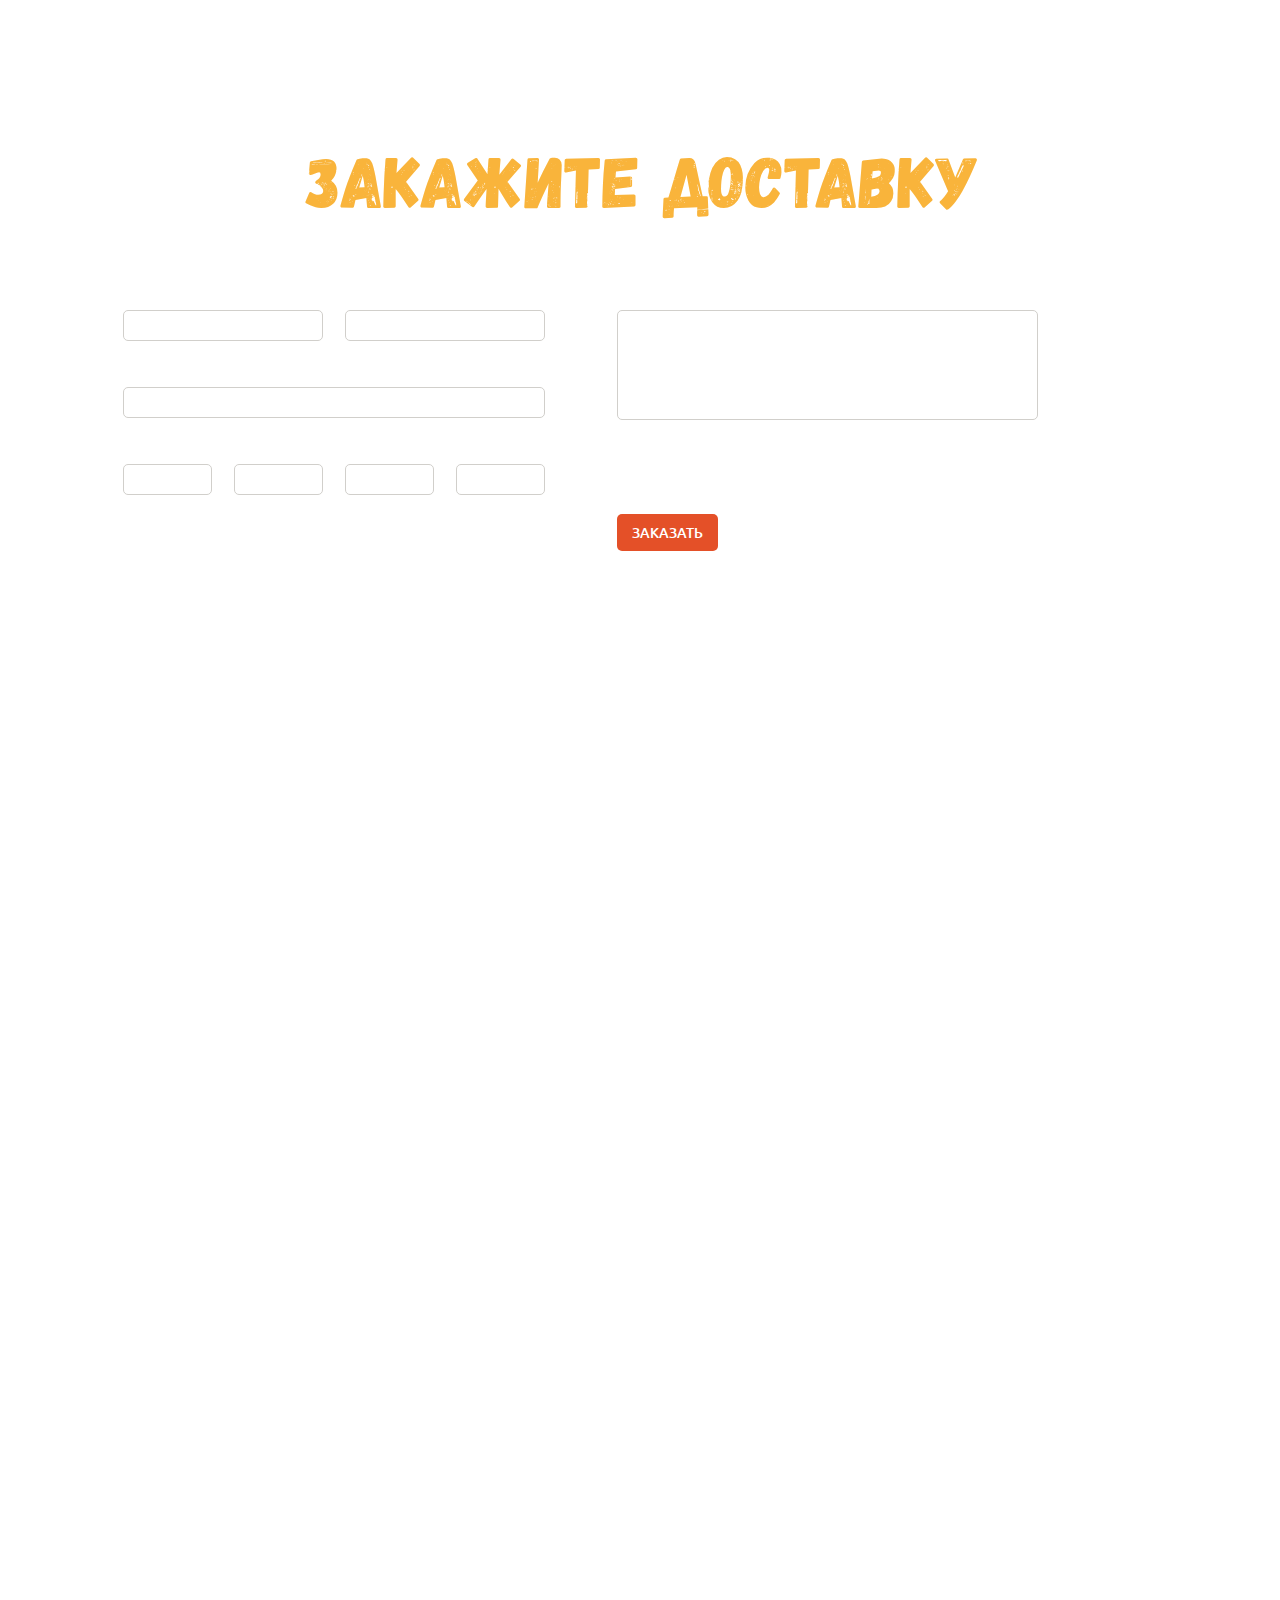
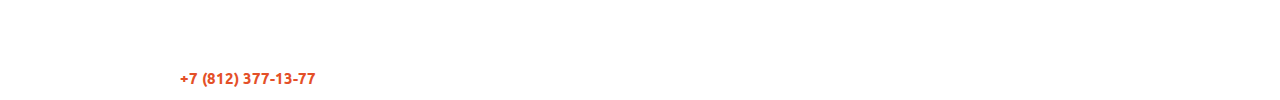
==== commit 74596933: "amended project" ====
--- a/index.html
+++ b/index.html
@@ -58,7 +58,7 @@
                             </a>
                         </nav>
                         
-                        <a href="#" class="hamburger-menu-link">
+                        <a href="#" class="hamburger-menu-link" id= 'hamburgerMenuButton'>
                             <img src="./images/1st_page/hamburger_menu.png" alt="" class="hamburger-menu-pic">
                         </a>
                     </header>
@@ -136,13 +136,14 @@
             </section>
             <section class="section slider">
                 <div class="container">
+                    
                     <div class="slider-container">
                         <a href="#" class="slider-arrow slider-arrow-left">
                             <svg class=" slider-arrow-svg ">
                                 <use xlink:href="./images/map/sprite.svg#arrow"></use>
                             </svg>
                         </a>
-                        <ul class="slider__list">
+                        <ul class="slider__list" id='slider'>
                             <li class="slider__item">
                                 <div class="content">
                                     <a href="#" class="content__burger-icon">
@@ -225,14 +226,342 @@
                                     </div>
                                 </div>
                             </li>
+                            <li class="slider__item">
+                                <div class="content">
+                                    <a href="#" class="content__burger-icon">
+                                        <svg class=" content__burger-svg ">
+                                            <use xlink:href="./images/map/sprite.svg#burger"></use>
+                                        </svg>
+                                        <div class="content__burger-name">состав</div>
+                                    </a>
+                                    <div class="content__desc ingridients">
+                                        <ul class="ingridients__ul">
+                                            <li class="ingridients__item ">
+                                                    <svg class=" ingridients__svg ">
+                                                        <use xlink:href="./images/map/sprite.svg#beef"></use>
+                                                    </svg>
+                                                <div class="ingridients__name">Говядина</div>
+                                                <div class="ingridients__weight">300 г</div>
+                                            </li>
+                                            <li class="ingridients__item ">
+                                                        <svg class=" ingridients__svg ">
+                                                            <use xlink:href="./images/map/sprite.svg#buns"></use>
+                                                        </svg>
+                                                    <div class="ingridients__name">Говядина</div>
+                                                    <div class="ingridients__weight">300 г</div>
+                                            </li>
+                                            <li class="ingridients__item ">
+                                                    <svg class=" ingridients__svg ">
+                                                        <use xlink:href="./images/map/sprite.svg#salad"></use>
+                                                    </svg>
+                                                <div class="ingridients__name">Говядина</div>
+                                                <div class="ingridients__weight">300 г</div>
+                                            </li>
+                                            <li class="ingridients__item ">
+                                                    <svg class=" ingridients__svg ">
+                                                        <use xlink:href="./images/map/sprite.svg#sauce"></use>
+                                                    </svg>
+                                                <div class="ingridients__name">Говядина</div>
+                                                <div class="ingridients__weight">300 г</div>
+                                            </li>
+                                            <li class="ingridients__item ">
+                                                    <svg class=" ingridients__svg ">
+                                                        <use xlink:href="./images/map/sprite.svg#cucumber"></use>
+                                                    </svg>
+                                                <div class="ingridients__name">Говядина</div>
+                                                <div class="ingridients__weight">300 г</div>
+                                            </li>
+                                            <li class="ingridients__item ">
+                                                    <svg class=" ingridients__svg ">
+                                                        <use xlink:href="./images/map/sprite.svg#cheese"></use>
+                                                    </svg>
+                                                <div class="ingridients__name">Говядина</div>
+                                                <div class="ingridients__weight">300 г</div>
+                                            </li>
+                                        </ul>
+                                    </div>
+                                </div>
+                                <div class="calories">
+                                    <svg class="calories__svg ">
+                                        <use xlink:href="./images/map/sprite.svg#kkal"></use>
+                                    </svg>
+                                    <div class="calories__number">1200</div>
+                                    <div class="calories__text">ккал</div>
+                                </div>
+                                <div class="slider__left">
+                                    <img src="./images/slider/Chiken_burger.png" alt="" class="slider__left-pic">
+                                </div>
+                                <div class="slider__right">
+                                    <h1 class="slider__right-heading">Dark beef burger</h1>
+                                    <div class="slider__right-text">
+                                        <p>Ваш старый добрый знакомый, с рубленым бифштексом из 100% говядины, тремя кусочками нежнейшего сыра эмменталь, двумя помидорами, луком, салатом и соусом гриль теперь с добавлением экзотического соуса чураско.</p>
+                                    </div>
+                                    <div class="slider__right-bottom">
+                                        <div class="slider__right-price">
+                                            <h3 class="slider__right-price-digit">500
+                                            </h3>
+                                            <h3 class="slider__right-price-cur">рублей</h3>
+                                        </div>
+                                        <a href="" class="slider-button">
+                                            заказать
+                                        </a>
+                                    </div>
+                                </div>
+                            </li>
+                            <li class="slider__item">
+                                <div class="content">
+                                    <a href="#" class="content__burger-icon">
+                                        <svg class=" content__burger-svg ">
+                                            <use xlink:href="./images/map/sprite.svg#burger"></use>
+                                        </svg>
+                                        <div class="content__burger-name">состав</div>
+                                    </a>
+                                    <div class="content__desc ingridients">
+                                        <ul class="ingridients__ul">
+                                            <li class="ingridients__item ">
+                                                    <svg class=" ingridients__svg ">
+                                                        <use xlink:href="./images/map/sprite.svg#beef"></use>
+                                                    </svg>
+                                                <div class="ingridients__name">Говядина</div>
+                                                <div class="ingridients__weight">300 г</div>
+                                            </li>
+                                            <li class="ingridients__item ">
+                                                        <svg class=" ingridients__svg ">
+                                                            <use xlink:href="./images/map/sprite.svg#buns"></use>
+                                                        </svg>
+                                                    <div class="ingridients__name">Говядина</div>
+                                                    <div class="ingridients__weight">300 г</div>
+                                            </li>
+                                            <li class="ingridients__item ">
+                                                    <svg class=" ingridients__svg ">
+                                                        <use xlink:href="./images/map/sprite.svg#salad"></use>
+                                                    </svg>
+                                                <div class="ingridients__name">Говядина</div>
+                                                <div class="ingridients__weight">300 г</div>
+                                            </li>
+                                            <li class="ingridients__item ">
+                                                    <svg class=" ingridients__svg ">
+                                                        <use xlink:href="./images/map/sprite.svg#sauce"></use>
+                                                    </svg>
+                                                <div class="ingridients__name">Говядина</div>
+                                                <div class="ingridients__weight">300 г</div>
+                                            </li>
+                                            <li class="ingridients__item ">
+                                                    <svg class=" ingridients__svg ">
+                                                        <use xlink:href="./images/map/sprite.svg#cucumber"></use>
+                                                    </svg>
+                                                <div class="ingridients__name">Говядина</div>
+                                                <div class="ingridients__weight">300 г</div>
+                                            </li>
+                                            <li class="ingridients__item ">
+                                                    <svg class=" ingridients__svg ">
+                                                        <use xlink:href="./images/map/sprite.svg#cheese"></use>
+                                                    </svg>
+                                                <div class="ingridients__name">Говядина</div>
+                                                <div class="ingridients__weight">300 г</div>
+                                            </li>
+                                        </ul>
+                                    </div>
+                                </div>
+                                <div class="calories">
+                                    <svg class="calories__svg ">
+                                        <use xlink:href="./images/map/sprite.svg#kkal"></use>
+                                    </svg>
+                                    <div class="calories__number">1200</div>
+                                    <div class="calories__text">ккал</div>
+                                </div>
+                                <div class="slider__left">
+                                    <img src="./images/slider/burger_sandwich.png" alt="" class="slider__left-pic">
+                                </div>
+                                <div class="slider__right">
+                                    <h1 class="slider__right-heading">Dark beef burger</h1>
+                                    <div class="slider__right-text">
+                                        <p>Ваш старый добрый знакомый, с рубленым бифштексом из 100% говядины, тремя кусочками нежнейшего сыра эмменталь, двумя помидорами, луком, салатом и соусом гриль теперь с добавлением экзотического соуса чураско.</p>
+                                    </div>
+                                    <div class="slider__right-bottom">
+                                        <div class="slider__right-price">
+                                            <h3 class="slider__right-price-digit">500
+                                            </h3>
+                                            <h3 class="slider__right-price-cur">рублей</h3>
+                                        </div>
+                                        <a href="" class="slider-button">
+                                            заказать
+                                        </a>
+                                    </div>
+                                </div>
+                            </li>
+                            <li class="slider__item">
+                                <div class="content">
+                                    <a href="#" class="content__burger-icon">
+                                        <svg class=" content__burger-svg ">
+                                            <use xlink:href="./images/map/sprite.svg#burger"></use>
+                                        </svg>
+                                        <div class="content__burger-name">состав</div>
+                                    </a>
+                                    <div class="content__desc ingridients">
+                                        <ul class="ingridients__ul">
+                                            <li class="ingridients__item ">
+                                                    <svg class=" ingridients__svg ">
+                                                        <use xlink:href="./images/map/sprite.svg#beef"></use>
+                                                    </svg>
+                                                <div class="ingridients__name">Говядина</div>
+                                                <div class="ingridients__weight">300 г</div>
+                                            </li>
+                                            <li class="ingridients__item ">
+                                                        <svg class=" ingridients__svg ">
+                                                            <use xlink:href="./images/map/sprite.svg#buns"></use>
+                                                        </svg>
+                                                    <div class="ingridients__name">Говядина</div>
+                                                    <div class="ingridients__weight">300 г</div>
+                                            </li>
+                                            <li class="ingridients__item ">
+                                                    <svg class=" ingridients__svg ">
+                                                        <use xlink:href="./images/map/sprite.svg#salad"></use>
+                                                    </svg>
+                                                <div class="ingridients__name">Говядина</div>
+                                                <div class="ingridients__weight">300 г</div>
+                                            </li>
+                                            <li class="ingridients__item ">
+                                                    <svg class=" ingridients__svg ">
+                                                        <use xlink:href="./images/map/sprite.svg#sauce"></use>
+                                                    </svg>
+                                                <div class="ingridients__name">Говядина</div>
+                                                <div class="ingridients__weight">300 г</div>
+                                            </li>
+                                            <li class="ingridients__item ">
+                                                    <svg class=" ingridients__svg ">
+                                                        <use xlink:href="./images/map/sprite.svg#cucumber"></use>
+                                                    </svg>
+                                                <div class="ingridients__name">Говядина</div>
+                                                <div class="ingridients__weight">300 г</div>
+                                            </li>
+                                            <li class="ingridients__item ">
+                                                    <svg class=" ingridients__svg ">
+                                                        <use xlink:href="./images/map/sprite.svg#cheese"></use>
+                                                    </svg>
+                                                <div class="ingridients__name">Говядина</div>
+                                                <div class="ingridients__weight">300 г</div>
+                                            </li>
+                                        </ul>
+                                    </div>
+                                </div>
+                                <div class="calories">
+                                    <svg class="calories__svg ">
+                                        <use xlink:href="./images/map/sprite.svg#kkal"></use>
+                                    </svg>
+                                    <div class="calories__number">1200</div>
+                                    <div class="calories__text">ккал</div>
+                                </div>
+                                <div class="slider__left">
+                                    <img src="./images/slider/NYC-Diner-Bacon-Cheeseburger.png" alt="" class="slider__left-pic">
+                                </div>
+                                <div class="slider__right">
+                                    <h1 class="slider__right-heading">Dark beef burger</h1>
+                                    <div class="slider__right-text">
+                                        <p>Ваш старый добрый знакомый, с рубленым бифштексом из 100% говядины, тремя кусочками нежнейшего сыра эмменталь, двумя помидорами, луком, салатом и соусом гриль теперь с добавлением экзотического соуса чураско.</p>
+                                    </div>
+                                    <div class="slider__right-bottom">
+                                        <div class="slider__right-price">
+                                            <h3 class="slider__right-price-digit">500
+                                            </h3>
+                                            <h3 class="slider__right-price-cur">рублей</h3>
+                                        </div>
+                                        <a href="" class="slider-button">
+                                            заказать
+                                        </a>
+                                    </div>
+                                </div>
+                            </li>
+                            <li class="slider__item">
+                                <div class="content">
+                                    <a href="#" class="content__burger-icon">
+                                        <svg class=" content__burger-svg ">
+                                            <use xlink:href="./images/map/sprite.svg#burger"></use>
+                                        </svg>
+                                        <div class="content__burger-name">состав</div>
+                                    </a>
+                                    <div class="content__desc ingridients">
+                                        <ul class="ingridients__ul">
+                                            <li class="ingridients__item ">
+                                                    <svg class=" ingridients__svg ">
+                                                        <use xlink:href="./images/map/sprite.svg#beef"></use>
+                                                    </svg>
+                                                <div class="ingridients__name">Говядина</div>
+                                                <div class="ingridients__weight">300 г</div>
+                                            </li>
+                                            <li class="ingridients__item ">
+                                                        <svg class=" ingridients__svg ">
+                                                            <use xlink:href="./images/map/sprite.svg#buns"></use>
+                                                        </svg>
+                                                    <div class="ingridients__name">Говядина</div>
+                                                    <div class="ingridients__weight">300 г</div>
+                                            </li>
+                                            <li class="ingridients__item ">
+                                                    <svg class=" ingridients__svg ">
+                                                        <use xlink:href="./images/map/sprite.svg#salad"></use>
+                                                    </svg>
+                                                <div class="ingridients__name">Говядина</div>
+                                                <div class="ingridients__weight">300 г</div>
+                                            </li>
+                                            <li class="ingridients__item ">
+                                                    <svg class=" ingridients__svg ">
+                                                        <use xlink:href="./images/map/sprite.svg#sauce"></use>
+                                                    </svg>
+                                                <div class="ingridients__name">Говядина</div>
+                                                <div class="ingridients__weight">300 г</div>
+                                            </li>
+                                            <li class="ingridients__item ">
+                                                    <svg class=" ingridients__svg ">
+                                                        <use xlink:href="./images/map/sprite.svg#cucumber"></use>
+                                                    </svg>
+                                                <div class="ingridients__name">Говядина</div>
+                                                <div class="ingridients__weight">300 г</div>
+                                            </li>
+                                            <li class="ingridients__item ">
+                                                    <svg class=" ingridients__svg ">
+                                                        <use xlink:href="./images/map/sprite.svg#cheese"></use>
+                                                    </svg>
+                                                <div class="ingridients__name">Говядина</div>
+                                                <div class="ingridients__weight">300 г</div>
+                                            </li>
+                                        </ul>
+                                    </div>
+                                </div>
+                                <div class="calories">
+                                    <svg class="calories__svg ">
+                                        <use xlink:href="./images/map/sprite.svg#kkal"></use>
+                                    </svg>
+                                    <div class="calories__number">1200</div>
+                                    <div class="calories__text">ккал</div>
+                                </div>
+                                <div class="slider__left">
+                                    <img src="./images/slider/Spicy_Shrimp_Burger.png" alt="" class="slider__left-pic">
+                                </div>
+                                <div class="slider__right">
+                                    <h1 class="slider__right-heading">Dark beef burger</h1>
+                                    <div class="slider__right-text">
+                                        <p>Ваш старый добрый знакомый, с рубленым бифштексом из 100% говядины, тремя кусочками нежнейшего сыра эмменталь, двумя помидорами, луком, салатом и соусом гриль теперь с добавлением экзотического соуса чураско.</p>
+                                    </div>
+                                    <div class="slider__right-bottom">
+                                        <div class="slider__right-price">
+                                            <h3 class="slider__right-price-digit">500
+                                            </h3>
+                                            <h3 class="slider__right-price-cur">рублей</h3>
+                                        </div>
+                                        <a href="" class="slider-button">
+                                            заказать
+                                        </a>
+                                    </div>
+                                </div>
+                            </li>
                         </ul>
                         <a href="#" class="slider-arrow slider-arrow-right">
-                                <svg class=" slider-arrow-svg ">
-                                    <use xlink:href="./images/map/sprite.svg#arrow"></use>
-                                </svg>
-                            </a>
+                            <svg class=" slider-arrow-svg ">
+                                <use xlink:href="./images/map/sprite.svg#arrow"></use>
+                            </svg>
+                        </a>
                     </div>
-
+                    
                 </div>
             </section>
             <section class="section team">
@@ -465,6 +794,11 @@
                     </li>
                 </ul>
             </section>
+            <section class="section video">
+                <div class="container">
+
+                </div>
+            </section>
             <section class="section form">
                 <div class="container">
                     <h1 class="section-title section-title--yellow">закажите доставку</h1>
@@ -618,14 +952,14 @@
                     </ul>
                 </aside>
             </div>
-            <div class="ham-menu ham-menu--active">
-                <a class="ham-menu__logo">
+            <div class="ham-menu" id='openedHamMenu'>
+                <a href='#' class="ham-menu__logo">
                     <img class="ham-menu__pic" src="./images/1st_page/logo.png" alt="">
                 </a>
-                <a class="ham-menu__close">
+                <a href='#' class="ham-menu__close" id='closeHamMenu'>
                     <img class="ham-menu__cross" src="./images/1st_page/cross.png" alt="">
                 </a>
-                <nav class="hame-menu__nav">
+                <nav class="ham-menu__nav">
                     <ul class="ham-menu__list">
                         <li class="ham-menu__item">
                             <a href="" class="ham-menu__link">о нас</a>
@@ -649,5 +983,7 @@
                 </nav>
             </div>
     </div>
+    <script src='script/main.js' type="text/javascript">
+    </script>
 </body>
 </html>
--- a/css/main.css
+++ b/css/main.css
@@ -303,7 +303,7 @@
   justify-content: center;
   left: -9999px;
   overflow: hidden; }
-  .ham-menu .ham-menu--active {
+  .ham-menu.active {
     opacity: 1;
     display: -webkit-box;
     display: -ms-flexbox;
@@ -311,8 +311,63 @@
     left: 0;
     right: 0;
     bottom: 0;
-    top: 0;
-    z-index: 10; }
+    top: 0; }
+
+.ham-menu__logo {
+  position: absolute;
+  top: 3%;
+  left: 3%; }
+
+.ham-menu__close {
+  position: absolute;
+  top: 6%;
+  right: 3%; }
+  .ham-menu__close:hover {
+    -webkit-transform: rotate(360deg);
+    -ms-transform: rotate(360deg);
+    transform: rotate(360deg);
+    -webkit-transition: 0.3s;
+    -o-transition: 0.3s;
+    transition: 0.3s; }
+
+.hame-menu__nav {
+  display: block; }
+
+.ham-menu__list {
+  display: -webkit-box;
+  display: -ms-flexbox;
+  display: flex;
+  -webkit-box-orient: vertical;
+  -webkit-box-direction: normal;
+  -ms-flex-direction: column;
+  flex-direction: column;
+  text-align: center; }
+
+.ham-menu__item:after {
+  content: "";
+  display: inline-block;
+  position: relative;
+  width: 0.375rem;
+  height: 0.375rem;
+  border-radius: 50%;
+  background: #fff; }
+  .ham-menu__item:after:last-child {
+    display: none; }
+
+.ham-menu__link {
+  color: inherit;
+  font-family: "Ubuntu", Arial,sans-serif;
+  text-transform: uppercase;
+  text-decoration: none;
+  display: block;
+  font-size: 1.5625rem;
+  margin-top: 1.25rem;
+  padding-bottom: 1.25rem; }
+  .ham-menu__link:hover {
+    text-decoration: underline;
+    -webkit-transition: .3s;
+    -o-transition: .3s;
+    transition: .3s; }
 
 .sidebar {
   position: fixed;
@@ -502,12 +557,32 @@
 .slider__list {
   display: -webkit-box;
   display: -ms-flexbox;
-  display: flex; }
+  display: flex;
+  overflow: hidden; }
 
 .slider__item {
   display: -webkit-box;
   display: -ms-flexbox;
-  display: flex; }
+  display: flex;
+  min-width: 100%;
+  -webkit-box-align: center;
+  -ms-flex-align: center;
+  align-items: center;
+  -webkit-box-pack: justify;
+  -ms-flex-pack: justify;
+  justify-content: space-between; }
+  @media screen and (max-width: 768px) {
+    .slider__item {
+      -webkit-box-orient: vertical;
+      -webkit-box-direction: normal;
+      -ms-flex-direction: column;
+      flex-direction: column;
+      -webkit-box-align: center;
+      -ms-flex-align: center;
+      align-items: center;
+      -webkit-box-pack: start;
+      -ms-flex-pack: start;
+      justify-content: flex-start; } }
 
 .slider__left {
   display: -webkit-box;
@@ -518,6 +593,9 @@
   -ms-flex-pack: center;
   justify-content: center;
   text-align: center; }
+  @media screen and (max-width: 768px) {
+    .slider__left {
+      width: 80%; } }
 
 .slider__left-pic {
   max-width: 100%; }
@@ -534,6 +612,10 @@
   font-family: 'Ubuntu', Arial,sans-serif;
   -ms-flex-pack: distribute;
   justify-content: space-around; }
+  @media screen and (max-width: 768px) {
+    .slider__right {
+      text-align: center;
+      width: 80%; } }
 
 .slider__right-heading {
   line-height: 0.89;
@@ -546,6 +628,11 @@
   -webkit-box-align: baseline;
   -ms-flex-align: baseline;
   align-items: baseline; }
+  @media screen and (max-width: 768px) {
+    .slider__right-bottom {
+      -webkit-box-pack: center;
+      -ms-flex-pack: center;
+      justify-content: center; } }
 
 .slider__right-price {
   display: -webkit-box;
@@ -588,6 +675,7 @@
 .content {
   position: absolute;
   top: 0;
+  left: 0;
   height: 5.625rem;
   width: 5.625rem;
   background: #f08c33;
@@ -605,6 +693,14 @@
   -webkit-box-align: center;
   -ms-flex-align: center;
   align-items: center; }
+  .content:hover {
+    background: #e35028;
+    -webkit-transition: .4s;
+    -o-transition: .4s;
+    transition: .4s; }
+    .content:hover .ingridients {
+      opacity: 1;
+      left: 5.625rem; }
 
 .content__burger-icon {
   text-decoration: none;
@@ -622,6 +718,10 @@
   bottom: 0;
   opacity: 0.5;
   font-family: 'Gagalin', arial, sans-serif; }
+  @media screen and (max-width: 768px) {
+    .calories {
+      top: 0;
+      left: 90%; } }
 
 .calories__svg {
   width: 3.75rem;
@@ -633,6 +733,10 @@
   position: absolute;
   top: 30%;
   left: 26%; }
+  @media screen and (max-width: 768px) {
+    .calories__number {
+      top: 4%;
+      left: 22%; } }
 
 .calories__text {
   text-align: center; }
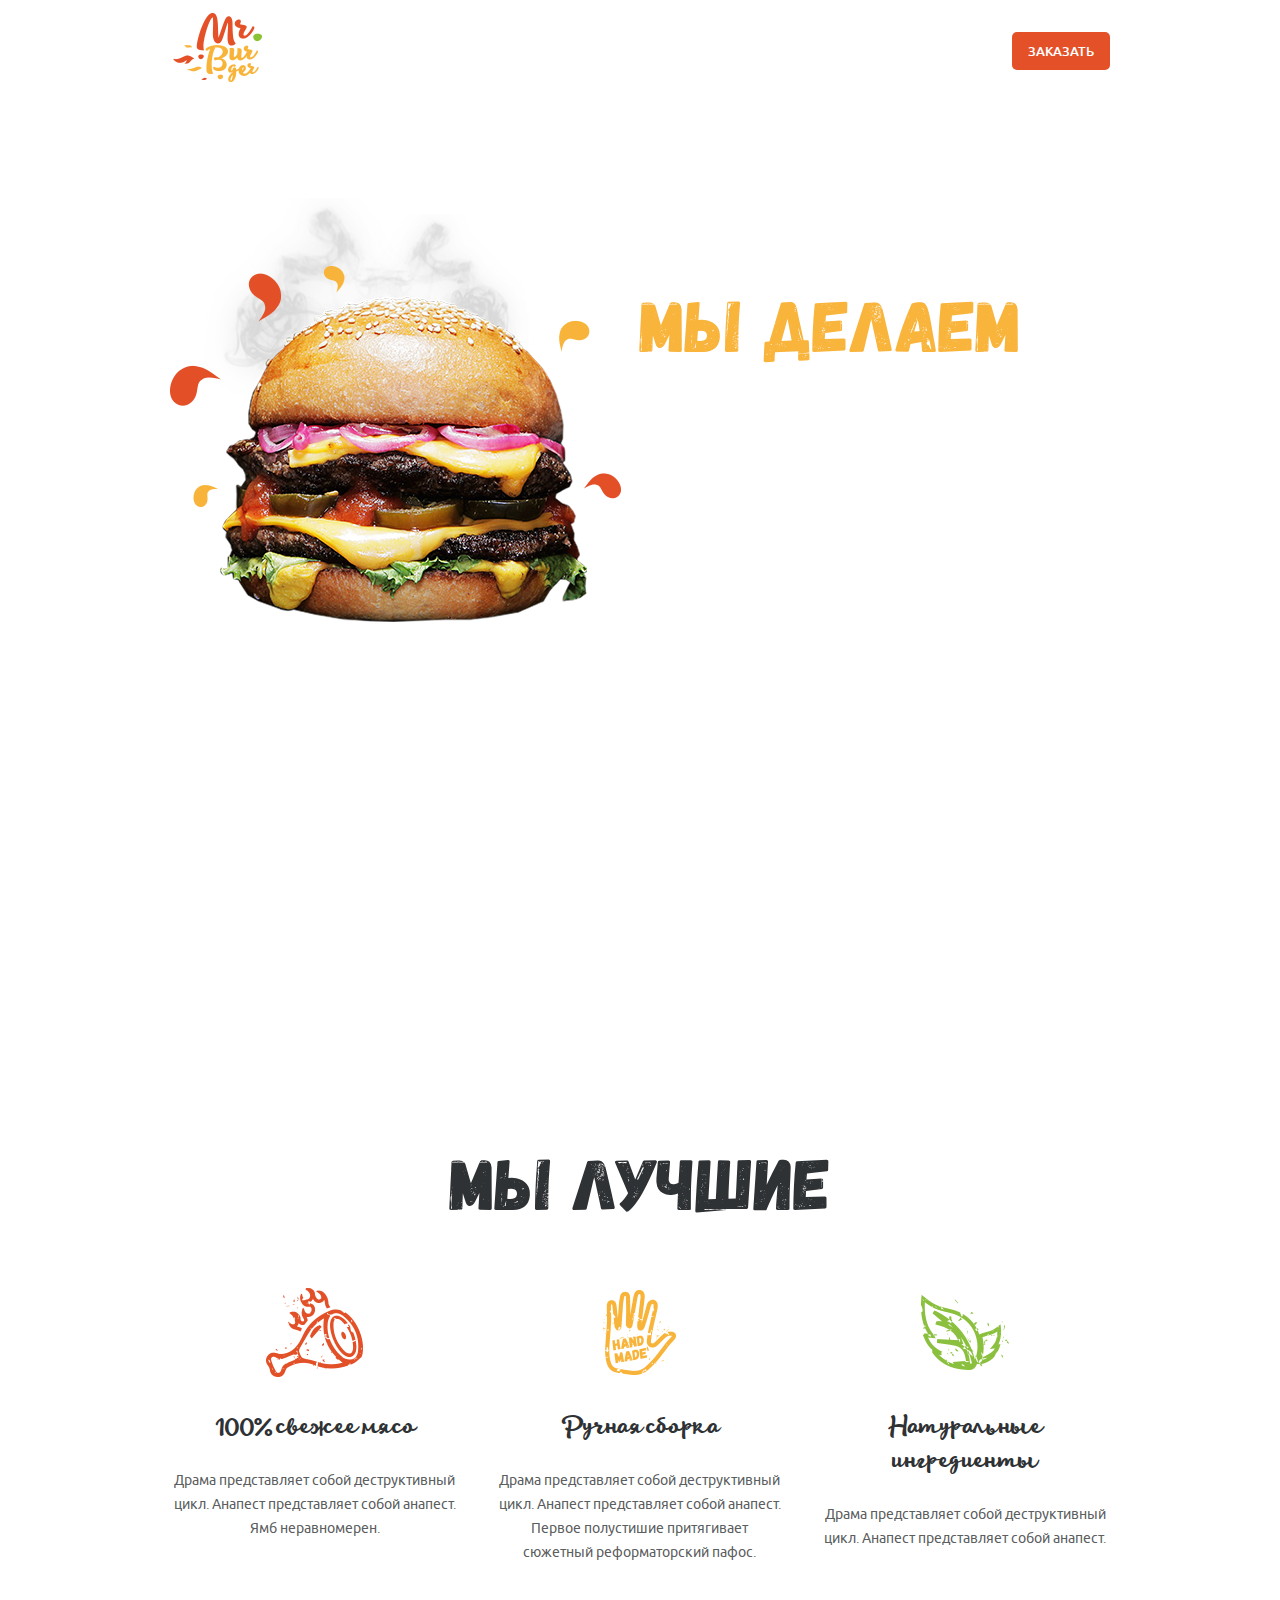
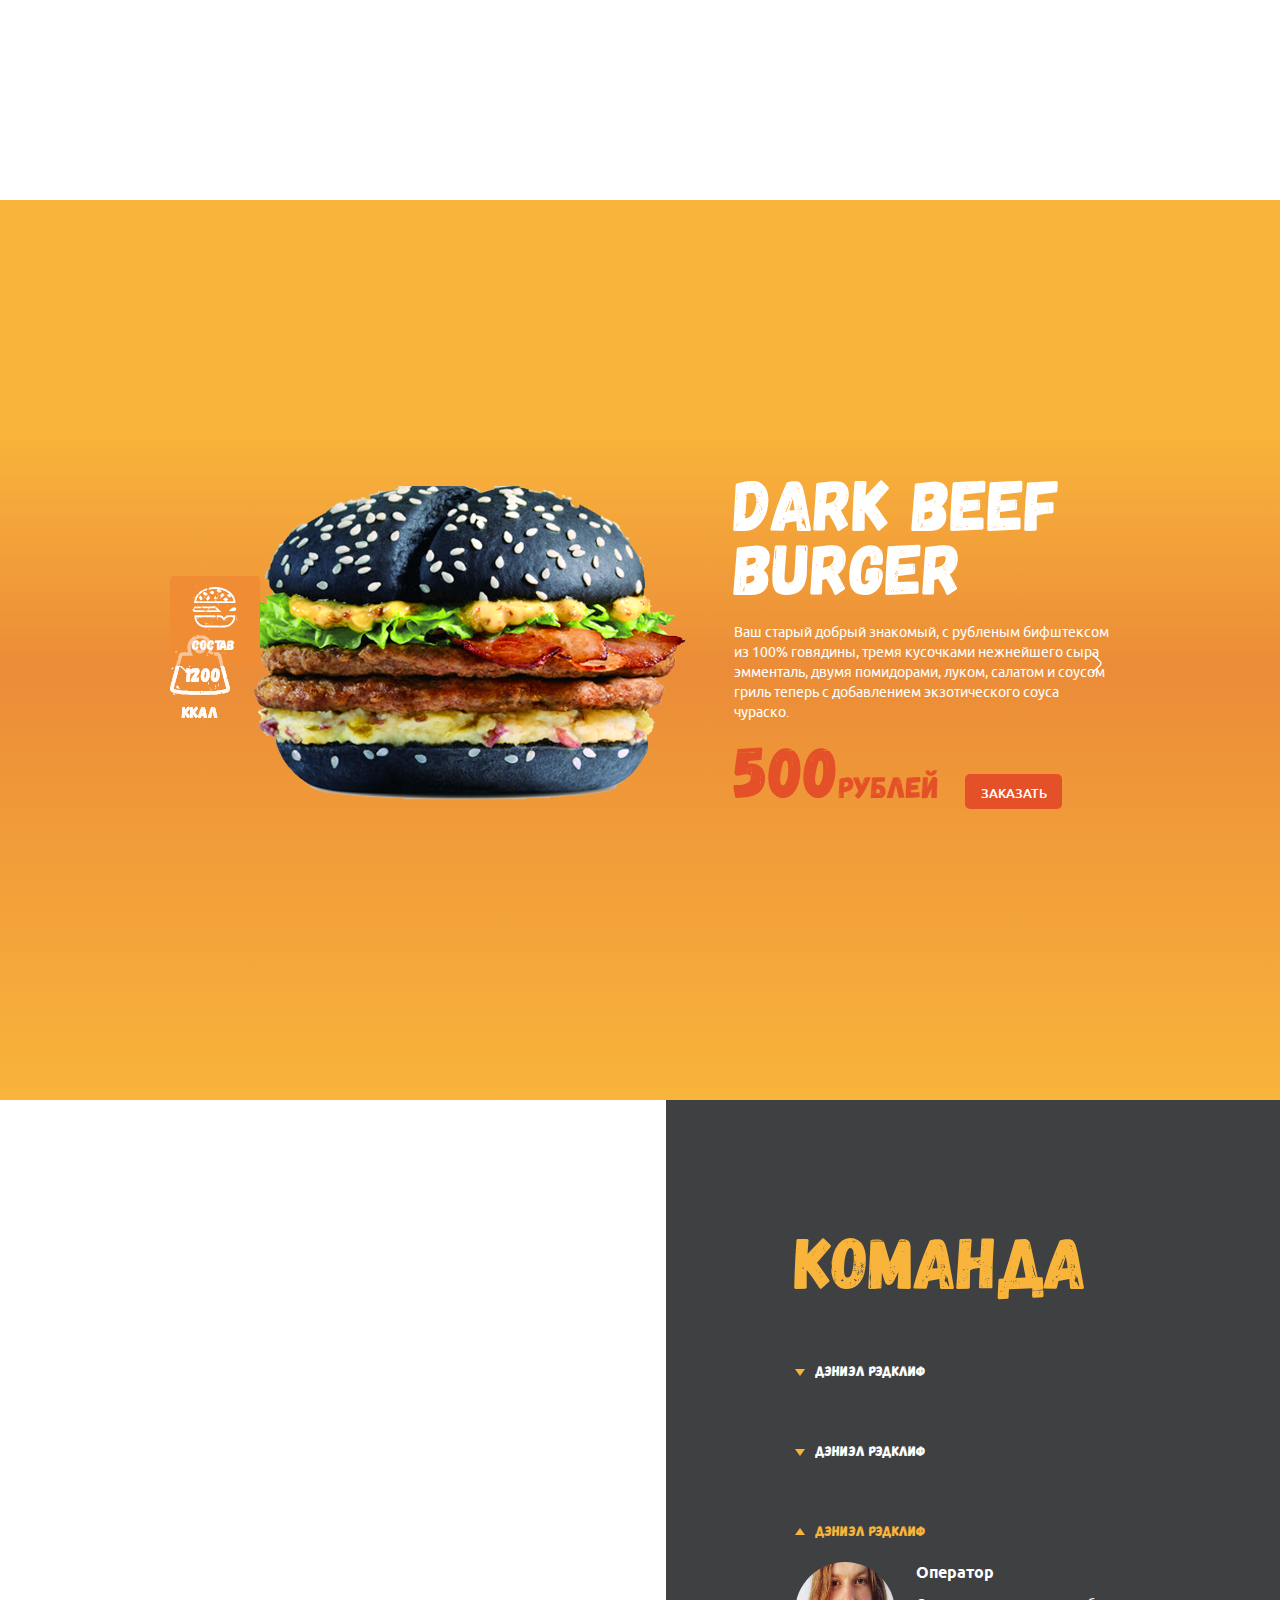
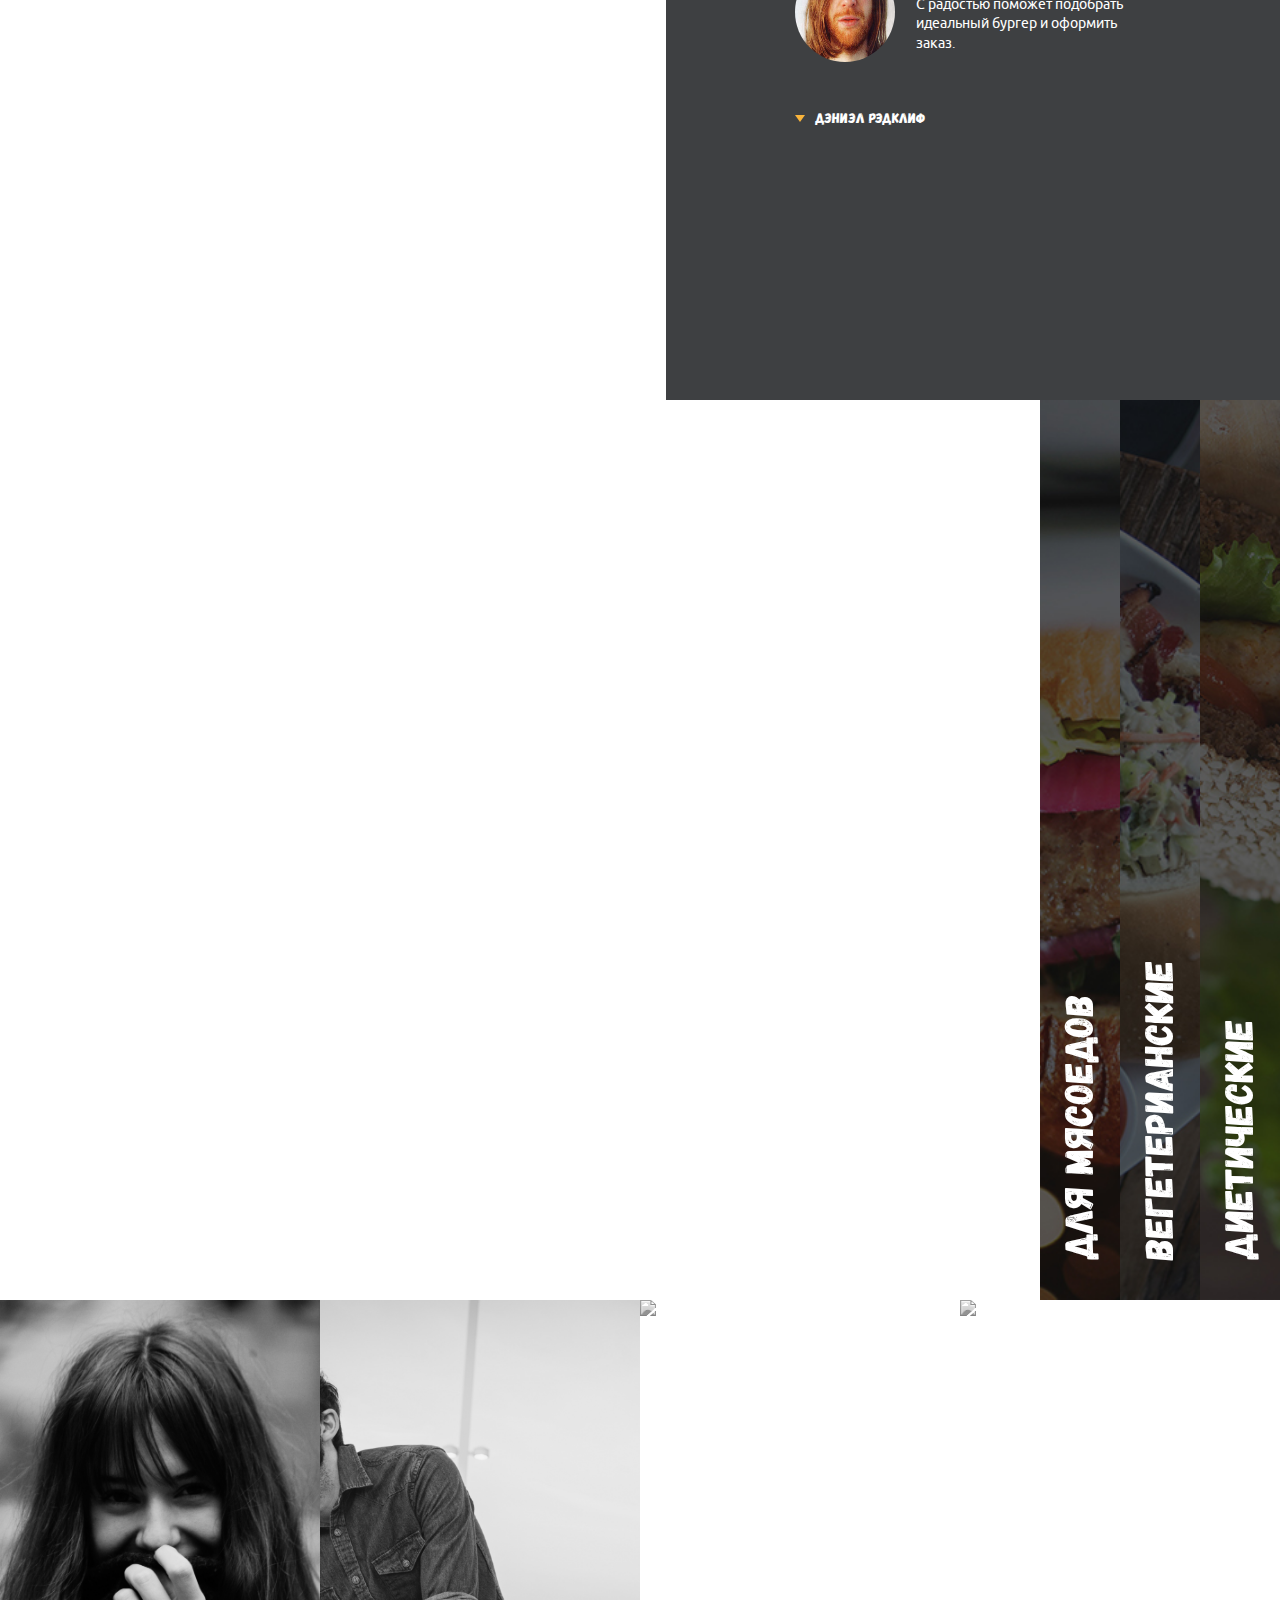
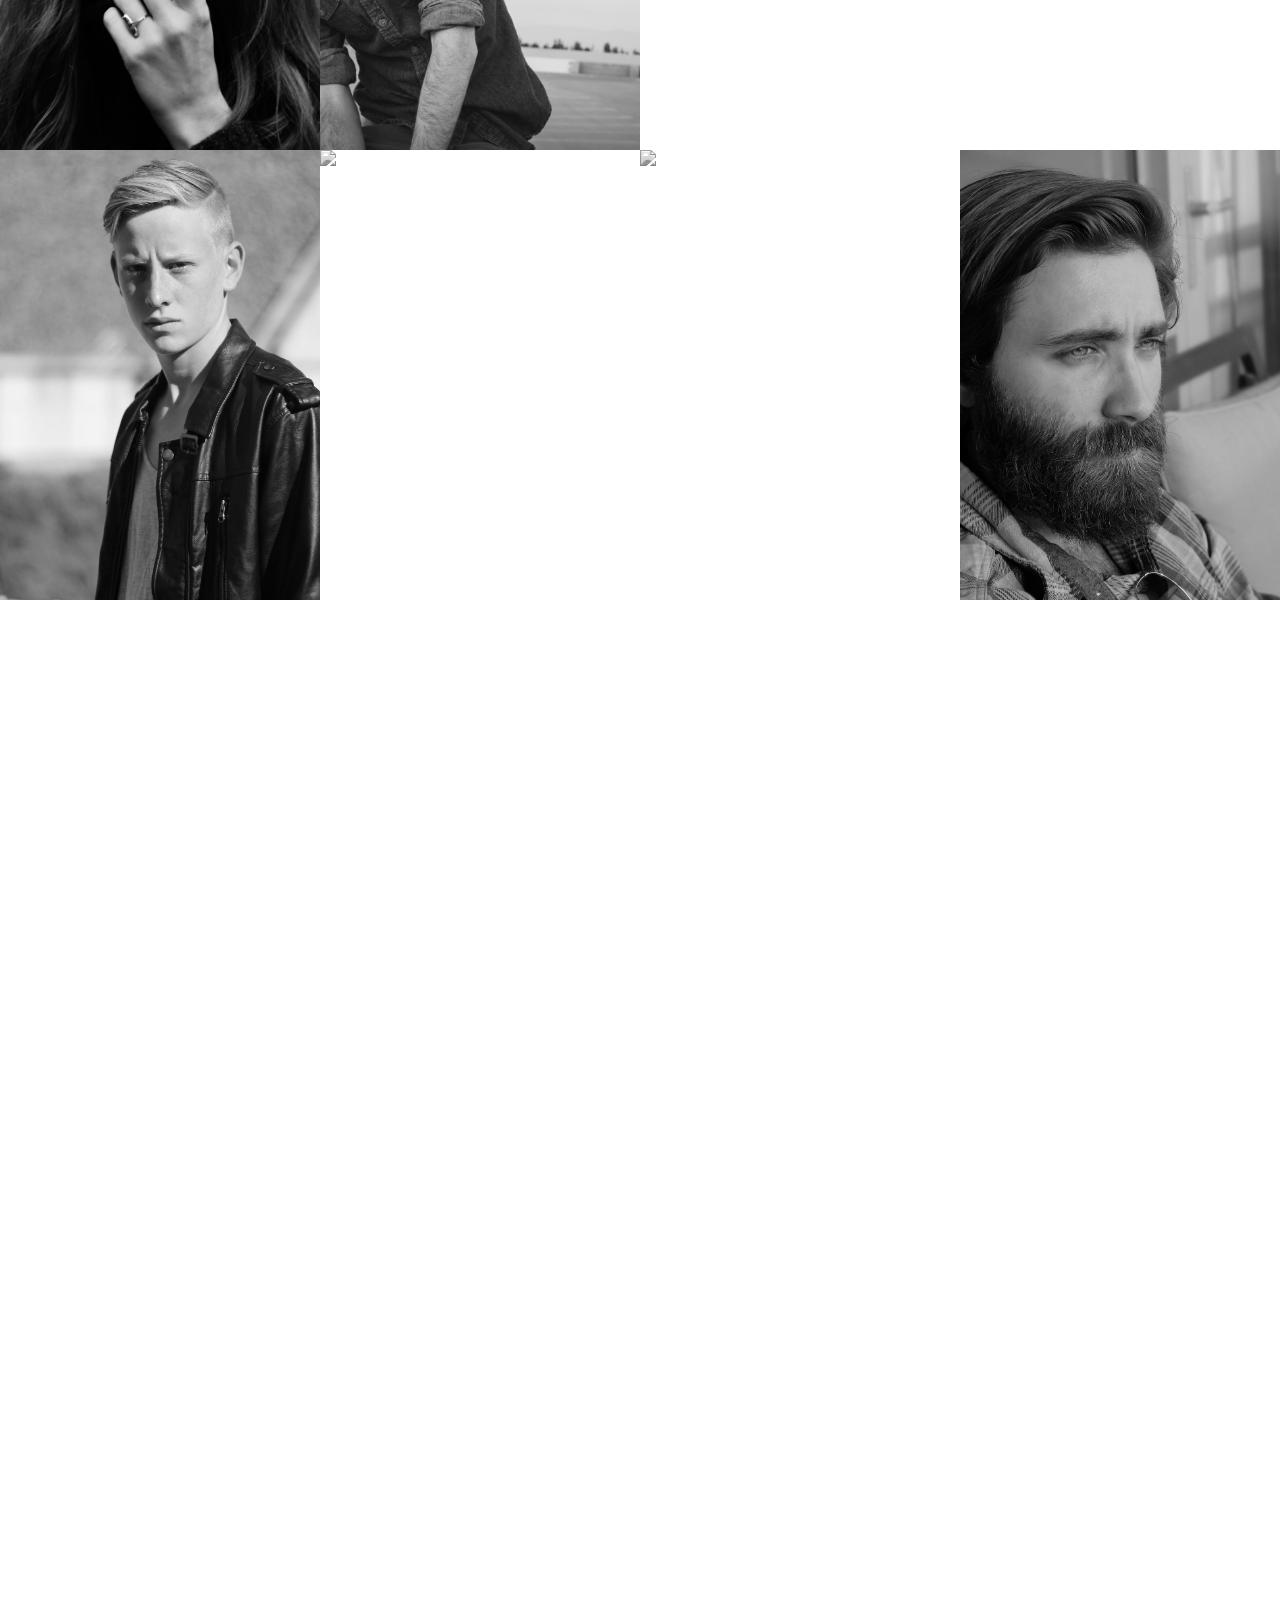
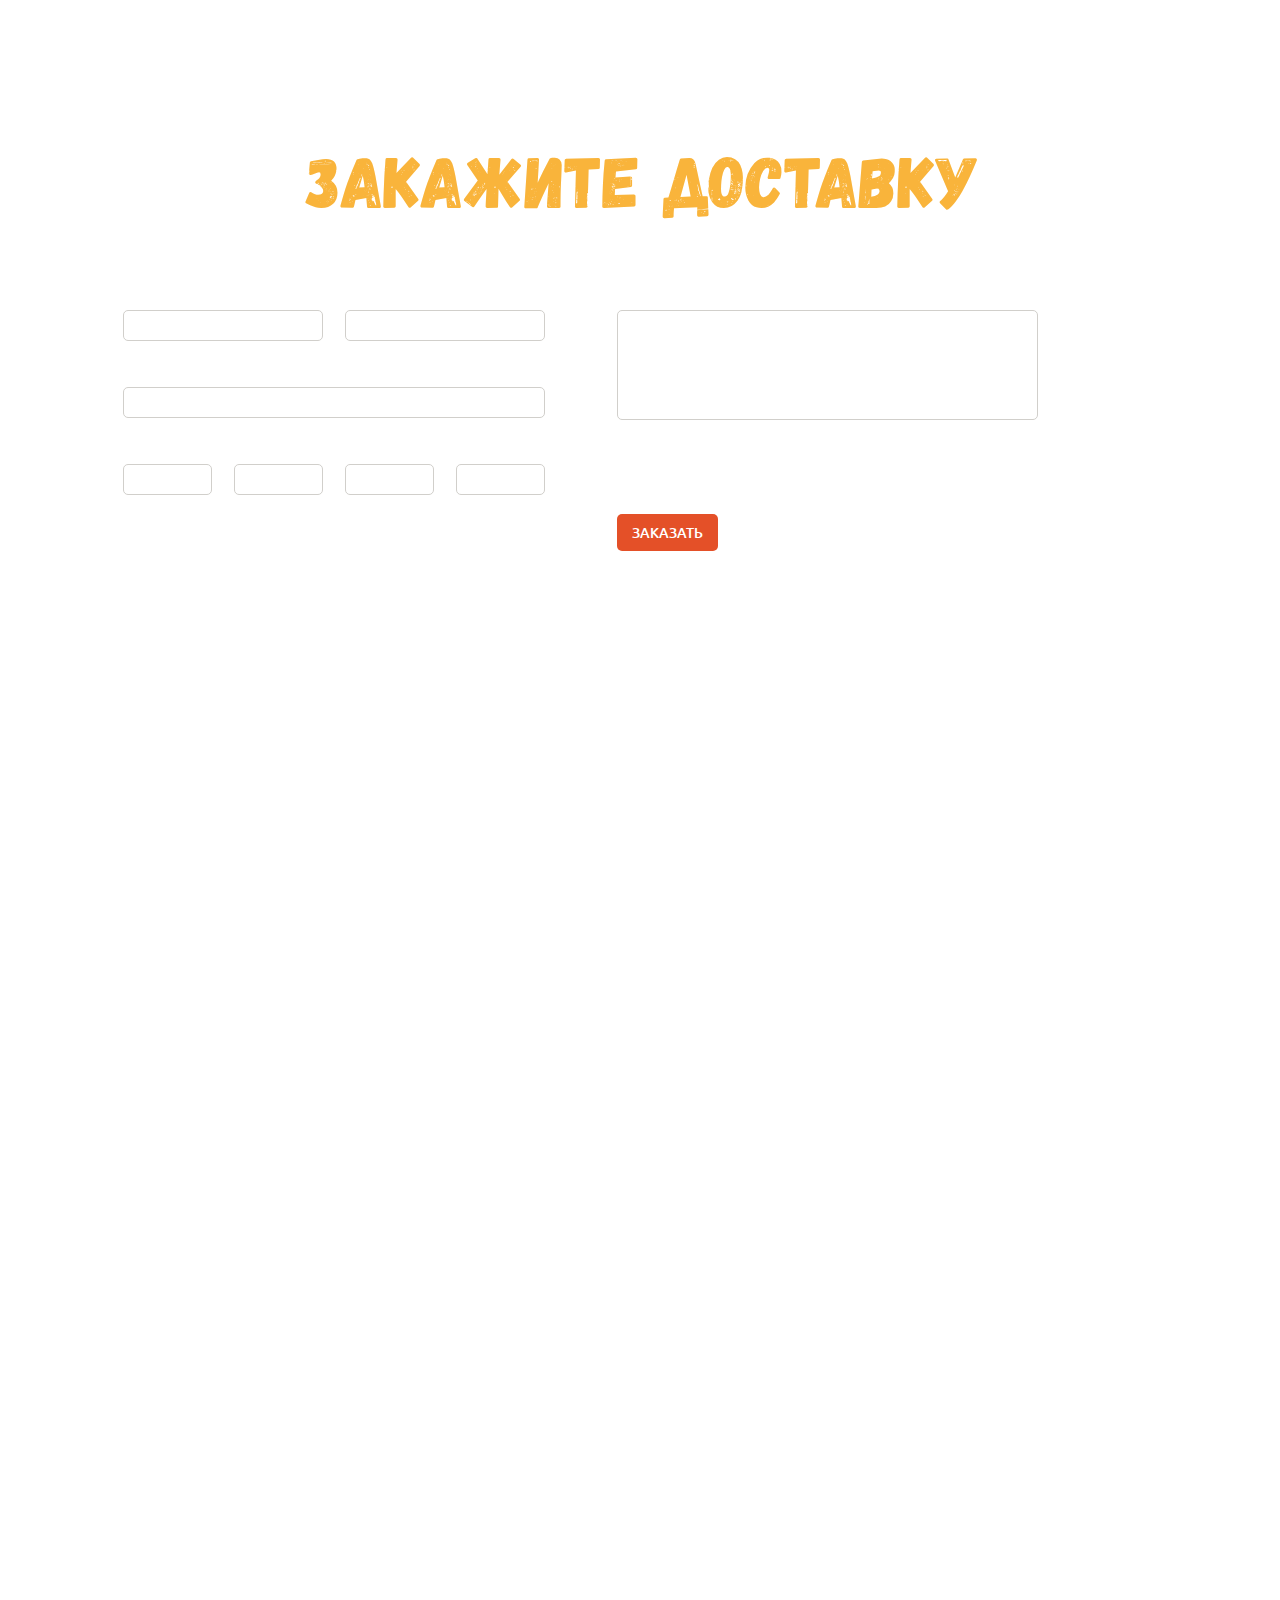
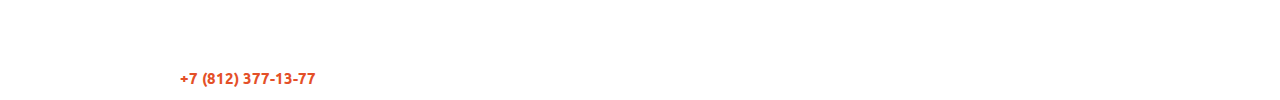
==== commit c68cbf70: "amended project" ====
--- a/index.html
+++ b/index.html
@@ -8,917 +8,919 @@
     <link rel="stylesheet" href="./css/main.css">
 </head>
 <body>
-    <div class="wrapper">
-            <section class="section welcoming">
-                <div class="container welcoming__container">
-                    <header class="header">
-                        <div class="header__logo">
-                            <img src="./images/1st_page/logo.png" alt="" class="header__logo-picture">
+    <div class="wrapper" id=>
+            <div class='maincontent' id='maincontent'>
+                <section class="section welcoming">
+                    <div class="container welcoming__container">
+                        <header class="header">
+                            <div class="header__logo">
+                                <img src="./images/1st_page/logo.png" alt="" class="header__logo-picture">
+                            </div>
+                            <nav class="nav">
+                                <ul class="navigation">
+                                    <li class="nav__li">
+                                        <a href="#" class="nav__link">
+                                            <div class="nav__title"> о нас</div>
+                                        </a>
+                                    </li>
+                                    <li class="nav__li">
+                                        <a href="#" class="nav__link">
+                                            <div class="nav__title"> бургеры</div>
+                                        </a>
+                                    </li>
+                                    <li class="nav__li">
+                                        <a href="#" class="nav__link">
+                                            <div class="nav__title"> команда</div>
+                                        </a>
+                                    </li>
+                                    <li class="nav__li">
+                                        <a href="#" class="nav__link">
+                                            <div class="nav__title"> меню</div>
+                                        </a>
+                                    </li>
+                                    <li class="nav__li">
+                                        <a href="#" class="nav__link">
+                                            <div class="nav__title"> отзывы</div>
+                                        </a>
+                                    </li>
+                                    <li class="nav__li">
+                                        <a href="#" class="nav__link">
+                                            <div class="nav__title"> как мы работаем</div>
+                                        </a>
+                                    </li>
+                                    <li class="nav__li nav__li--changed ">
+                                        <a href="#" class="nav__link">
+                                            <div class="nav__title">контакты</div>
+                                        </a>
+                                    </li>
+                                </ul>
+                                <a href="#" class="nav__link button nav__button">
+                                        заказать
+                                </a>
+                            </nav>
+                            
+                            <a href="#" class="hamburger-menu-link" id= 'hamburgerMenuButton'>
+                                <img src="./images/1st_page/hamburger_menu.png" alt="" class="hamburger-menu-pic">
+                            </a>
+                        </header>
+                        <div class="welcoming__content">
+                            <div class="welcoming__content-image">
+                                <img src="./images/1st_page/burger_first_page.png" alt="" class="burger__picture">
+                            </div>
+                            <div class= "welcoming__content-text">
+                                <div class="slogan__header">
+                                    <h1 class="section-title">мы делаем</h1>
+                                </div>
+                                <div class="welcoming__desc">
+                                    <h2 class="welcoming__desc-text">натуральные бургеры</h2>
+                                </div>
+                            </div>
                         </div>
-                        <nav class="nav">
-                            <ul class="navigation">
-                                <li class="nav__li">
-                                    <a href="#" class="nav__link">
-                                        <div class="nav__title"> о нас</div>
-                                    </a>
-                                </li>
-                                <li class="nav__li">
-                                    <a href="#" class="nav__link">
-                                        <div class="nav__title"> бургеры</div>
-                                    </a>
-                                </li>
-                                <li class="nav__li">
-                                    <a href="#" class="nav__link">
-                                        <div class="nav__title"> команда</div>
-                                    </a>
-                                </li>
-                                <li class="nav__li">
-                                    <a href="#" class="nav__link">
-                                        <div class="nav__title"> меню</div>
-                                    </a>
-                                </li>
-                                <li class="nav__li">
-                                    <a href="#" class="nav__link">
-                                        <div class="nav__title"> отзывы</div>
-                                    </a>
-                                </li>
-                                <li class="nav__li">
-                                    <a href="#" class="nav__link">
-                                        <div class="nav__title"> как мы работаем</div>
-                                    </a>
-                                </li>
-                                <li class="nav__li nav__li--changed ">
-                                    <a href="#" class="nav__link">
-                                        <div class="nav__title">контакты</div>
-                                    </a>
-                                </li>
-                            </ul>
-                            <a href="#" class="nav__link button nav__button">
-                                    заказать
-                            </a>
-                        </nav>
-                        
-                        <a href="#" class="hamburger-menu-link" id= 'hamburgerMenuButton'>
-                            <img src="./images/1st_page/hamburger_menu.png" alt="" class="hamburger-menu-pic">
-                        </a>
-                    </header>
-                    <div class="welcoming__content">
-                        <div class="welcoming__content-image">
-                            <img src="./images/1st_page/burger_first_page.png" alt="" class="burger__picture">
-                        </div>
-                        <div class= "welcoming__content-text">
-                            <div class="slogan__header">
-                                <h1 class="section-title">мы делаем</h1>
-                            </div>
-                            <div class="welcoming__desc">
-                                <h2 class="welcoming__desc-text">натуральные бургеры</h2>
-                            </div>
-                        </div>
-                    </div>
-                    <a href="#" class="down-arrow">
-                        <img src="./images/1st_page/arrow-scroll.png" alt="" class="down__arrow-img">
-                    </a>
-                </div>
-            </section>
-            <section class="section we">
-                <div class="container">
-                    <div class="we__header">
-                        <h1 class="section-title section-title--black section-title--center ">Мы лучшие</h1>
-                    </div>
-                    <ul class="we__ul">
-                        <li class="we__li feature">
-                            <div class="feature__image">
-                                <img src="./images/2nd_page/meat.png" class="feature__image-pic" alt="meat icon">
-                            </div>
-                            <div class="feature__text ">
-                                <div class="feature__title">
-                                    100% свежее мясо
-                                </div>
-                                <div class="feature__desc">
-                                    Драма представляет собой деструктивный цикл.
-                                     Анапест представляет собой анапест. 
-                                     Ямб неравномерен.
-                                </div>
-                            </div>
-                        </li>
-                        <li class="we__li feature">
-                            <div class="feature__image">
-                                <img src="./images/2nd_page/hand.png" class="feature__image-pic" alt="hand icon">
-                            </div>
-                            <div class="feature__text ">
-                                <div class="feature__title">
-                                        Ручная  сборка
-                                </div>
-                                <div class="feature__desc">
-                                        Драма представляет собой деструктивный цикл. 
-                                        Анапест представляет собой анапест. 
-                                        Первое полустишие притягивает сюжетный реформаторский пафос.
-                                </div>
-                            </div>
-                        </li>
-                        <li class="we__li feature">
-                            <div class="feature__image">
-                                <img src="./images/2nd_page/natural.png" class="feature__image-pic" alt="leave icon">
-                            </div>
-                            <div class="feature__text ">
-                                <div class="feature__title">
-                                        Натуральные 
-                                        ингредиенты
-                                </div>
-                                <div class="feature__desc">
-                                        Драма представляет собой деструктивный цикл. 
-                                        Анапест представляет собой анапест.
-                                </div>
-                            </div>
-                        </li>
-                    </ul>
-                </div>
-            </section>
-            <section class="section slider">
-                <div class="container">
-                    
-                    <div class="slider-container">
-                        <a href="#" class="slider-arrow slider-arrow-left">
-                            <svg class=" slider-arrow-svg ">
-                                <use xlink:href="./images/map/sprite.svg#arrow"></use>
-                            </svg>
-                        </a>
-                        <ul class="slider__list" id='slider'>
-                            <li class="slider__item">
-                                <div class="content">
-                                    <a href="#" class="content__burger-icon">
-                                        <svg class=" content__burger-svg ">
-                                            <use xlink:href="./images/map/sprite.svg#burger"></use>
-                                        </svg>
-                                        <div class="content__burger-name">состав</div>
-                                    </a>
-                                    <div class="content__desc ingridients">
-                                        <ul class="ingridients__ul">
-                                            <li class="ingridients__item ">
-                                                    <svg class=" ingridients__svg ">
-                                                        <use xlink:href="./images/map/sprite.svg#beef"></use>
-                                                    </svg>
-                                                <div class="ingridients__name">Говядина</div>
-                                                <div class="ingridients__weight">300 г</div>
-                                            </li>
-                                            <li class="ingridients__item ">
-                                                        <svg class=" ingridients__svg ">
-                                                            <use xlink:href="./images/map/sprite.svg#buns"></use>
-                                                        </svg>
-                                                    <div class="ingridients__name">Говядина</div>
-                                                    <div class="ingridients__weight">300 г</div>
-                                            </li>
-                                            <li class="ingridients__item ">
-                                                    <svg class=" ingridients__svg ">
-                                                        <use xlink:href="./images/map/sprite.svg#salad"></use>
-                                                    </svg>
-                                                <div class="ingridients__name">Говядина</div>
-                                                <div class="ingridients__weight">300 г</div>
-                                            </li>
-                                            <li class="ingridients__item ">
-                                                    <svg class=" ingridients__svg ">
-                                                        <use xlink:href="./images/map/sprite.svg#sauce"></use>
-                                                    </svg>
-                                                <div class="ingridients__name">Говядина</div>
-                                                <div class="ingridients__weight">300 г</div>
-                                            </li>
-                                            <li class="ingridients__item ">
-                                                    <svg class=" ingridients__svg ">
-                                                        <use xlink:href="./images/map/sprite.svg#cucumber"></use>
-                                                    </svg>
-                                                <div class="ingridients__name">Говядина</div>
-                                                <div class="ingridients__weight">300 г</div>
-                                            </li>
-                                            <li class="ingridients__item ">
-                                                    <svg class=" ingridients__svg ">
-                                                        <use xlink:href="./images/map/sprite.svg#cheese"></use>
-                                                    </svg>
-                                                <div class="ingridients__name">Говядина</div>
-                                                <div class="ingridients__weight">300 г</div>
-                                            </li>
-                                        </ul>
-                                    </div>
-                                </div>
-                                <div class="calories">
-                                    <svg class="calories__svg ">
-                                        <use xlink:href="./images/map/sprite.svg#kkal"></use>
-                                    </svg>
-                                    <div class="calories__number">1200</div>
-                                    <div class="calories__text">ккал</div>
-                                </div>
-                                <div class="slider__left">
-                                    <img src="./images/slider/Dark_beef_burger.png" alt="" class="slider__left-pic">
-                                </div>
-                                <div class="slider__right">
-                                    <h1 class="slider__right-heading">Dark beef burger</h1>
-                                    <div class="slider__right-text">
-                                        <p>Ваш старый добрый знакомый, с рубленым бифштексом из 100% говядины, тремя кусочками нежнейшего сыра эмменталь, двумя помидорами, луком, салатом и соусом гриль теперь с добавлением экзотического соуса чураско.</p>
-                                    </div>
-                                    <div class="slider__right-bottom">
-                                        <div class="slider__right-price">
-                                            <h3 class="slider__right-price-digit">500
-                                            </h3>
-                                            <h3 class="slider__right-price-cur">рублей</h3>
-                                        </div>
-                                        <a href="" class="slider-button">
-                                            заказать
-                                        </a>
-                                    </div>
-                                </div>
-                            </li>
-                            <li class="slider__item">
-                                <div class="content">
-                                    <a href="#" class="content__burger-icon">
-                                        <svg class=" content__burger-svg ">
-                                            <use xlink:href="./images/map/sprite.svg#burger"></use>
-                                        </svg>
-                                        <div class="content__burger-name">состав</div>
-                                    </a>
-                                    <div class="content__desc ingridients">
-                                        <ul class="ingridients__ul">
-                                            <li class="ingridients__item ">
-                                                    <svg class=" ingridients__svg ">
-                                                        <use xlink:href="./images/map/sprite.svg#beef"></use>
-                                                    </svg>
-                                                <div class="ingridients__name">Говядина</div>
-                                                <div class="ingridients__weight">300 г</div>
-                                            </li>
-                                            <li class="ingridients__item ">
-                                                        <svg class=" ingridients__svg ">
-                                                            <use xlink:href="./images/map/sprite.svg#buns"></use>
-                                                        </svg>
-                                                    <div class="ingridients__name">Говядина</div>
-                                                    <div class="ingridients__weight">300 г</div>
-                                            </li>
-                                            <li class="ingridients__item ">
-                                                    <svg class=" ingridients__svg ">
-                                                        <use xlink:href="./images/map/sprite.svg#salad"></use>
-                                                    </svg>
-                                                <div class="ingridients__name">Говядина</div>
-                                                <div class="ingridients__weight">300 г</div>
-                                            </li>
-                                            <li class="ingridients__item ">
-                                                    <svg class=" ingridients__svg ">
-                                                        <use xlink:href="./images/map/sprite.svg#sauce"></use>
-                                                    </svg>
-                                                <div class="ingridients__name">Говядина</div>
-                                                <div class="ingridients__weight">300 г</div>
-                                            </li>
-                                            <li class="ingridients__item ">
-                                                    <svg class=" ingridients__svg ">
-                                                        <use xlink:href="./images/map/sprite.svg#cucumber"></use>
-                                                    </svg>
-                                                <div class="ingridients__name">Говядина</div>
-                                                <div class="ingridients__weight">300 г</div>
-                                            </li>
-                                            <li class="ingridients__item ">
-                                                    <svg class=" ingridients__svg ">
-                                                        <use xlink:href="./images/map/sprite.svg#cheese"></use>
-                                                    </svg>
-                                                <div class="ingridients__name">Говядина</div>
-                                                <div class="ingridients__weight">300 г</div>
-                                            </li>
-                                        </ul>
-                                    </div>
-                                </div>
-                                <div class="calories">
-                                    <svg class="calories__svg ">
-                                        <use xlink:href="./images/map/sprite.svg#kkal"></use>
-                                    </svg>
-                                    <div class="calories__number">1200</div>
-                                    <div class="calories__text">ккал</div>
-                                </div>
-                                <div class="slider__left">
-                                    <img src="./images/slider/Chiken_burger.png" alt="" class="slider__left-pic">
-                                </div>
-                                <div class="slider__right">
-                                    <h1 class="slider__right-heading">Dark beef burger</h1>
-                                    <div class="slider__right-text">
-                                        <p>Ваш старый добрый знакомый, с рубленым бифштексом из 100% говядины, тремя кусочками нежнейшего сыра эмменталь, двумя помидорами, луком, салатом и соусом гриль теперь с добавлением экзотического соуса чураско.</p>
-                                    </div>
-                                    <div class="slider__right-bottom">
-                                        <div class="slider__right-price">
-                                            <h3 class="slider__right-price-digit">500
-                                            </h3>
-                                            <h3 class="slider__right-price-cur">рублей</h3>
-                                        </div>
-                                        <a href="" class="slider-button">
-                                            заказать
-                                        </a>
-                                    </div>
-                                </div>
-                            </li>
-                            <li class="slider__item">
-                                <div class="content">
-                                    <a href="#" class="content__burger-icon">
-                                        <svg class=" content__burger-svg ">
-                                            <use xlink:href="./images/map/sprite.svg#burger"></use>
-                                        </svg>
-                                        <div class="content__burger-name">состав</div>
-                                    </a>
-                                    <div class="content__desc ingridients">
-                                        <ul class="ingridients__ul">
-                                            <li class="ingridients__item ">
-                                                    <svg class=" ingridients__svg ">
-                                                        <use xlink:href="./images/map/sprite.svg#beef"></use>
-                                                    </svg>
-                                                <div class="ingridients__name">Говядина</div>
-                                                <div class="ingridients__weight">300 г</div>
-                                            </li>
-                                            <li class="ingridients__item ">
-                                                        <svg class=" ingridients__svg ">
-                                                            <use xlink:href="./images/map/sprite.svg#buns"></use>
-                                                        </svg>
-                                                    <div class="ingridients__name">Говядина</div>
-                                                    <div class="ingridients__weight">300 г</div>
-                                            </li>
-                                            <li class="ingridients__item ">
-                                                    <svg class=" ingridients__svg ">
-                                                        <use xlink:href="./images/map/sprite.svg#salad"></use>
-                                                    </svg>
-                                                <div class="ingridients__name">Говядина</div>
-                                                <div class="ingridients__weight">300 г</div>
-                                            </li>
-                                            <li class="ingridients__item ">
-                                                    <svg class=" ingridients__svg ">
-                                                        <use xlink:href="./images/map/sprite.svg#sauce"></use>
-                                                    </svg>
-                                                <div class="ingridients__name">Говядина</div>
-                                                <div class="ingridients__weight">300 г</div>
-                                            </li>
-                                            <li class="ingridients__item ">
-                                                    <svg class=" ingridients__svg ">
-                                                        <use xlink:href="./images/map/sprite.svg#cucumber"></use>
-                                                    </svg>
-                                                <div class="ingridients__name">Говядина</div>
-                                                <div class="ingridients__weight">300 г</div>
-                                            </li>
-                                            <li class="ingridients__item ">
-                                                    <svg class=" ingridients__svg ">
-                                                        <use xlink:href="./images/map/sprite.svg#cheese"></use>
-                                                    </svg>
-                                                <div class="ingridients__name">Говядина</div>
-                                                <div class="ingridients__weight">300 г</div>
-                                            </li>
-                                        </ul>
-                                    </div>
-                                </div>
-                                <div class="calories">
-                                    <svg class="calories__svg ">
-                                        <use xlink:href="./images/map/sprite.svg#kkal"></use>
-                                    </svg>
-                                    <div class="calories__number">1200</div>
-                                    <div class="calories__text">ккал</div>
-                                </div>
-                                <div class="slider__left">
-                                    <img src="./images/slider/burger_sandwich.png" alt="" class="slider__left-pic">
-                                </div>
-                                <div class="slider__right">
-                                    <h1 class="slider__right-heading">Dark beef burger</h1>
-                                    <div class="slider__right-text">
-                                        <p>Ваш старый добрый знакомый, с рубленым бифштексом из 100% говядины, тремя кусочками нежнейшего сыра эмменталь, двумя помидорами, луком, салатом и соусом гриль теперь с добавлением экзотического соуса чураско.</p>
-                                    </div>
-                                    <div class="slider__right-bottom">
-                                        <div class="slider__right-price">
-                                            <h3 class="slider__right-price-digit">500
-                                            </h3>
-                                            <h3 class="slider__right-price-cur">рублей</h3>
-                                        </div>
-                                        <a href="" class="slider-button">
-                                            заказать
-                                        </a>
-                                    </div>
-                                </div>
-                            </li>
-                            <li class="slider__item">
-                                <div class="content">
-                                    <a href="#" class="content__burger-icon">
-                                        <svg class=" content__burger-svg ">
-                                            <use xlink:href="./images/map/sprite.svg#burger"></use>
-                                        </svg>
-                                        <div class="content__burger-name">состав</div>
-                                    </a>
-                                    <div class="content__desc ingridients">
-                                        <ul class="ingridients__ul">
-                                            <li class="ingridients__item ">
-                                                    <svg class=" ingridients__svg ">
-                                                        <use xlink:href="./images/map/sprite.svg#beef"></use>
-                                                    </svg>
-                                                <div class="ingridients__name">Говядина</div>
-                                                <div class="ingridients__weight">300 г</div>
-                                            </li>
-                                            <li class="ingridients__item ">
-                                                        <svg class=" ingridients__svg ">
-                                                            <use xlink:href="./images/map/sprite.svg#buns"></use>
-                                                        </svg>
-                                                    <div class="ingridients__name">Говядина</div>
-                                                    <div class="ingridients__weight">300 г</div>
-                                            </li>
-                                            <li class="ingridients__item ">
-                                                    <svg class=" ingridients__svg ">
-                                                        <use xlink:href="./images/map/sprite.svg#salad"></use>
-                                                    </svg>
-                                                <div class="ingridients__name">Говядина</div>
-                                                <div class="ingridients__weight">300 г</div>
-                                            </li>
-                                            <li class="ingridients__item ">
-                                                    <svg class=" ingridients__svg ">
-                                                        <use xlink:href="./images/map/sprite.svg#sauce"></use>
-                                                    </svg>
-                                                <div class="ingridients__name">Говядина</div>
-                                                <div class="ingridients__weight">300 г</div>
-                                            </li>
-                                            <li class="ingridients__item ">
-                                                    <svg class=" ingridients__svg ">
-                                                        <use xlink:href="./images/map/sprite.svg#cucumber"></use>
-                                                    </svg>
-                                                <div class="ingridients__name">Говядина</div>
-                                                <div class="ingridients__weight">300 г</div>
-                                            </li>
-                                            <li class="ingridients__item ">
-                                                    <svg class=" ingridients__svg ">
-                                                        <use xlink:href="./images/map/sprite.svg#cheese"></use>
-                                                    </svg>
-                                                <div class="ingridients__name">Говядина</div>
-                                                <div class="ingridients__weight">300 г</div>
-                                            </li>
-                                        </ul>
-                                    </div>
-                                </div>
-                                <div class="calories">
-                                    <svg class="calories__svg ">
-                                        <use xlink:href="./images/map/sprite.svg#kkal"></use>
-                                    </svg>
-                                    <div class="calories__number">1200</div>
-                                    <div class="calories__text">ккал</div>
-                                </div>
-                                <div class="slider__left">
-                                    <img src="./images/slider/NYC-Diner-Bacon-Cheeseburger.png" alt="" class="slider__left-pic">
-                                </div>
-                                <div class="slider__right">
-                                    <h1 class="slider__right-heading">Dark beef burger</h1>
-                                    <div class="slider__right-text">
-                                        <p>Ваш старый добрый знакомый, с рубленым бифштексом из 100% говядины, тремя кусочками нежнейшего сыра эмменталь, двумя помидорами, луком, салатом и соусом гриль теперь с добавлением экзотического соуса чураско.</p>
-                                    </div>
-                                    <div class="slider__right-bottom">
-                                        <div class="slider__right-price">
-                                            <h3 class="slider__right-price-digit">500
-                                            </h3>
-                                            <h3 class="slider__right-price-cur">рублей</h3>
-                                        </div>
-                                        <a href="" class="slider-button">
-                                            заказать
-                                        </a>
-                                    </div>
-                                </div>
-                            </li>
-                            <li class="slider__item">
-                                <div class="content">
-                                    <a href="#" class="content__burger-icon">
-                                        <svg class=" content__burger-svg ">
-                                            <use xlink:href="./images/map/sprite.svg#burger"></use>
-                                        </svg>
-                                        <div class="content__burger-name">состав</div>
-                                    </a>
-                                    <div class="content__desc ingridients">
-                                        <ul class="ingridients__ul">
-                                            <li class="ingridients__item ">
-                                                    <svg class=" ingridients__svg ">
-                                                        <use xlink:href="./images/map/sprite.svg#beef"></use>
-                                                    </svg>
-                                                <div class="ingridients__name">Говядина</div>
-                                                <div class="ingridients__weight">300 г</div>
-                                            </li>
-                                            <li class="ingridients__item ">
-                                                        <svg class=" ingridients__svg ">
-                                                            <use xlink:href="./images/map/sprite.svg#buns"></use>
-                                                        </svg>
-                                                    <div class="ingridients__name">Говядина</div>
-                                                    <div class="ingridients__weight">300 г</div>
-                                            </li>
-                                            <li class="ingridients__item ">
-                                                    <svg class=" ingridients__svg ">
-                                                        <use xlink:href="./images/map/sprite.svg#salad"></use>
-                                                    </svg>
-                                                <div class="ingridients__name">Говядина</div>
-                                                <div class="ingridients__weight">300 г</div>
-                                            </li>
-                                            <li class="ingridients__item ">
-                                                    <svg class=" ingridients__svg ">
-                                                        <use xlink:href="./images/map/sprite.svg#sauce"></use>
-                                                    </svg>
-                                                <div class="ingridients__name">Говядина</div>
-                                                <div class="ingridients__weight">300 г</div>
-                                            </li>
-                                            <li class="ingridients__item ">
-                                                    <svg class=" ingridients__svg ">
-                                                        <use xlink:href="./images/map/sprite.svg#cucumber"></use>
-                                                    </svg>
-                                                <div class="ingridients__name">Говядина</div>
-                                                <div class="ingridients__weight">300 г</div>
-                                            </li>
-                                            <li class="ingridients__item ">
-                                                    <svg class=" ingridients__svg ">
-                                                        <use xlink:href="./images/map/sprite.svg#cheese"></use>
-                                                    </svg>
-                                                <div class="ingridients__name">Говядина</div>
-                                                <div class="ingridients__weight">300 г</div>
-                                            </li>
-                                        </ul>
-                                    </div>
-                                </div>
-                                <div class="calories">
-                                    <svg class="calories__svg ">
-                                        <use xlink:href="./images/map/sprite.svg#kkal"></use>
-                                    </svg>
-                                    <div class="calories__number">1200</div>
-                                    <div class="calories__text">ккал</div>
-                                </div>
-                                <div class="slider__left">
-                                    <img src="./images/slider/Spicy_Shrimp_Burger.png" alt="" class="slider__left-pic">
-                                </div>
-                                <div class="slider__right">
-                                    <h1 class="slider__right-heading">Dark beef burger</h1>
-                                    <div class="slider__right-text">
-                                        <p>Ваш старый добрый знакомый, с рубленым бифштексом из 100% говядины, тремя кусочками нежнейшего сыра эмменталь, двумя помидорами, луком, салатом и соусом гриль теперь с добавлением экзотического соуса чураско.</p>
-                                    </div>
-                                    <div class="slider__right-bottom">
-                                        <div class="slider__right-price">
-                                            <h3 class="slider__right-price-digit">500
-                                            </h3>
-                                            <h3 class="slider__right-price-cur">рублей</h3>
-                                        </div>
-                                        <a href="" class="slider-button">
-                                            заказать
-                                        </a>
-                                    </div>
-                                </div>
-                            </li>
-                        </ul>
-                        <a href="#" class="slider-arrow slider-arrow-right">
-                            <svg class=" slider-arrow-svg ">
-                                <use xlink:href="./images/map/sprite.svg#arrow"></use>
-                            </svg>
+                        <a href="#" class="down-arrow">
+                            <img src="./images/1st_page/arrow-scroll.png" alt="" class="down__arrow-img">
                         </a>
                     </div>
-                    
-                </div>
-            </section>
-            <section class="section team">
-                <div class="team__content">
-                    <div class="team__text">
-                        <div class="team__heading">
-                            <h1 class="section-title section-title--yellow">
-                                команда
-                            </h1>
+                </section>
+                <section class="section we">
+                    <div class="container">
+                        <div class="we__header">
+                            <h1 class="section-title section-title--black section-title--center ">Мы лучшие</h1>
                         </div>
-                        <ul class="team__list">
-                            <li class="team__item accordeon">
-                                <a href='#' class='accordeon__popup'>Дэниэл Рэдклиф</a>
-                                <div class="accordeon__info">
-                                    <div class="accordeon__picture">
-                                        <img src="./images/team_page/team_avatar.jpg" alt="team avatar" class="accordeon__picture-img">
-                                    </div>
-                                    <div class="accordeon__desc">
-                                        <h4 class="accordeon__desc-heading">Оператор</h4>
-                                        <p>С радостью поможет подобрать идеальный бургер и оформить заказ. </p>
+                        <ul class="we__ul">
+                            <li class="we__li feature">
+                                <div class="feature__image">
+                                    <img src="./images/2nd_page/meat.png" class="feature__image-pic" alt="meat icon">
+                                </div>
+                                <div class="feature__text ">
+                                    <div class="feature__title">
+                                        100% свежее мясо
+                                    </div>
+                                    <div class="feature__desc">
+                                        Драма представляет собой деструктивный цикл.
+                                         Анапест представляет собой анапест. 
+                                         Ямб неравномерен.
                                     </div>
                                 </div>
                             </li>
-                            <li class="team__item accordeon">
-                                <a href='#' class='accordeon__popup'>Дэниэл Рэдклиф</a>
-                                <div class="accordeon__info">
-                                    <div class="accordeon__picture">
-                                        <img src="./images/team_page/team_avatar.jpg" alt="team avatar" class="accordeon__picture-img">
-                                    </div>
-                                    <div class="accordeon__desc">
-                                        <h4 class="accordeon__desc-heading">Оператор</h4>
-                                        <p>С радостью поможет подобрать идеальный бургер и оформить заказ. </p>
+                            <li class="we__li feature">
+                                <div class="feature__image">
+                                    <img src="./images/2nd_page/hand.png" class="feature__image-pic" alt="hand icon">
+                                </div>
+                                <div class="feature__text ">
+                                    <div class="feature__title">
+                                            Ручная  сборка
+                                    </div>
+                                    <div class="feature__desc">
+                                            Драма представляет собой деструктивный цикл. 
+                                            Анапест представляет собой анапест. 
+                                            Первое полустишие притягивает сюжетный реформаторский пафос.
                                     </div>
                                 </div>
                             </li>
-                            <li class="team__item accordeon accordeon--active ">
-                                <a href='#' class='accordeon__popup'>Дэниэл Рэдклиф</a>
-                                <div class="accordeon__info accordeon__info--active">
-                                    <div class="accordeon__picture">
-                                        <img src="./images/team_page/team_avatar.jpg" alt="team avatar" class="accordeon__picture-img">
-                                    </div>
-                                    <div class="accordeon__desc">
-                                        <h4 class="accordeon__desc-heading">Оператор</h4>
-                                        <p>С радостью поможет подобрать идеальный бургер и оформить заказ. </p>
-                                    </div>
-                                </div>
-                            </li>
-                            <li class="team__item accordeon">
-                                <a href='#' class='accordeon__popup'>Дэниэл Рэдклиф</a>
-                                <div class="accordeon__info">
-                                    <div class="accordeon__picture">
-                                        <img src="./images/team_page/team_avatar.jpg" alt="team avatar" class="accordeon__picture-img">
-                                    </div>
-                                    <div class="accordeon__desc">
-                                        <h4 class="accordeon__desc-heading">Оператор</h4>
-                                        <p>С радостью поможет подобрать идеальный бургер и оформить заказ. </p>
+                            <li class="we__li feature">
+                                <div class="feature__image">
+                                    <img src="./images/2nd_page/natural.png" class="feature__image-pic" alt="leave icon">
+                                </div>
+                                <div class="feature__text ">
+                                    <div class="feature__title">
+                                            Натуральные 
+                                            ингредиенты
+                                    </div>
+                                    <div class="feature__desc">
+                                            Драма представляет собой деструктивный цикл. 
+                                            Анапест представляет собой анапест.
                                     </div>
                                 </div>
                             </li>
                         </ul>
                     </div>
-                </div>
-            </section>
-            <section class="section menu">
-                <div class="menu__header">
-                    <h1 class="section-title menu__title">меню</h1>
-                </div>
-                <ul class="menu__list menu-accordeon">
-                    <li class="menu-accordeon__item ">
-                        <a href="#" class="menu-accordeon__popup  menu-accordeon-image" style="background-image:url('./images/burger_menu/burger_icon1.jpg');">
-                            <div class="menu-accordeon__popup-text"> для мясоедов</div>
-                        </a>
-                        <div class="menu-accordeon__content">
-                            <div class="menu-accordeon__content-text">
-                                Lorem ipsum dolor sit amet consectetur adipisicing elit. Soluta commodi vero praesentium perferendis voluptatem aspernatur consequuntur laudantium vel,
-                            </div>
-                        </div>
-                    </li>
-                    <li class="menu-accordeon__item ">
-                        <a href="#" class="menu-accordeon__popup menu-accordeon-image" style="background-image:url('./images/burger_menu/burger_icon2.jpg');">
-                            <div class="menu-accordeon__popup-text"> вегетерианские</div>
-                        </a>
-                        <div class="menu-accordeon__content">
-                            <div class="menu-accordeon__content-text">
-                                Lorem ipsum dolor sit amet consectetur adipisicing elit. Soluta commodi vero praesentium perferendis voluptatem aspernatur consequuntur laudantium vel,
-                            </div>
-                        </div>
-                    </li>
-                    <li class="menu-accordeon__item ">
-                        <a href="#" class="menu-accordeon__popup menu-accordeon-image" style="background-image:url('./images/burger_menu/burger_icon3.jpg');">
-                            <div class="menu-accordeon__popup-text">диетические</div>
-                        </a>
-                        <div class="menu-accordeon__content">
-                            <div class="menu-accordeon__content-text">
-                                Lorem ipsum dolor sit amet consectetur adipisicing elit. Soluta commodi vero praesentium perferendis voluptatem aspernatur consequuntur laudantium vel,
-                            </div>
-                        </div>
-                    </li>
-                </ul>
-            </section>
-            <section class="section reviews">
-                <ul class="reviews__ul">
-                    <li class="reviews__li feedback">
-                        <img src="./images/reviews_page/1ava.jpg" alt="фото клиента" class="feedback__avatar">
-                        <div class="feedback__hover">
-                            <h4 class="feedback__title">Мария Васильковская </h4>
-                            <div class="feedback__text">
-                                <p>
-                                    Мысли все о них и о них, о них и о них. Нельзя устоять, невозможно забыть... 
-                                    Никогда не думал, что булочки могут быть такими мягкими, котлетка такой сочной,
-                                    а сыр таким расплавленным.
-                                </p>
-                            </div>
-                            <a class="button feedback__button button__link">
-                                подробнее
+                </section>
+                <section class="section slider">
+                    <div class="container">
+                        
+                        <div class="slider-container">
+                            <a href="#" class="slider-arrow slider-arrow-left">
+                                <svg class=" slider-arrow-svg ">
+                                    <use xlink:href="./images/map/sprite.svg#arrow"></use>
+                                </svg>
+                            </a>
+                            <ul class="slider__list" id='slider'>
+                                <li class="slider__item">
+                                    <div class="content">
+                                        <a href="#" class="content__burger-icon">
+                                            <svg class=" content__burger-svg ">
+                                                <use xlink:href="./images/map/sprite.svg#burger"></use>
+                                            </svg>
+                                            <div class="content__burger-name">состав</div>
+                                        </a>
+                                        <div class="content__desc ingridients">
+                                            <ul class="ingridients__ul">
+                                                <li class="ingridients__item ">
+                                                        <svg class=" ingridients__svg ">
+                                                            <use xlink:href="./images/map/sprite.svg#beef"></use>
+                                                        </svg>
+                                                    <div class="ingridients__name">Говядина</div>
+                                                    <div class="ingridients__weight">300 г</div>
+                                                </li>
+                                                <li class="ingridients__item ">
+                                                            <svg class=" ingridients__svg ">
+                                                                <use xlink:href="./images/map/sprite.svg#buns"></use>
+                                                            </svg>
+                                                        <div class="ingridients__name">Говядина</div>
+                                                        <div class="ingridients__weight">300 г</div>
+                                                </li>
+                                                <li class="ingridients__item ">
+                                                        <svg class=" ingridients__svg ">
+                                                            <use xlink:href="./images/map/sprite.svg#salad"></use>
+                                                        </svg>
+                                                    <div class="ingridients__name">Говядина</div>
+                                                    <div class="ingridients__weight">300 г</div>
+                                                </li>
+                                                <li class="ingridients__item ">
+                                                        <svg class=" ingridients__svg ">
+                                                            <use xlink:href="./images/map/sprite.svg#sauce"></use>
+                                                        </svg>
+                                                    <div class="ingridients__name">Говядина</div>
+                                                    <div class="ingridients__weight">300 г</div>
+                                                </li>
+                                                <li class="ingridients__item ">
+                                                        <svg class=" ingridients__svg ">
+                                                            <use xlink:href="./images/map/sprite.svg#cucumber"></use>
+                                                        </svg>
+                                                    <div class="ingridients__name">Говядина</div>
+                                                    <div class="ingridients__weight">300 г</div>
+                                                </li>
+                                                <li class="ingridients__item ">
+                                                        <svg class=" ingridients__svg ">
+                                                            <use xlink:href="./images/map/sprite.svg#cheese"></use>
+                                                        </svg>
+                                                    <div class="ingridients__name">Говядина</div>
+                                                    <div class="ingridients__weight">300 г</div>
+                                                </li>
+                                            </ul>
+                                        </div>
+                                    </div>
+                                    <div class="calories">
+                                        <svg class="calories__svg ">
+                                            <use xlink:href="./images/map/sprite.svg#kkal"></use>
+                                        </svg>
+                                        <div class="calories__number">1200</div>
+                                        <div class="calories__text">ккал</div>
+                                    </div>
+                                    <div class="slider__left">
+                                        <img src="./images/slider/Dark_beef_burger.png" alt="" class="slider__left-pic">
+                                    </div>
+                                    <div class="slider__right">
+                                        <h1 class="slider__right-heading">Dark beef burger</h1>
+                                        <div class="slider__right-text">
+                                            <p>Ваш старый добрый знакомый, с рубленым бифштексом из 100% говядины, тремя кусочками нежнейшего сыра эмменталь, двумя помидорами, луком, салатом и соусом гриль теперь с добавлением экзотического соуса чураско.</p>
+                                        </div>
+                                        <div class="slider__right-bottom">
+                                            <div class="slider__right-price">
+                                                <h3 class="slider__right-price-digit">500
+                                                </h3>
+                                                <h3 class="slider__right-price-cur">рублей</h3>
+                                            </div>
+                                            <a href="" class="slider-button">
+                                                заказать
+                                            </a>
+                                        </div>
+                                    </div>
+                                </li>
+                                <li class="slider__item">
+                                    <div class="content">
+                                        <a href="#" class="content__burger-icon">
+                                            <svg class=" content__burger-svg ">
+                                                <use xlink:href="./images/map/sprite.svg#burger"></use>
+                                            </svg>
+                                            <div class="content__burger-name">состав</div>
+                                        </a>
+                                        <div class="content__desc ingridients">
+                                            <ul class="ingridients__ul">
+                                                <li class="ingridients__item ">
+                                                        <svg class=" ingridients__svg ">
+                                                            <use xlink:href="./images/map/sprite.svg#beef"></use>
+                                                        </svg>
+                                                    <div class="ingridients__name">Говядина</div>
+                                                    <div class="ingridients__weight">300 г</div>
+                                                </li>
+                                                <li class="ingridients__item ">
+                                                            <svg class=" ingridients__svg ">
+                                                                <use xlink:href="./images/map/sprite.svg#buns"></use>
+                                                            </svg>
+                                                        <div class="ingridients__name">Говядина</div>
+                                                        <div class="ingridients__weight">300 г</div>
+                                                </li>
+                                                <li class="ingridients__item ">
+                                                        <svg class=" ingridients__svg ">
+                                                            <use xlink:href="./images/map/sprite.svg#salad"></use>
+                                                        </svg>
+                                                    <div class="ingridients__name">Говядина</div>
+                                                    <div class="ingridients__weight">300 г</div>
+                                                </li>
+                                                <li class="ingridients__item ">
+                                                        <svg class=" ingridients__svg ">
+                                                            <use xlink:href="./images/map/sprite.svg#sauce"></use>
+                                                        </svg>
+                                                    <div class="ingridients__name">Говядина</div>
+                                                    <div class="ingridients__weight">300 г</div>
+                                                </li>
+                                                <li class="ingridients__item ">
+                                                        <svg class=" ingridients__svg ">
+                                                            <use xlink:href="./images/map/sprite.svg#cucumber"></use>
+                                                        </svg>
+                                                    <div class="ingridients__name">Говядина</div>
+                                                    <div class="ingridients__weight">300 г</div>
+                                                </li>
+                                                <li class="ingridients__item ">
+                                                        <svg class=" ingridients__svg ">
+                                                            <use xlink:href="./images/map/sprite.svg#cheese"></use>
+                                                        </svg>
+                                                    <div class="ingridients__name">Говядина</div>
+                                                    <div class="ingridients__weight">300 г</div>
+                                                </li>
+                                            </ul>
+                                        </div>
+                                    </div>
+                                    <div class="calories">
+                                        <svg class="calories__svg ">
+                                            <use xlink:href="./images/map/sprite.svg#kkal"></use>
+                                        </svg>
+                                        <div class="calories__number">1200</div>
+                                        <div class="calories__text">ккал</div>
+                                    </div>
+                                    <div class="slider__left">
+                                        <img src="./images/slider/Chiken_burger.png" alt="" class="slider__left-pic">
+                                    </div>
+                                    <div class="slider__right">
+                                        <h1 class="slider__right-heading">Dark beef burger</h1>
+                                        <div class="slider__right-text">
+                                            <p>Ваш старый добрый знакомый, с рубленым бифштексом из 100% говядины, тремя кусочками нежнейшего сыра эмменталь, двумя помидорами, луком, салатом и соусом гриль теперь с добавлением экзотического соуса чураско.</p>
+                                        </div>
+                                        <div class="slider__right-bottom">
+                                            <div class="slider__right-price">
+                                                <h3 class="slider__right-price-digit">500
+                                                </h3>
+                                                <h3 class="slider__right-price-cur">рублей</h3>
+                                            </div>
+                                            <a href="" class="slider-button">
+                                                заказать
+                                            </a>
+                                        </div>
+                                    </div>
+                                </li>
+                                <li class="slider__item">
+                                    <div class="content">
+                                        <a href="#" class="content__burger-icon">
+                                            <svg class=" content__burger-svg ">
+                                                <use xlink:href="./images/map/sprite.svg#burger"></use>
+                                            </svg>
+                                            <div class="content__burger-name">состав</div>
+                                        </a>
+                                        <div class="content__desc ingridients">
+                                            <ul class="ingridients__ul">
+                                                <li class="ingridients__item ">
+                                                        <svg class=" ingridients__svg ">
+                                                            <use xlink:href="./images/map/sprite.svg#beef"></use>
+                                                        </svg>
+                                                    <div class="ingridients__name">Говядина</div>
+                                                    <div class="ingridients__weight">300 г</div>
+                                                </li>
+                                                <li class="ingridients__item ">
+                                                            <svg class=" ingridients__svg ">
+                                                                <use xlink:href="./images/map/sprite.svg#buns"></use>
+                                                            </svg>
+                                                        <div class="ingridients__name">Говядина</div>
+                                                        <div class="ingridients__weight">300 г</div>
+                                                </li>
+                                                <li class="ingridients__item ">
+                                                        <svg class=" ingridients__svg ">
+                                                            <use xlink:href="./images/map/sprite.svg#salad"></use>
+                                                        </svg>
+                                                    <div class="ingridients__name">Говядина</div>
+                                                    <div class="ingridients__weight">300 г</div>
+                                                </li>
+                                                <li class="ingridients__item ">
+                                                        <svg class=" ingridients__svg ">
+                                                            <use xlink:href="./images/map/sprite.svg#sauce"></use>
+                                                        </svg>
+                                                    <div class="ingridients__name">Говядина</div>
+                                                    <div class="ingridients__weight">300 г</div>
+                                                </li>
+                                                <li class="ingridients__item ">
+                                                        <svg class=" ingridients__svg ">
+                                                            <use xlink:href="./images/map/sprite.svg#cucumber"></use>
+                                                        </svg>
+                                                    <div class="ingridients__name">Говядина</div>
+                                                    <div class="ingridients__weight">300 г</div>
+                                                </li>
+                                                <li class="ingridients__item ">
+                                                        <svg class=" ingridients__svg ">
+                                                            <use xlink:href="./images/map/sprite.svg#cheese"></use>
+                                                        </svg>
+                                                    <div class="ingridients__name">Говядина</div>
+                                                    <div class="ingridients__weight">300 г</div>
+                                                </li>
+                                            </ul>
+                                        </div>
+                                    </div>
+                                    <div class="calories">
+                                        <svg class="calories__svg ">
+                                            <use xlink:href="./images/map/sprite.svg#kkal"></use>
+                                        </svg>
+                                        <div class="calories__number">1200</div>
+                                        <div class="calories__text">ккал</div>
+                                    </div>
+                                    <div class="slider__left">
+                                        <img src="./images/slider/burger_sandwich.png" alt="" class="slider__left-pic">
+                                    </div>
+                                    <div class="slider__right">
+                                        <h1 class="slider__right-heading">Dark beef burger</h1>
+                                        <div class="slider__right-text">
+                                            <p>Ваш старый добрый знакомый, с рубленым бифштексом из 100% говядины, тремя кусочками нежнейшего сыра эмменталь, двумя помидорами, луком, салатом и соусом гриль теперь с добавлением экзотического соуса чураско.</p>
+                                        </div>
+                                        <div class="slider__right-bottom">
+                                            <div class="slider__right-price">
+                                                <h3 class="slider__right-price-digit">500
+                                                </h3>
+                                                <h3 class="slider__right-price-cur">рублей</h3>
+                                            </div>
+                                            <a href="" class="slider-button">
+                                                заказать
+                                            </a>
+                                        </div>
+                                    </div>
+                                </li>
+                                <li class="slider__item">
+                                    <div class="content">
+                                        <a href="#" class="content__burger-icon">
+                                            <svg class=" content__burger-svg ">
+                                                <use xlink:href="./images/map/sprite.svg#burger"></use>
+                                            </svg>
+                                            <div class="content__burger-name">состав</div>
+                                        </a>
+                                        <div class="content__desc ingridients">
+                                            <ul class="ingridients__ul">
+                                                <li class="ingridients__item ">
+                                                        <svg class=" ingridients__svg ">
+                                                            <use xlink:href="./images/map/sprite.svg#beef"></use>
+                                                        </svg>
+                                                    <div class="ingridients__name">Говядина</div>
+                                                    <div class="ingridients__weight">300 г</div>
+                                                </li>
+                                                <li class="ingridients__item ">
+                                                            <svg class=" ingridients__svg ">
+                                                                <use xlink:href="./images/map/sprite.svg#buns"></use>
+                                                            </svg>
+                                                        <div class="ingridients__name">Говядина</div>
+                                                        <div class="ingridients__weight">300 г</div>
+                                                </li>
+                                                <li class="ingridients__item ">
+                                                        <svg class=" ingridients__svg ">
+                                                            <use xlink:href="./images/map/sprite.svg#salad"></use>
+                                                        </svg>
+                                                    <div class="ingridients__name">Говядина</div>
+                                                    <div class="ingridients__weight">300 г</div>
+                                                </li>
+                                                <li class="ingridients__item ">
+                                                        <svg class=" ingridients__svg ">
+                                                            <use xlink:href="./images/map/sprite.svg#sauce"></use>
+                                                        </svg>
+                                                    <div class="ingridients__name">Говядина</div>
+                                                    <div class="ingridients__weight">300 г</div>
+                                                </li>
+                                                <li class="ingridients__item ">
+                                                        <svg class=" ingridients__svg ">
+                                                            <use xlink:href="./images/map/sprite.svg#cucumber"></use>
+                                                        </svg>
+                                                    <div class="ingridients__name">Говядина</div>
+                                                    <div class="ingridients__weight">300 г</div>
+                                                </li>
+                                                <li class="ingridients__item ">
+                                                        <svg class=" ingridients__svg ">
+                                                            <use xlink:href="./images/map/sprite.svg#cheese"></use>
+                                                        </svg>
+                                                    <div class="ingridients__name">Говядина</div>
+                                                    <div class="ingridients__weight">300 г</div>
+                                                </li>
+                                            </ul>
+                                        </div>
+                                    </div>
+                                    <div class="calories">
+                                        <svg class="calories__svg ">
+                                            <use xlink:href="./images/map/sprite.svg#kkal"></use>
+                                        </svg>
+                                        <div class="calories__number">1200</div>
+                                        <div class="calories__text">ккал</div>
+                                    </div>
+                                    <div class="slider__left">
+                                        <img src="./images/slider/NYC-Diner-Bacon-Cheeseburger.png" alt="" class="slider__left-pic">
+                                    </div>
+                                    <div class="slider__right">
+                                        <h1 class="slider__right-heading">Dark beef burger</h1>
+                                        <div class="slider__right-text">
+                                            <p>Ваш старый добрый знакомый, с рубленым бифштексом из 100% говядины, тремя кусочками нежнейшего сыра эмменталь, двумя помидорами, луком, салатом и соусом гриль теперь с добавлением экзотического соуса чураско.</p>
+                                        </div>
+                                        <div class="slider__right-bottom">
+                                            <div class="slider__right-price">
+                                                <h3 class="slider__right-price-digit">500
+                                                </h3>
+                                                <h3 class="slider__right-price-cur">рублей</h3>
+                                            </div>
+                                            <a href="" class="slider-button">
+                                                заказать
+                                            </a>
+                                        </div>
+                                    </div>
+                                </li>
+                                <li class="slider__item">
+                                    <div class="content">
+                                        <a href="#" class="content__burger-icon">
+                                            <svg class=" content__burger-svg ">
+                                                <use xlink:href="./images/map/sprite.svg#burger"></use>
+                                            </svg>
+                                            <div class="content__burger-name">состав</div>
+                                        </a>
+                                        <div class="content__desc ingridients">
+                                            <ul class="ingridients__ul">
+                                                <li class="ingridients__item ">
+                                                        <svg class=" ingridients__svg ">
+                                                            <use xlink:href="./images/map/sprite.svg#beef"></use>
+                                                        </svg>
+                                                    <div class="ingridients__name">Говядина</div>
+                                                    <div class="ingridients__weight">300 г</div>
+                                                </li>
+                                                <li class="ingridients__item ">
+                                                            <svg class=" ingridients__svg ">
+                                                                <use xlink:href="./images/map/sprite.svg#buns"></use>
+                                                            </svg>
+                                                        <div class="ingridients__name">Говядина</div>
+                                                        <div class="ingridients__weight">300 г</div>
+                                                </li>
+                                                <li class="ingridients__item ">
+                                                        <svg class=" ingridients__svg ">
+                                                            <use xlink:href="./images/map/sprite.svg#salad"></use>
+                                                        </svg>
+                                                    <div class="ingridients__name">Говядина</div>
+                                                    <div class="ingridients__weight">300 г</div>
+                                                </li>
+                                                <li class="ingridients__item ">
+                                                        <svg class=" ingridients__svg ">
+                                                            <use xlink:href="./images/map/sprite.svg#sauce"></use>
+                                                        </svg>
+                                                    <div class="ingridients__name">Говядина</div>
+                                                    <div class="ingridients__weight">300 г</div>
+                                                </li>
+                                                <li class="ingridients__item ">
+                                                        <svg class=" ingridients__svg ">
+                                                            <use xlink:href="./images/map/sprite.svg#cucumber"></use>
+                                                        </svg>
+                                                    <div class="ingridients__name">Говядина</div>
+                                                    <div class="ingridients__weight">300 г</div>
+                                                </li>
+                                                <li class="ingridients__item ">
+                                                        <svg class=" ingridients__svg ">
+                                                            <use xlink:href="./images/map/sprite.svg#cheese"></use>
+                                                        </svg>
+                                                    <div class="ingridients__name">Говядина</div>
+                                                    <div class="ingridients__weight">300 г</div>
+                                                </li>
+                                            </ul>
+                                        </div>
+                                    </div>
+                                    <div class="calories">
+                                        <svg class="calories__svg ">
+                                            <use xlink:href="./images/map/sprite.svg#kkal"></use>
+                                        </svg>
+                                        <div class="calories__number">1200</div>
+                                        <div class="calories__text">ккал</div>
+                                    </div>
+                                    <div class="slider__left">
+                                        <img src="./images/slider/Spicy_Shrimp_Burger.png" alt="" class="slider__left-pic">
+                                    </div>
+                                    <div class="slider__right">
+                                        <h1 class="slider__right-heading">Dark beef burger</h1>
+                                        <div class="slider__right-text">
+                                            <p>Ваш старый добрый знакомый, с рубленым бифштексом из 100% говядины, тремя кусочками нежнейшего сыра эмменталь, двумя помидорами, луком, салатом и соусом гриль теперь с добавлением экзотического соуса чураско.</p>
+                                        </div>
+                                        <div class="slider__right-bottom">
+                                            <div class="slider__right-price">
+                                                <h3 class="slider__right-price-digit">500
+                                                </h3>
+                                                <h3 class="slider__right-price-cur">рублей</h3>
+                                            </div>
+                                            <a href="" class="slider-button">
+                                                заказать
+                                            </a>
+                                        </div>
+                                    </div>
+                                </li>
+                            </ul>
+                            <a href="#" class="slider-arrow slider-arrow-right">
+                                <svg class=" slider-arrow-svg ">
+                                    <use xlink:href="./images/map/sprite.svg#arrow"></use>
+                                </svg>
                             </a>
                         </div>
-                    </li>
-                    <li class="reviews__li feedback">
-                        <img src="./images/reviews_page/2ava.jpg" alt="фото клиента" class="feedback__avatar">
-                        <div class="feedback__hover">
-                            <h4 class="feedback__title">Мария Васильковская </h4>
-                            <div class="feedback__text">
-                                <p>
-                                    Мысли все о них и о них, о них и о них. Нельзя устоять, невозможно забыть... 
-                                    Никогда не думал, что булочки могут быть такими мягкими, котлетка такой сочной,
-                                    а сыр таким расплавленным.
-                                </p>
-                            </div>
-                            <a class="button feedback__button button__link">
-                                подробнее
-                            </a>
-                        </div>
-                    </li>
-                    <li class="reviews__li feedback">
-                        <img src="./images/reviews_page/3ava.jpg" alt="фото клиента" class="feedback__avatar">
-                        <div class="feedback__hover">
-                            <h4 class="feedback__title">Мария Васильковская </h4>
-                            <div class="feedback__text">
-                                <p>
-                                    Мысли все о них и о них, о них и о них. Нельзя устоять, невозможно забыть... 
-                                    Никогда не думал, что булочки могут быть такими мягкими, котлетка такой сочной,
-                                    а сыр таким расплавленным.
-                                </p>
-                            </div>
-                            <a class="button feedback__button button__link">
-                                подробнее
-                            </a>
-                        </div>
-                    </li>
-                    <li class="reviews__li feedback">
-                        <img src="./images/reviews_page/4ava.jpg" alt="фото клиента" class="feedback__avatar">
-                        <div class="feedback__hover">
-                            <h4 class="feedback__title">Мария Васильковская </h4>
-                            <div class="feedback__text">
-                                <p>
-                                    Мысли все о них и о них, о них и о них. Нельзя устоять, невозможно забыть... 
-                                    Никогда не думал, что булочки могут быть такими мягкими, котлетка такой сочной,
-                                    а сыр таким расплавленным.
-                                </p>
-                            </div>
-                            <a class="button feedback__button button__link">
-                                подробнее
-                            </a>
-                        </div>
-                    </li>
-                    <li class="reviews__li feedback">
-                        <img src="./images/reviews_page/5ava.jpg" alt="фото клиента" class="feedback__avatar">
-                        <div class="feedback__hover">
-                            <h4 class="feedback__title">Мария Васильковская </h4>
-                            <div class="feedback__text">
-                                <p>
-                                    Мысли все о них и о них, о них и о них. Нельзя устоять, невозможно забыть... 
-                                    Никогда не думал, что булочки могут быть такими мягкими, котлетка такой сочной,
-                                    а сыр таким расплавленным.
-                                </p>
-                            </div>
-                            <a class="button feedback__button button__link">
-                                подробнее
-                            </a>
-                        </div>
-                    </li>
-                    <li class="reviews__li feedback">
-                        <img src="./images/reviews_page/6ava.jpg" alt="фото клиента" class="feedback__avatar">
-                        <div class="feedback__hover">
-                            <h4 class="feedback__title">Мария Васильковская </h4>
-                            <div class="feedback__text">
-                                <p>
-                                    Мысли все о них и о них, о них и о них. Нельзя устоять, невозможно забыть... 
-                                    Никогда не думал, что булочки могут быть такими мягкими, котлетка такой сочной,
-                                    а сыр таким расплавленным.
-                                </p>
-                            </div>
-                            <a class="button feedback__button button__link">
-                                подробнее
-                            </a>
-                        </div>
-                    </li>
-                    <li class="reviews__li feedback">
-                        <img src="./images/reviews_page/7ava.jpg" alt="фото клиента" class="feedback__avatar">
-                        <div class="feedback__hover">
-                            <h4 class="feedback__title">Мария Васильковская </h4>
-                            <div class="feedback__text">
-                                <p>
-                                    Мысли все о них и о них, о них и о них. Нельзя устоять, невозможно забыть... 
-                                    Никогда не думал, что булочки могут быть такими мягкими, котлетка такой сочной,
-                                    а сыр таким расплавленным.
-                                </p>
-                            </div>
-                            <a class="button feedback__button button__link">
-                                подробнее
-                            </a>
-                        </div>
-                    </li>
-                    <li class="reviews__li feedback">
-                        <img src="./images/reviews_page/8ava.jpg" alt="фото клиента" class="feedback__avatar">
-                        <div class="feedback__hover">
-                            <h4 class="feedback__title">Мария Васильковская </h4>
-                            <div class="feedback__text">
-                                <p>
-                                    Мысли все о них и о них, о них и о них. Нельзя устоять, невозможно забыть... 
-                                    Никогда не думал, что булочки могут быть такими мягкими, котлетка такой сочной,
-                                    а сыр таким расплавленным.
-                                </p>
-                            </div>
-                            <a class="button feedback__button button__link">
-                                подробнее
-                            </a>
-                        </div>
-                    </li>
-                </ul>
-            </section>
-            <section class="section video">
-                <div class="container">
-
-                </div>
-            </section>
-            <section class="section form">
-                <div class="container">
-                    <h1 class="section-title section-title--yellow">закажите доставку</h1>
-                <div class="order">
-                    <form action="" class="order__form">
-                        <div class="order__form-column">
-                            <div class="order__form-row order__form-row--split">
-                                <label  class="order__form-label">
-                                    <div class="order__form-name">Имя</div>
-                                    <input type="text" class="order__form-input" name="name">
-                                </label>
-                                <label  class="order__form-label">
-                                    <div class="order__form-name">Телефон</div>
-                                    <input type="text" class="order__form-input" name="phone">
-                                </label>
-                            </div>
-                            <div class="order__form-row">
-                                <label  class="order__form-label">
-                                    <div class="order__form-name">Улица</div>
-                                    <input type="text" class="order__form-input" name="street">
-                                </label>
-                            </div>
-                            <div class="order__form-row order__form-row-four">
-                                <label  class="order__form-label">
-                                    <div class="order__form-name">Дом</div>
-                                    <input type="text" class="order__form-input" name="building">
-                                </label>
-                                <label  class="order__form-label">
-                                    <div class="order__form-name">Корпус</div>
-                                    <input type="text" class="order__form-input" name="housing">
-                                </label>
-                                <label  class="order__form-label">
-                                    <div class="order__form-name">Квартира</div>
-                                    <input type="text" class="order__form-input" name="appartment">
-                                </label>
-                                <label  class="order__form-label">
-                                    <div class="order__form-name">Этаж</div>
-                                    <input type="text" class="order__form-input" name="floor">
-                                </label>
-                            </div>
-                        </div>
-                        <div class="order__form-column">
-                            <div class="order__form-row">
-                                <label  class="order__form-label">
-                                    <div class="order__form-name">Комментарий</div>
-                                    <textarea name="comment" id="" cols="30" rows="10" class="order__form-input order__form-input-textarea"></textarea>
-                                </label>
-                            </div>
-                           <div class="order__form-buttons">
-                                <div class="order__form-row">
-                                    <label  class="radio__button">
-                                        <input name="payment" id="" class="radio__button-box" type="radio">
-                                        <div class="radio__button-fake"></div>
-                                        <div class="radio__button-title">Потребуется сдача</div>
-                                    </label>
-                                    <label  class="radio__button">
-                                        <input name="payment" id="" class="radio__button-box" type="radio">
-                                        <div class="radio__button-fake"></div>
-                                        <div class="radio__button-title">Оплата по карте</div>
-                                    </label>
-                                </div>
-                                <div class="order__form-row">
-                                    <label class="radio__button radio__button--checkbox">
-                                        <input class="radio__button-box" name="callback" type="checkbox">
-                                        <div class="radio__button-fake radio__button-fake--checkbox "></div>
-                                        <div class="radio__button-title">Не перезванивать</div>
-                                    </label>
-                                </div>
-                                <div class="order__form-row">
-                                    <input class="order__form-button" name="submit" type="submit" value="Заказать">
-                                    <input class="order__form-button order__form-button--clear" name="reset" type="reset" value="Очистить">
-                                </div>
-                           </div>
-                        </div>
-                    </form>
-                </div>
-            </div>
-            </section>
-            <section class="section map">
-                <footer class="footer">
-                    <div class="container footer__container">
-                        <div class="footer__content footer__content-right">
-                            <div class="footer__address">Санкт-Петербург, ул.Бабушкина, д.12/1, 15</div>
-                            <a href="tel:+78123771377" class="footer__phone">+7 (812) 377-13-77</a>
-                        </div>
-                        <div class="footer__content footer__content-left">
-                            <ul class="social">
-                                <li class="social__icon">
-                                    <a href="#" class="social__icon-link">
-                                        <svg class="social__svg">
-                                            <use xlink:href="./images/map/sprite.svg#vk"></use>
-                                        </svg>
-                                    </a>
+                        
+                    </div>
+                </section>
+                <section class="section team">
+                    <div class="team__content">
+                        <div class="team__text">
+                            <div class="team__heading">
+                                <h1 class="section-title section-title--yellow">
+                                    команда
+                                </h1>
+                            </div>
+                            <ul class="team__list">
+                                <li class="team__item accordeon">
+                                    <a href='#' class='accordeon__popup'>Дэниэл Рэдклиф</a>
+                                    <div class="accordeon__info">
+                                        <div class="accordeon__picture">
+                                            <img src="./images/team_page/team_avatar.jpg" alt="team avatar" class="accordeon__picture-img">
+                                        </div>
+                                        <div class="accordeon__desc">
+                                            <h4 class="accordeon__desc-heading">Оператор</h4>
+                                            <p>С радостью поможет подобрать идеальный бургер и оформить заказ. </p>
+                                        </div>
+                                    </div>
                                 </li>
-                                <li class="social__icon">
-                                    <a href="#" class="social__icon-link">
-                                        <svg class="social__svg ">
-                                            <use xlink:href="./images/map/sprite.svg#fb"></use>
-                                        </svg>
-                                    </a>
+                                <li class="team__item accordeon">
+                                    <a href='#' class='accordeon__popup'>Дэниэл Рэдклиф</a>
+                                    <div class="accordeon__info">
+                                        <div class="accordeon__picture">
+                                            <img src="./images/team_page/team_avatar.jpg" alt="team avatar" class="accordeon__picture-img">
+                                        </div>
+                                        <div class="accordeon__desc">
+                                            <h4 class="accordeon__desc-heading">Оператор</h4>
+                                            <p>С радостью поможет подобрать идеальный бургер и оформить заказ. </p>
+                                        </div>
+                                    </div>
                                 </li>
-                                <li class="social__icon">
-                                    <a href="#" class="social__icon-link">
-                                        <svg class="social__svg">
-                                            <use xlink:href="./images/map/sprite.svg#inst"></use>
-                                        </svg>
-                                    </a>
+                                <li class="team__item accordeon accordeon--active ">
+                                    <a href='#' class='accordeon__popup'>Дэниэл Рэдклиф</a>
+                                    <div class="accordeon__info ">
+                                        <div class="accordeon__picture">
+                                            <img src="./images/team_page/team_avatar.jpg" alt="team avatar" class="accordeon__picture-img">
+                                        </div>
+                                        <div class="accordeon__desc">
+                                            <h4 class="accordeon__desc-heading">Оператор</h4>
+                                            <p>С радостью поможет подобрать идеальный бургер и оформить заказ. </p>
+                                        </div>
+                                    </div>
                                 </li>
-                                <li class="social__icon">
-                                    <a href="#" class="social__svg social__icon-link">
-                                        <svg class="social__svg">
-                                            <use xlink:href="./images/map/sprite.svg#tw"></use>
-                                        </svg>
-                                    </a>
+                                <li class="team__item accordeon">
+                                    <a href='#' class='accordeon__popup'>Дэниэл Рэдклиф</a>
+                                    <div class="accordeon__info">
+                                        <div class="accordeon__picture">
+                                            <img src="./images/team_page/team_avatar.jpg" alt="team avatar" class="accordeon__picture-img">
+                                        </div>
+                                        <div class="accordeon__desc">
+                                            <h4 class="accordeon__desc-heading">Оператор</h4>
+                                            <p>С радостью поможет подобрать идеальный бургер и оформить заказ. </p>
+                                        </div>
+                                    </div>
                                 </li>
                             </ul>
                         </div>
                     </div>
-                </footer>
-            </section>
+                </section>
+                <section class="section menu">
+                    <div class="menu__header">
+                        <h1 class="section-title menu__title">меню</h1>
+                    </div>
+                    <ul class="menu__list menu-accordeon">
+                        <li class="menu-accordeon__item ">
+                            <a href="#" class="menu-accordeon__popup  menu-accordeon-image" style="background-image:url('./images/burger_menu/burger_icon1.jpg');">
+                                <div class="menu-accordeon__popup-text"> для мясоедов</div>
+                            </a>
+                            <div class="menu-accordeon__content">
+                                <div class="menu-accordeon__content-text">
+                                    Lorem ipsum dolor sit amet consectetur adipisicing elit. Soluta commodi vero praesentium perferendis voluptatem aspernatur consequuntur laudantium vel,
+                                </div>
+                            </div>
+                        </li>
+                        <li class="menu-accordeon__item ">
+                            <a href="#" class="menu-accordeon__popup menu-accordeon-image" style="background-image:url('./images/burger_menu/burger_icon2.jpg');">
+                                <div class="menu-accordeon__popup-text"> вегетерианские</div>
+                            </a>
+                            <div class="menu-accordeon__content">
+                                <div class="menu-accordeon__content-text">
+                                    Lorem ipsum dolor sit amet consectetur adipisicing elit. Soluta commodi vero praesentium perferendis voluptatem aspernatur consequuntur laudantium vel,
+                                </div>
+                            </div>
+                        </li>
+                        <li class="menu-accordeon__item ">
+                            <a href="#" class="menu-accordeon__popup menu-accordeon-image" style="background-image:url('./images/burger_menu/burger_icon3.jpg');">
+                                <div class="menu-accordeon__popup-text">диетические</div>
+                            </a>
+                            <div class="menu-accordeon__content">
+                                <div class="menu-accordeon__content-text">
+                                    Lorem ipsum dolor sit amet consectetur adipisicing elit. Soluta commodi vero praesentium perferendis voluptatem aspernatur consequuntur laudantium vel,
+                                </div>
+                            </div>
+                        </li>
+                    </ul>
+                </section>
+                <section class="section reviews">
+                    <ul class="reviews__ul">
+                        <li class="reviews__li feedback">
+                            <img src="./images/reviews_page/1ava.jpg" alt="фото клиента" class="feedback__avatar">
+                            <div class="feedback__hover">
+                                <h4 class="feedback__title">Мария Васильковская </h4>
+                                <div class="feedback__text">
+                                    <p>
+                                        Мысли все о них и о них, о них и о них. Нельзя устоять, невозможно забыть... 
+                                        Никогда не думал, что булочки могут быть такими мягкими, котлетка такой сочной,
+                                        а сыр таким расплавленным.
+                                    </p>
+                                </div>
+                                <a class="button feedback__button button__link">
+                                    подробнее
+                                </a>
+                            </div>
+                        </li>
+                        <li class="reviews__li feedback">
+                            <img src="./images/reviews_page/2ava.jpg" alt="фото клиента" class="feedback__avatar">
+                            <div class="feedback__hover">
+                                <h4 class="feedback__title">Мария Васильковская </h4>
+                                <div class="feedback__text">
+                                    <p>
+                                        Мысли все о них и о них, о них и о них. Нельзя устоять, невозможно забыть... 
+                                        Никогда не думал, что булочки могут быть такими мягкими, котлетка такой сочной,
+                                        а сыр таким расплавленным.
+                                    </p>
+                                </div>
+                                <a class="button feedback__button button__link">
+                                    подробнее
+                                </a>
+                            </div>
+                        </li>
+                        <li class="reviews__li feedback">
+                            <img src="./images/reviews_page/3ava.jpg" alt="фото клиента" class="feedback__avatar">
+                            <div class="feedback__hover">
+                                <h4 class="feedback__title">Мария Васильковская </h4>
+                                <div class="feedback__text">
+                                    <p>
+                                        Мысли все о них и о них, о них и о них. Нельзя устоять, невозможно забыть... 
+                                        Никогда не думал, что булочки могут быть такими мягкими, котлетка такой сочной,
+                                        а сыр таким расплавленным.
+                                    </p>
+                                </div>
+                                <a class="button feedback__button button__link">
+                                    подробнее
+                                </a>
+                            </div>
+                        </li>
+                        <li class="reviews__li feedback">
+                            <img src="./images/reviews_page/4ava.jpg" alt="фото клиента" class="feedback__avatar">
+                            <div class="feedback__hover">
+                                <h4 class="feedback__title">Мария Васильковская </h4>
+                                <div class="feedback__text">
+                                    <p>
+                                        Мысли все о них и о них, о них и о них. Нельзя устоять, невозможно забыть... 
+                                        Никогда не думал, что булочки могут быть такими мягкими, котлетка такой сочной,
+                                        а сыр таким расплавленным.
+                                    </p>
+                                </div>
+                                <a class="button feedback__button button__link">
+                                    подробнее
+                                </a>
+                            </div>
+                        </li>
+                        <li class="reviews__li feedback">
+                            <img src="./images/reviews_page/5ava.jpg" alt="фото клиента" class="feedback__avatar">
+                            <div class="feedback__hover">
+                                <h4 class="feedback__title">Мария Васильковская </h4>
+                                <div class="feedback__text">
+                                    <p>
+                                        Мысли все о них и о них, о них и о них. Нельзя устоять, невозможно забыть... 
+                                        Никогда не думал, что булочки могут быть такими мягкими, котлетка такой сочной,
+                                        а сыр таким расплавленным.
+                                    </p>
+                                </div>
+                                <a class="button feedback__button button__link">
+                                    подробнее
+                                </a>
+                            </div>
+                        </li>
+                        <li class="reviews__li feedback">
+                            <img src="./images/reviews_page/6ava.jpg" alt="фото клиента" class="feedback__avatar">
+                            <div class="feedback__hover">
+                                <h4 class="feedback__title">Мария Васильковская </h4>
+                                <div class="feedback__text">
+                                    <p>
+                                        Мысли все о них и о них, о них и о них. Нельзя устоять, невозможно забыть... 
+                                        Никогда не думал, что булочки могут быть такими мягкими, котлетка такой сочной,
+                                        а сыр таким расплавленным.
+                                    </p>
+                                </div>
+                                <a class="button feedback__button button__link">
+                                    подробнее
+                                </a>
+                            </div>
+                        </li>
+                        <li class="reviews__li feedback">
+                            <img src="./images/reviews_page/7ava.jpg" alt="фото клиента" class="feedback__avatar">
+                            <div class="feedback__hover">
+                                <h4 class="feedback__title">Мария Васильковская </h4>
+                                <div class="feedback__text">
+                                    <p>
+                                        Мысли все о них и о них, о них и о них. Нельзя устоять, невозможно забыть... 
+                                        Никогда не думал, что булочки могут быть такими мягкими, котлетка такой сочной,
+                                        а сыр таким расплавленным.
+                                    </p>
+                                </div>
+                                <a class="button feedback__button button__link">
+                                    подробнее
+                                </a>
+                            </div>
+                        </li>
+                        <li class="reviews__li feedback">
+                            <img src="./images/reviews_page/8ava.jpg" alt="фото клиента" class="feedback__avatar">
+                            <div class="feedback__hover">
+                                <h4 class="feedback__title">Мария Васильковская </h4>
+                                <div class="feedback__text">
+                                    <p>
+                                        Мысли все о них и о них, о них и о них. Нельзя устоять, невозможно забыть... 
+                                        Никогда не думал, что булочки могут быть такими мягкими, котлетка такой сочной,
+                                        а сыр таким расплавленным.
+                                    </p>
+                                </div>
+                                <a class="button feedback__button button__link">
+                                    подробнее
+                                </a>
+                            </div>
+                        </li>
+                    </ul>
+                </section>
+                <section class="section video">
+                    <div class="container">
+    
+                    </div>
+                </section>
+                <section class="section form">
+                    <div class="container">
+                        <h1 class="section-title section-title--yellow">закажите доставку</h1>
+                    <div class="order">
+                        <form action="https://webdev-api.loftschool.com/sendmail" method="POST" class="order__form">
+                            <div class="order__form-column">
+                                <div class="order__form-row order__form-row--split">
+                                    <label  class="order__form-label">
+                                        <div class="order__form-name">Имя</div>
+                                        <input type="text" class="order__form-input" name="name">
+                                    </label>
+                                    <label  class="order__form-label">
+                                        <div class="order__form-name">Телефон</div>
+                                        <input type="text" class="order__form-input" name="phone">
+                                    </label>
+                                </div>
+                                <div class="order__form-row">
+                                    <label  class="order__form-label">
+                                        <div class="order__form-name">Улица</div>
+                                        <input type="text" class="order__form-input" name="street">
+                                    </label>
+                                </div>
+                                <div class="order__form-row order__form-row-four">
+                                    <label  class="order__form-label">
+                                        <div class="order__form-name">Дом</div>
+                                        <input type="text" class="order__form-input" name="building">
+                                    </label>
+                                    <label  class="order__form-label">
+                                        <div class="order__form-name">Корпус</div>
+                                        <input type="text" class="order__form-input" name="housing">
+                                    </label>
+                                    <label  class="order__form-label">
+                                        <div class="order__form-name">Квартира</div>
+                                        <input type="text" class="order__form-input" name="appartment">
+                                    </label>
+                                    <label  class="order__form-label">
+                                        <div class="order__form-name">Этаж</div>
+                                        <input type="text" class="order__form-input" name="floor">
+                                    </label>
+                                </div>
+                            </div>
+                            <div class="order__form-column">
+                                <div class="order__form-row">
+                                    <label  class="order__form-label">
+                                        <div class="order__form-name">Комментарий</div>
+                                        <textarea name="comment" id="" cols="30" rows="10" class="order__form-input order__form-input-textarea"></textarea>
+                                    </label>
+                                </div>
+                               <div class="order__form-buttons">
+                                    <div class="order__form-row">
+                                        <label  class="radio__button">
+                                            <input name="payment" id="" class="radio__button-box" type="radio">
+                                            <div class="radio__button-fake"></div>
+                                            <div class="radio__button-title">Потребуется сдача</div>
+                                        </label>
+                                        <label  class="radio__button">
+                                            <input name="payment" id="" class="radio__button-box" type="radio">
+                                            <div class="radio__button-fake"></div>
+                                            <div class="radio__button-title">Оплата по карте</div>
+                                        </label>
+                                    </div>
+                                    <div class="order__form-row">
+                                        <label class="radio__button radio__button--checkbox">
+                                            <input class="radio__button-box" name="callback" type="checkbox">
+                                            <div class="radio__button-fake radio__button-fake--checkbox "></div>
+                                            <div class="radio__button-title">Не перезванивать</div>
+                                        </label>
+                                    </div>
+                                    <div class="order__form-row">
+                                        <input class="order__form-button" name="submit" type="submit" value="Заказать">
+                                        <input class="order__form-button order__form-button--clear" name="reset" type="reset" value="Очистить">
+                                    </div>
+                               </div>
+                            </div>
+                        </form>
+                    </div>
+                </div>
+                </section>
+                <section class="section map">
+                    <footer class="footer">
+                        <div class="container footer__container">
+                            <div class="footer__content footer__content-right">
+                                <div class="footer__address">Санкт-Петербург, ул.Бабушкина, д.12/1, 15</div>
+                                <a href="tel:+78123771377" class="footer__phone">+7 (812) 377-13-77</a>
+                            </div>
+                            <div class="footer__content footer__content-left">
+                                <ul class="social">
+                                    <li class="social__icon">
+                                        <a href="#" class="social__icon-link">
+                                            <svg class="social__svg">
+                                                <use xlink:href="./images/map/sprite.svg#vk"></use>
+                                            </svg>
+                                        </a>
+                                    </li>
+                                    <li class="social__icon">
+                                        <a href="#" class="social__icon-link">
+                                            <svg class="social__svg ">
+                                                <use xlink:href="./images/map/sprite.svg#fb"></use>
+                                            </svg>
+                                        </a>
+                                    </li>
+                                    <li class="social__icon">
+                                        <a href="#" class="social__icon-link">
+                                            <svg class="social__svg">
+                                                <use xlink:href="./images/map/sprite.svg#inst"></use>
+                                            </svg>
+                                        </a>
+                                    </li>
+                                    <li class="social__icon">
+                                        <a href="#" class="social__svg social__icon-link">
+                                            <svg class="social__svg">
+                                                <use xlink:href="./images/map/sprite.svg#tw"></use>
+                                            </svg>
+                                        </a>
+                                    </li>
+                                </ul>
+                            </div>
+                        </div>
+                    </footer>
+                </section>
+            </div>
             <div class=" sidebar__container">
                 <aside class="sidebar">
                     <ul class="sidebar__ul">
@@ -983,6 +985,21 @@
                 </nav>
             </div>
     </div>
+    <div class="overlay">
+        <div class="overlay__container">
+            <a href="#" class="overlay__close"> 
+                <img src="" alt="" class="overlay__close-img"> 
+            </a>
+            <h4 class="overlay__title">Мария Васильковская </h4>
+            <div class="overlay__text">
+                <p>
+                    Мысли все о них и о них, о них и о них. Нельзя устоять, невозможно забыть... 
+                    Никогда не думал, что булочки могут быть такими мягкими, котлетка такой сочной,
+                    а сыр таким расплавленным.
+                </p>
+            </div>
+        </div>
+    </div>
     <script src='script/main.js' type="text/javascript">
     </script>
 </body>
--- a/css/main.css
+++ b/css/main.css
@@ -532,7 +532,10 @@
   width: 100%; }
 
 .slider-container {
-  position: relative; }
+  position: relative;
+  width: 100%;
+  max-width: 60rem;
+  overflow: hidden; }
 
 .slider-arrow {
   position: absolute;
@@ -557,8 +560,7 @@
 .slider__list {
   display: -webkit-box;
   display: -ms-flexbox;
-  display: flex;
-  overflow: hidden; }
+  display: flex; }
 
 .slider__item {
   display: -webkit-box;
@@ -568,9 +570,7 @@
   -webkit-box-align: center;
   -ms-flex-align: center;
   align-items: center;
-  -webkit-box-pack: justify;
-  -ms-flex-pack: justify;
-  justify-content: space-between; }
+  overflow: hidden; }
   @media screen and (max-width: 768px) {
     .slider__item {
       -webkit-box-orient: vertical;
@@ -580,6 +580,11 @@
       -webkit-box-align: center;
       -ms-flex-align: center;
       align-items: center;
+      -webkit-box-pack: center;
+      -ms-flex-pack: center;
+      justify-content: center; } }
+  @media screen and (max-width: 480px) {
+    .slider__item {
       -webkit-box-pack: start;
       -ms-flex-pack: start;
       justify-content: flex-start; } }
@@ -604,7 +609,7 @@
   display: -webkit-box;
   display: -ms-flexbox;
   display: flex;
-  width: 36%;
+  width: 40%;
   -webkit-box-orient: vertical;
   -webkit-box-direction: normal;
   -ms-flex-direction: column;
@@ -674,7 +679,7 @@
 
 .content {
   position: absolute;
-  top: 0;
+  top: 9.375rem;
   left: 0;
   height: 5.625rem;
   width: 5.625rem;
@@ -701,6 +706,9 @@
     .content:hover .ingridients {
       opacity: 1;
       left: 5.625rem; }
+  @media screen and (max-width: 768px) {
+    .content {
+      top: 0; } }
 
 .content__burger-icon {
   text-decoration: none;
@@ -715,13 +723,13 @@
 .calories {
   position: absolute;
   left: 0;
-  bottom: 0;
+  bottom: 9.375rem;
   opacity: 0.5;
   font-family: 'Gagalin', arial, sans-serif; }
   @media screen and (max-width: 768px) {
     .calories {
-      top: 0;
-      left: 90%; } }
+      left: 85%;
+      top: 0; } }
 
 .calories__svg {
   width: 3.75rem;
@@ -825,12 +833,16 @@
       margin-bottom: 1.875rem; } }
   .accordeon:last-child {
     margin-bottom: 0; }
-  .accordeon.active .accordeon__popup {
-    color: #f9b43b; }
-    .accordeon.active .accordeon__popup:before {
-      -webkit-transform: rotate(-180deg);
-      -ms-transform: rotate(-180deg);
-      transform: rotate(-180deg); }
+
+.accordeon--active .accordeon__popup {
+  color: #f9b43b; }
+  .accordeon--active .accordeon__popup:before {
+    -webkit-transform: rotate(-180deg);
+    -ms-transform: rotate(-180deg);
+    transform: rotate(-180deg); }
+
+.accordeon--active .accordeon__info {
+  height: 100%; }
 
 .accordeon__popup {
   color: #fff;
@@ -937,7 +949,7 @@
   top: 0;
   right: 0;
   bottom: 0;
-  width: 50%;
+  width: 80%;
   height: 100vh;
   display: -webkit-box;
   display: -ms-flexbox;
@@ -946,9 +958,10 @@
   -ms-flex-pack: end;
   justify-content: flex-end;
   max-width: 51.875rem; }
-  @media screen and (max-width: 480px) {
+  @media screen and (max-width: 768px) {
     .menu-accordeon {
-      max-width: 31.25rem; } }
+      max-width: 31.25rem;
+      width: 100%; } }
 
 .menu-accordeon__item {
   display: -webkit-box;
@@ -990,9 +1003,15 @@
   padding-top: 2.5rem; }
 
 .menu-accordeon__content {
+  width: 0;
   height: 100%;
-  background: rgba(47, 50, 52, 0.93);
-  width: 0; }
+  background: rgba(47, 50, 52, 0.93); }
+
+.menu-accordeon__content--active .menu-accordeon__content {
+  width: 100%; }
+
+.menu-accordeon__content--active .menu-accordeon__popup-text {
+  color: #f9b43b; }
 
 .menu-accordeon__content-text {
   font-family: 'Ubuntu', Arial,sans-serif;
@@ -1062,6 +1081,20 @@
     .feedback__hover {
       text-align: center;
       padding: 1.5625rem 10% 0.3125rem; } }
+
+.overlay {
+  display: none; }
+
+.overlay__container {
+  background-color: #fff;
+  color: #000;
+  font-family: 'Ubuntu', Arial,sans-serif;
+  border-radius: 8px;
+  text-align: center;
+  max-width: 50%; }
+
+.overlay__title {
+  font-family: 'Gagalin', Arial, sans-serif; }
 
 .form {
   background: url("../images/form/Background.jpg") center center no-repeat/cover;
